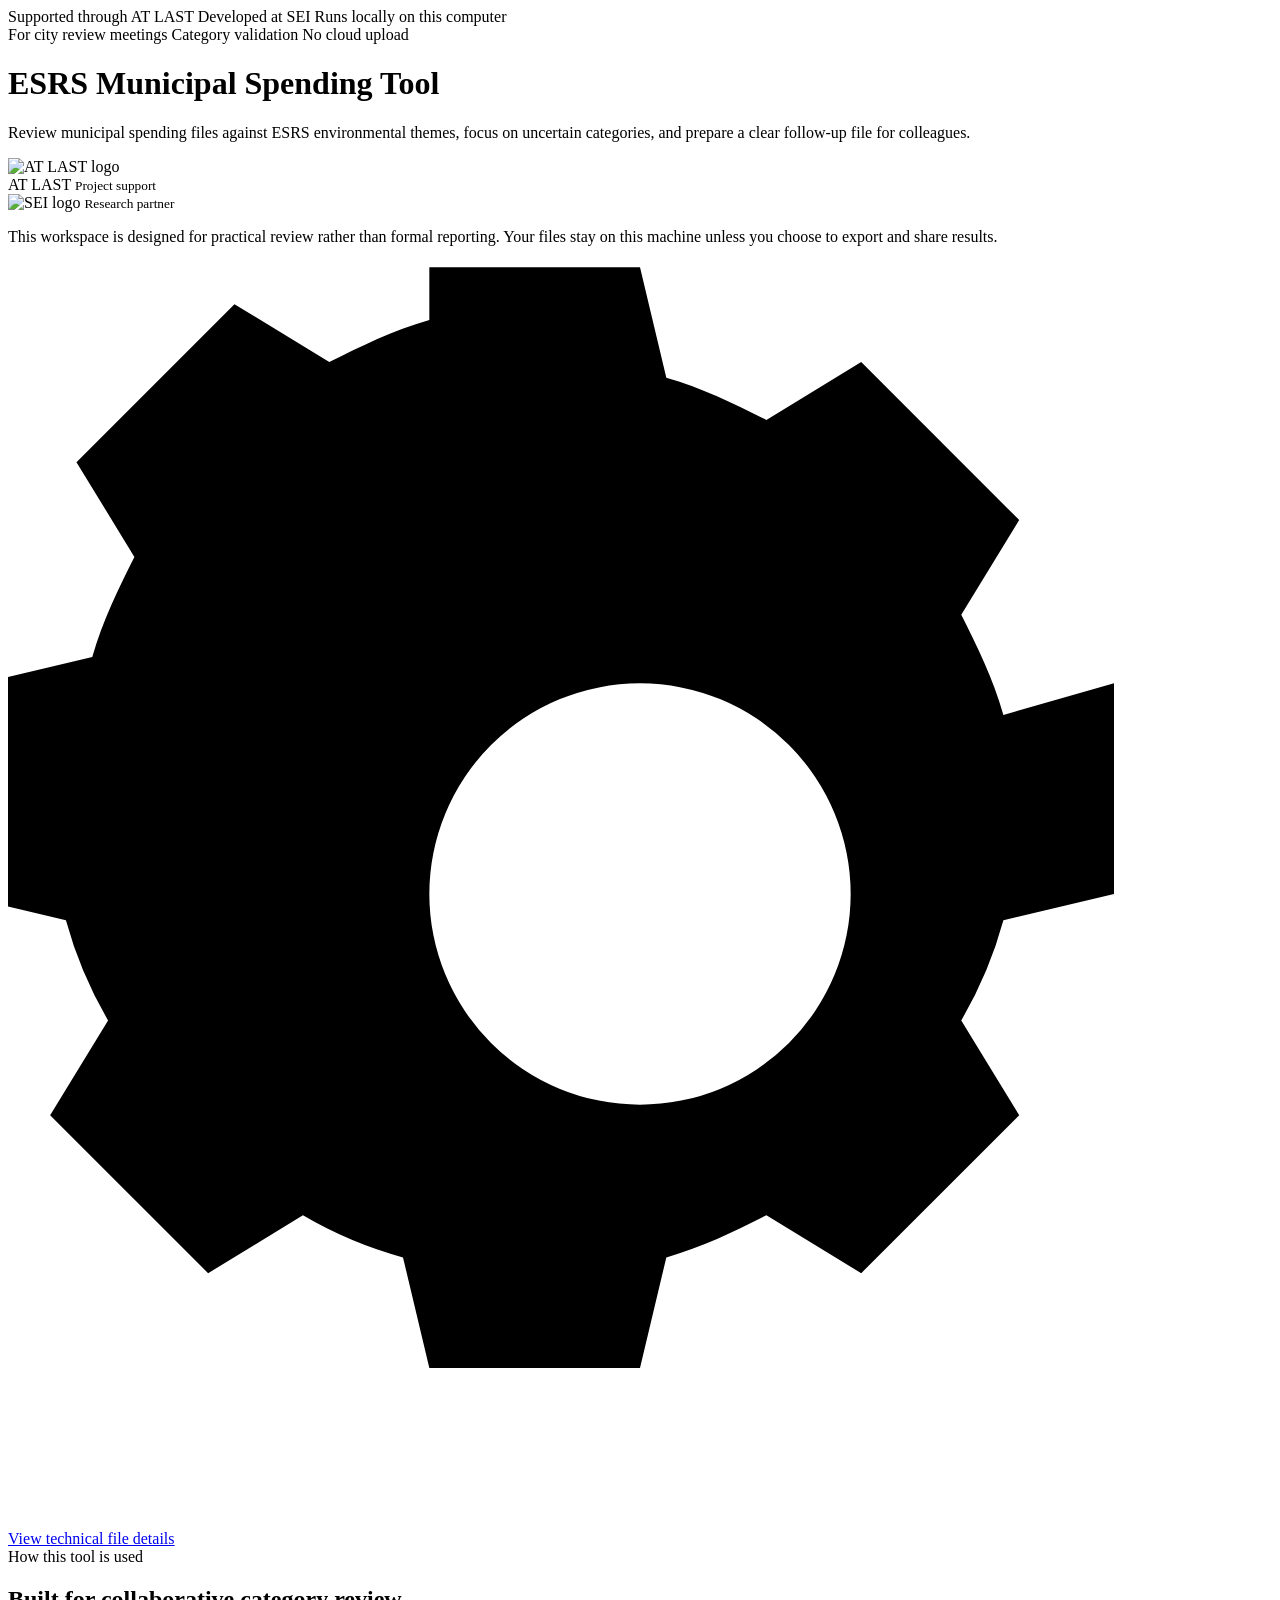
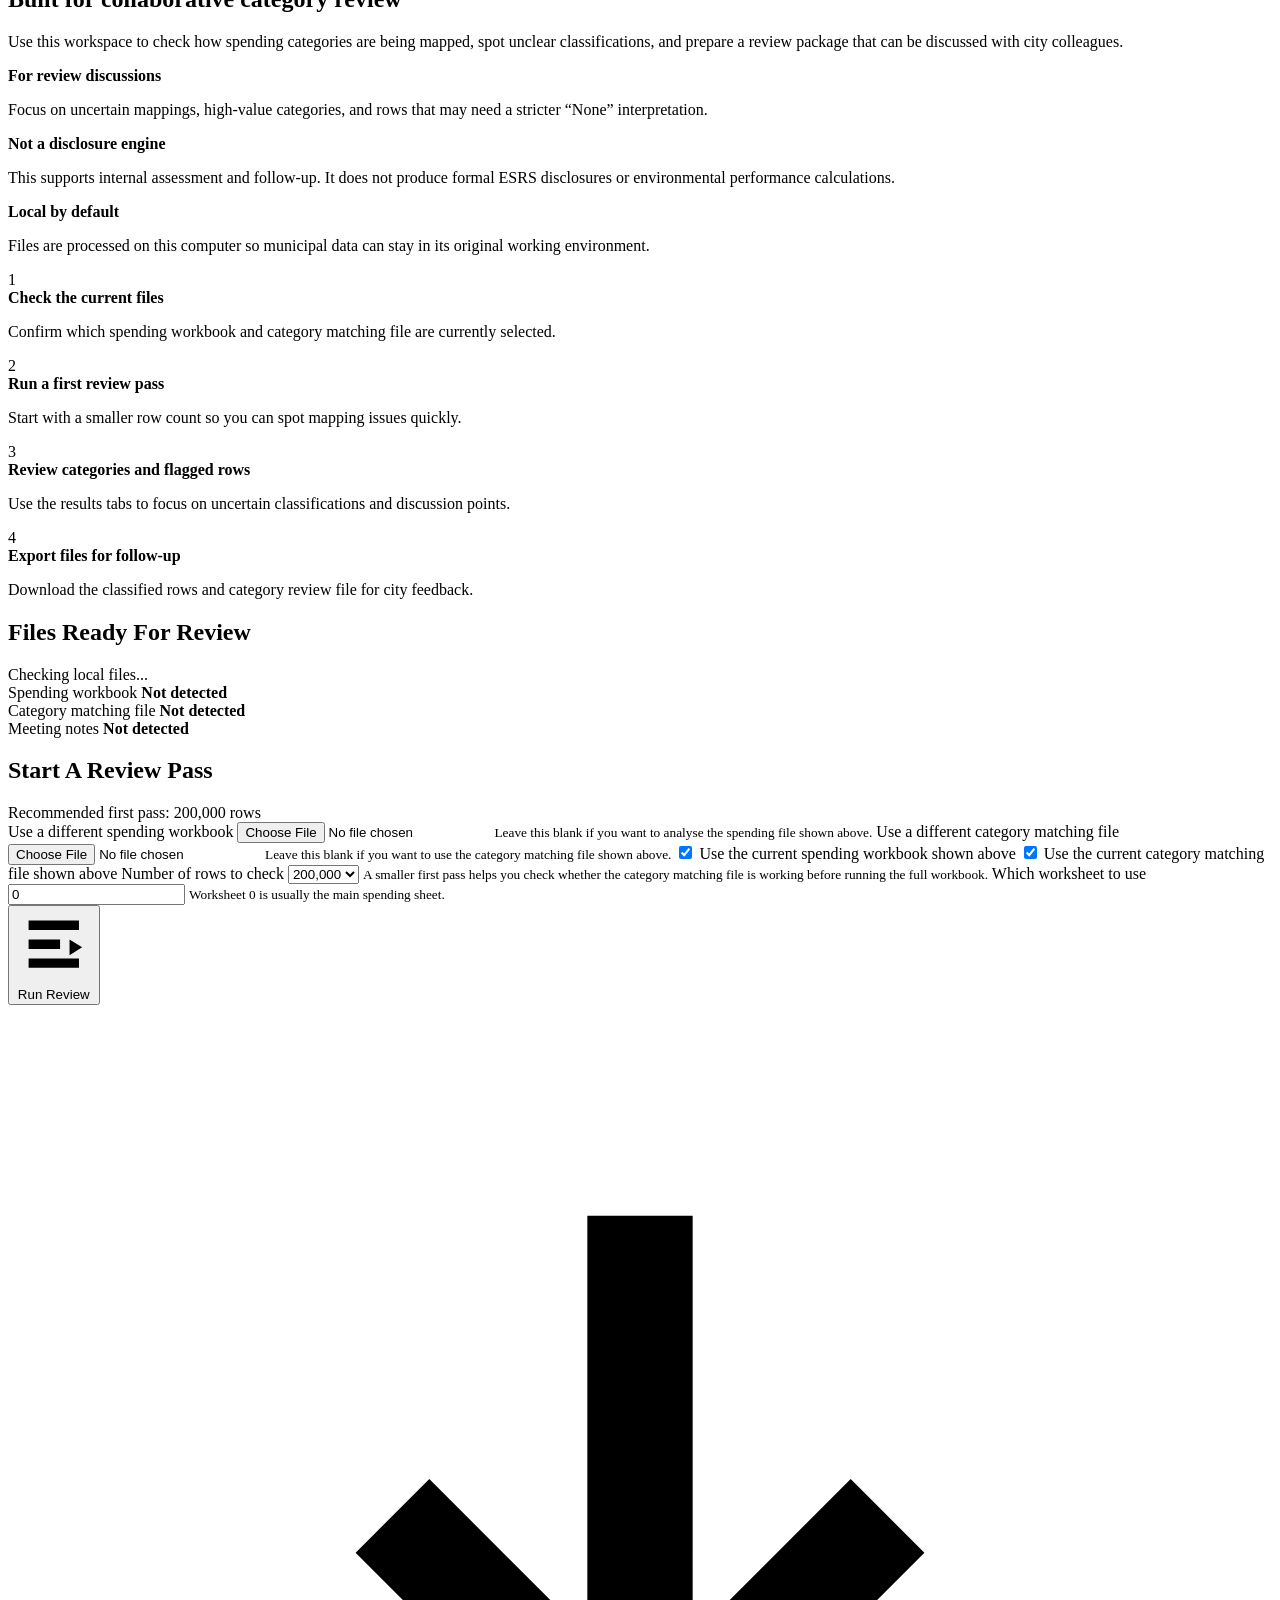
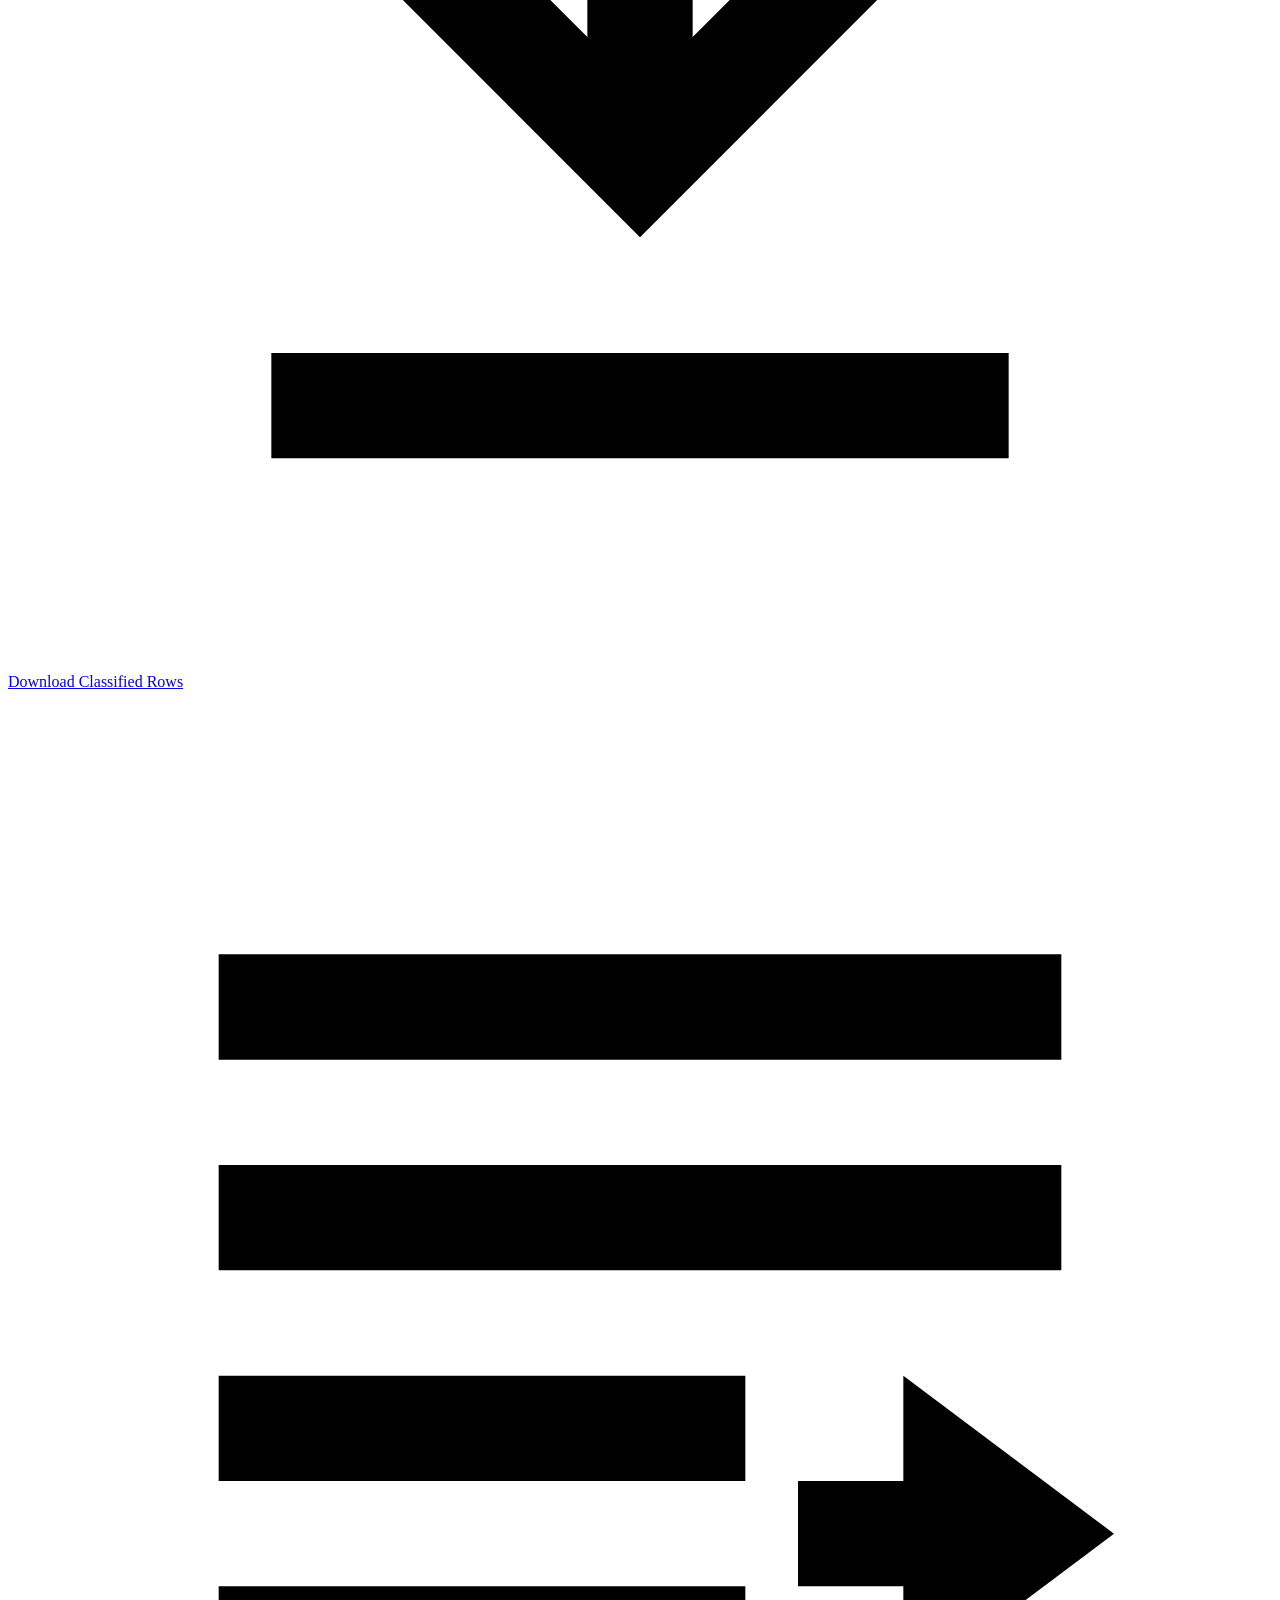
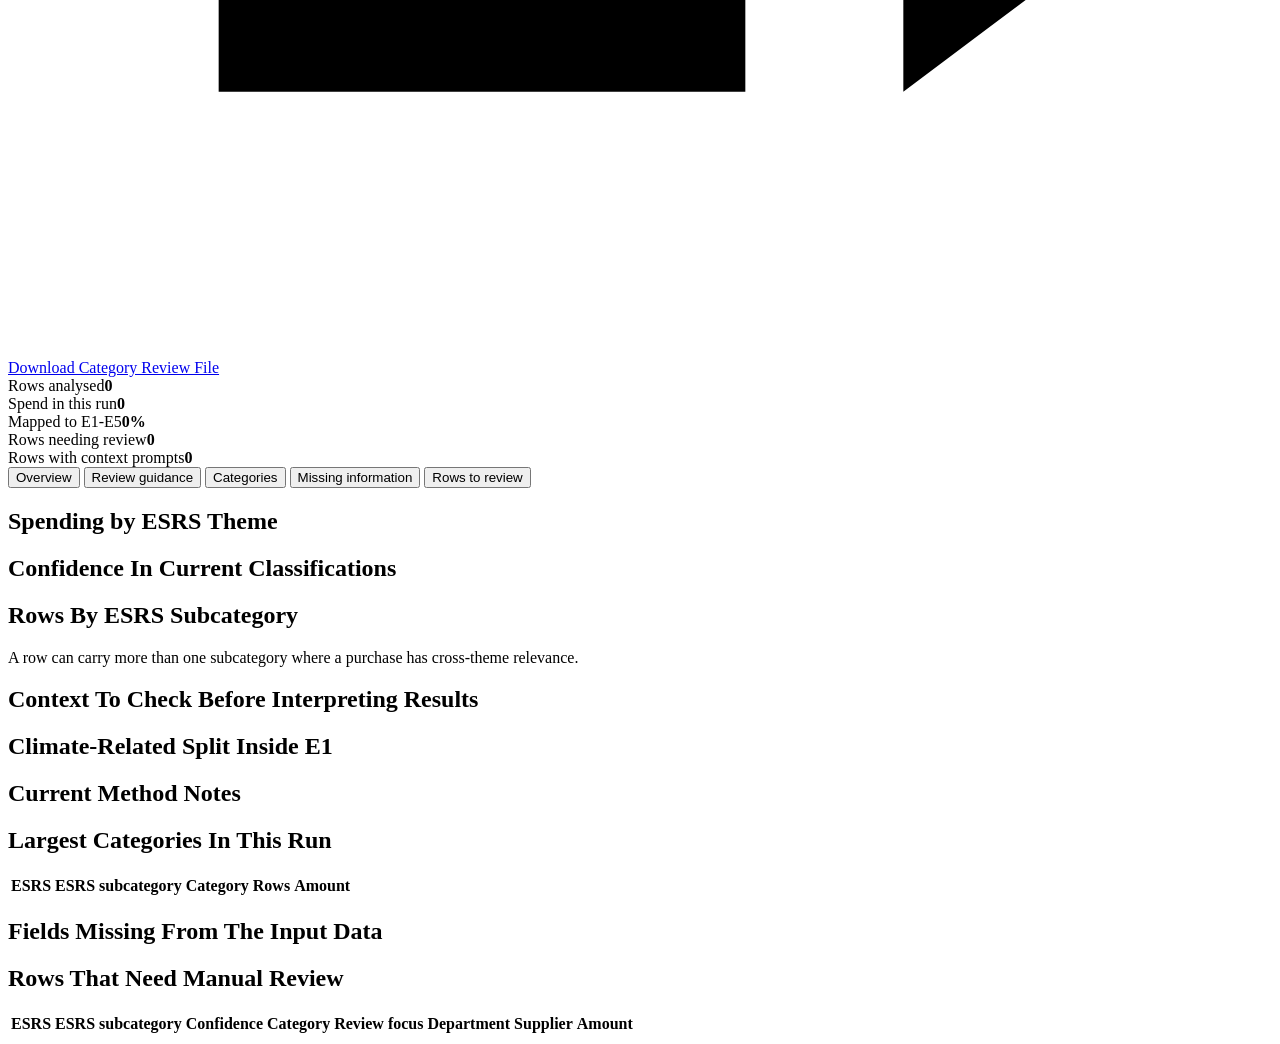
==== static/index.html @ b3e6fa2a "Show ESRS subcategories in results" ====
<!doctype html>
<html lang="en">
  <head>
    <meta charset="utf-8" />
    <meta name="viewport" content="width=device-width, initial-scale=1" />
    <title>ESRS Municipal Spending Tool</title>
    <link rel="stylesheet" href="/styles.css" />
  </head>
  <body>
    <header class="app-header">
      <div class="hero-topline">
        <span>Supported through AT LAST</span>
        <span>Developed at SEI</span>
        <span>Runs locally on this computer</span>
      </div>
      <div class="hero-grid">
        <div class="title-block">
          <div class="header-pill-row">
            <span class="header-pill">For city review meetings</span>
            <span class="header-pill">Category validation</span>
            <span class="header-pill">No cloud upload</span>
          </div>
          <h1>ESRS Municipal Spending Tool</h1>
          <p>Review municipal spending files against ESRS environmental themes, focus on uncertain categories, and prepare a clear follow-up file for colleagues.</p>
        </div>
        <div class="hero-side">
          <div class="hero-brand-row" aria-label="Project partners">
            <div class="hero-brand hero-brand-atlast">
              <img src="/assets/at-last-logo-icon.png" alt="AT LAST logo" class="brand-icon" />
              <div>
                <span>AT LAST</span>
                <small>Project support</small>
              </div>
            </div>
            <div class="hero-brand hero-brand-sei">
              <img src="/assets/sei-logo.png" alt="SEI logo" class="sei-logo" />
              <small>Research partner</small>
            </div>
          </div>
          <p class="hero-note">This workspace is designed for practical review rather than formal reporting. Your files stay on this machine unless you choose to export and share results.</p>
          <a class="ghost-button" href="/api/config" target="_blank" rel="noreferrer">
            <svg viewBox="0 0 24 24" aria-hidden="true"><path d="M12 8a4 4 0 1 0 0 8 4 4 0 0 0 0-8Zm9 4-2.1.5a7.8 7.8 0 0 1-.8 1.9l1.1 1.8-3 3-1.8-1.1c-.6.3-1.2.6-1.9.8L12 21H8l-.5-2.1a7.8 7.8 0 0 1-1.9-.8l-1.8 1.1-3-3 1.1-1.8a7.8 7.8 0 0 1-.8-1.9L-1 12l.5-4 2.1-.5c.2-.7.5-1.3.8-1.9L1.3 3.8l3-3 1.8 1.1c.6-.3 1.2-.6 1.9-.8L8 .1h4l.5 2.1c.7.2 1.3.5 1.9.8l1.8-1.1 3 3-1.1 1.8c.3.6.6 1.2.8 1.9L21 8v4Z"/></svg>
            View technical file details
          </a>
        </div>
      </div>
    </header>

    <main class="shell">
      <section class="context-band">
        <div class="context-intro">
          <span class="panel-kicker">How this tool is used</span>
          <h2>Built for collaborative category review</h2>
          <p>
            Use this workspace to check how spending categories are being mapped,
            spot unclear classifications, and prepare a review package that can
            be discussed with city colleagues.
          </p>
        </div>
        <div class="context-points">
          <div class="context-point">
            <strong>For review discussions</strong>
            <p>Focus on uncertain mappings, high-value categories, and rows that may need a stricter “None” interpretation.</p>
          </div>
          <div class="context-point">
            <strong>Not a disclosure engine</strong>
            <p>This supports internal assessment and follow-up. It does not produce formal ESRS disclosures or environmental performance calculations.</p>
          </div>
          <div class="context-point">
            <strong>Local by default</strong>
            <p>Files are processed on this computer so municipal data can stay in its original working environment.</p>
          </div>
        </div>
      </section>

      <section class="workflow-panel">
        <div class="workflow-step">
          <span class="workflow-number">1</span>
          <div>
            <strong>Check the current files</strong>
            <p>Confirm which spending workbook and category matching file are currently selected.</p>
          </div>
        </div>
        <div class="workflow-step">
          <span class="workflow-number">2</span>
          <div>
            <strong>Run a first review pass</strong>
            <p>Start with a smaller row count so you can spot mapping issues quickly.</p>
          </div>
        </div>
        <div class="workflow-step">
          <span class="workflow-number">3</span>
          <div>
            <strong>Review categories and flagged rows</strong>
            <p>Use the results tabs to focus on uncertain classifications and discussion points.</p>
          </div>
        </div>
        <div class="workflow-step">
          <span class="workflow-number">4</span>
          <div>
            <strong>Export files for follow-up</strong>
            <p>Download the classified rows and category review file for city feedback.</p>
          </div>
        </div>
      </section>

      <section class="panel source-panel">
        <div class="section-head">
          <h2>Files Ready For Review</h2>
          <span id="sourceSummary" class="section-meta">Checking local files...</span>
        </div>
        <div class="source-grid">
          <div class="source-item">
            <span class="source-label">Spending workbook</span>
            <strong id="invoiceSourceName">Not detected</strong>
            <span id="invoiceSourceMeta" class="source-meta-line"></span>
          </div>
          <div class="source-item">
            <span class="source-label">Category matching file</span>
            <strong id="mappingSourceName">Not detected</strong>
            <span id="mappingSourceMeta" class="source-meta-line"></span>
          </div>
          <div class="source-item">
            <span class="source-label">Meeting notes</span>
            <strong id="notesSourceName">Not detected</strong>
            <span id="notesSourceMeta" class="source-meta-line"></span>
          </div>
        </div>
      </section>

      <section class="panel controls-panel">
        <form id="analyzeForm">
          <div class="section-head">
            <h2>Start A Review Pass</h2>
            <span class="section-meta">Recommended first pass: 200,000 rows</span>
          </div>
          <div class="control-grid">
            <label class="file-control">
              <span>Use a different spending workbook</span>
              <input type="file" id="invoiceFile" name="invoice_file" accept=".csv,.xlsx" />
              <small class="helper">Leave this blank if you want to analyse the spending file shown above.</small>
            </label>
            <label class="file-control">
              <span>Use a different category matching file</span>
              <input type="file" id="mappingFile" name="mapping_file" accept=".csv,.xlsx" />
              <small class="helper">Leave this blank if you want to use the category matching file shown above.</small>
            </label>
            <label class="check-control">
              <input type="checkbox" id="useDefaultInvoice" name="use_default_invoice" checked />
              <span>Use the current spending workbook shown above</span>
            </label>
            <label class="check-control">
              <input type="checkbox" id="useDefaultMapping" name="use_default_mapping" checked />
              <span>Use the current category matching file shown above</span>
            </label>
            <label>
              <span>Number of rows to check</span>
              <select id="maxRows" name="max_rows">
                <option value="1000">1,000</option>
                <option value="10000">10,000</option>
                <option value="50000">50,000</option>
                <option value="200000" selected>200,000</option>
                <option value="1048565">All rows</option>
              </select>
              <small class="helper">A smaller first pass helps you check whether the category matching file is working before running the full workbook.</small>
            </label>
            <label>
              <span>Which worksheet to use</span>
              <input id="sheetIndex" name="sheet_index" type="number" min="0" value="0" />
              <small id="sheetHint" class="helper">Worksheet 0 is usually the main spending sheet.</small>
            </label>
          </div>
          <div class="actions">
            <button class="primary-button" type="submit">
              <svg viewBox="0 0 24 24" aria-hidden="true"><path d="M4 4h16v3H4V4Zm0 6h10v3H4v-3Zm0 6h16v3H4v-3Zm13-6 4 2.5-4 2.5v-5Z"/></svg>
              Run Review
            </button>
            <a id="downloadLink" class="secondary-button disabled" href="#">
              <svg viewBox="0 0 24 24" aria-hidden="true"><path d="M11 4h2v8l3-3 1.4 1.4L12 15.8l-5.4-5.4L8 9l3 3V4ZM5 18h14v2H5v-2Z"/></svg>
              Download Classified Rows
            </a>
            <a id="categoryDownloadLink" class="secondary-button disabled" href="#">
              <svg viewBox="0 0 24 24" aria-hidden="true"><path d="M4 5h16v2H4V5Zm0 4h16v2H4V9Zm0 4h10v2H4v-2Zm0 4h10v2H4v-2Zm13-4 4 3-4 3v-2h-2v-2h2v-2Z"/></svg>
              Download Category Review File
            </a>
          </div>
        </form>
      </section>

      <section id="statusPanel" class="status-panel hidden"></section>

      <section id="results" class="hidden">
        <div class="metric-grid">
          <div class="metric"><span>Rows analysed</span><strong id="rowsMetric">0</strong></div>
          <div class="metric"><span>Spend in this run</span><strong id="amountMetric">0</strong></div>
          <div class="metric"><span>Mapped to E1-E5</span><strong id="classifiedMetric">0%</strong></div>
          <div class="metric"><span>Rows needing review</span><strong id="reviewMetric">0</strong></div>
          <div class="metric"><span>Rows with context prompts</span><strong id="contextMetric">0</strong></div>
        </div>

        <nav class="tabs" aria-label="Results tabs">
          <button class="tab active" data-tab="overview">Overview</button>
          <button class="tab" data-tab="city">Review guidance</button>
          <button class="tab" data-tab="categories">Categories</button>
          <button class="tab" data-tab="gaps">Missing information</button>
          <button class="tab" data-tab="review">Rows to review</button>
        </nav>

        <section class="tab-panel active" id="overview">
          <div class="two-column">
            <div class="panel">
              <h2>Spending by ESRS Theme</h2>
              <div id="amountBars" class="bars"></div>
            </div>
            <div class="panel">
              <h2>Confidence In Current Classifications</h2>
              <div id="confidenceBars" class="bars"></div>
            </div>
          </div>
          <div class="panel subcategory-panel">
            <h2>Rows By ESRS Subcategory</h2>
            <p class="helper">A row can carry more than one subcategory where a purchase has cross-theme relevance.</p>
            <div id="subcategoryBars" class="bars"></div>
          </div>
        </section>

        <section class="tab-panel" id="city">
          <div class="two-column">
            <div class="panel">
              <h2>Context To Check Before Interpreting Results</h2>
              <div id="cautionBars" class="bars"></div>
            </div>
            <div class="panel">
              <h2>Climate-Related Split Inside E1</h2>
              <div id="climateBars" class="bars"></div>
            </div>
          </div>
          <div class="panel notes-panel">
            <h2>Current Method Notes</h2>
            <ul id="methodologyNotes"></ul>
          </div>
        </section>

        <section class="tab-panel" id="categories">
          <div class="panel">
            <h2>Largest Categories In This Run</h2>
            <div class="table-wrap">
              <table>
                <thead>
                  <tr><th>ESRS</th><th>ESRS subcategory</th><th>Category</th><th>Rows</th><th>Amount</th></tr>
                </thead>
                <tbody id="categoryRows"></tbody>
              </table>
            </div>
          </div>
        </section>

        <section class="tab-panel" id="gaps">
          <div class="panel">
            <h2>Fields Missing From The Input Data</h2>
            <div id="gapBars" class="bars"></div>
          </div>
        </section>

        <section class="tab-panel" id="review">
          <div class="panel">
            <h2>Rows That Need Manual Review</h2>
            <div class="table-wrap">
              <table>
                <thead>
                  <tr><th>ESRS</th><th>ESRS subcategory</th><th>Confidence</th><th>Category</th><th>Review focus</th><th>Department</th><th>Supplier</th><th>Amount</th></tr>
                </thead>
                <tbody id="reviewRows"></tbody>
              </table>
            </div>
          </div>
        </section>
      </section>
    </main>
    <script src="/app.js"></script>
  </body>
</html>
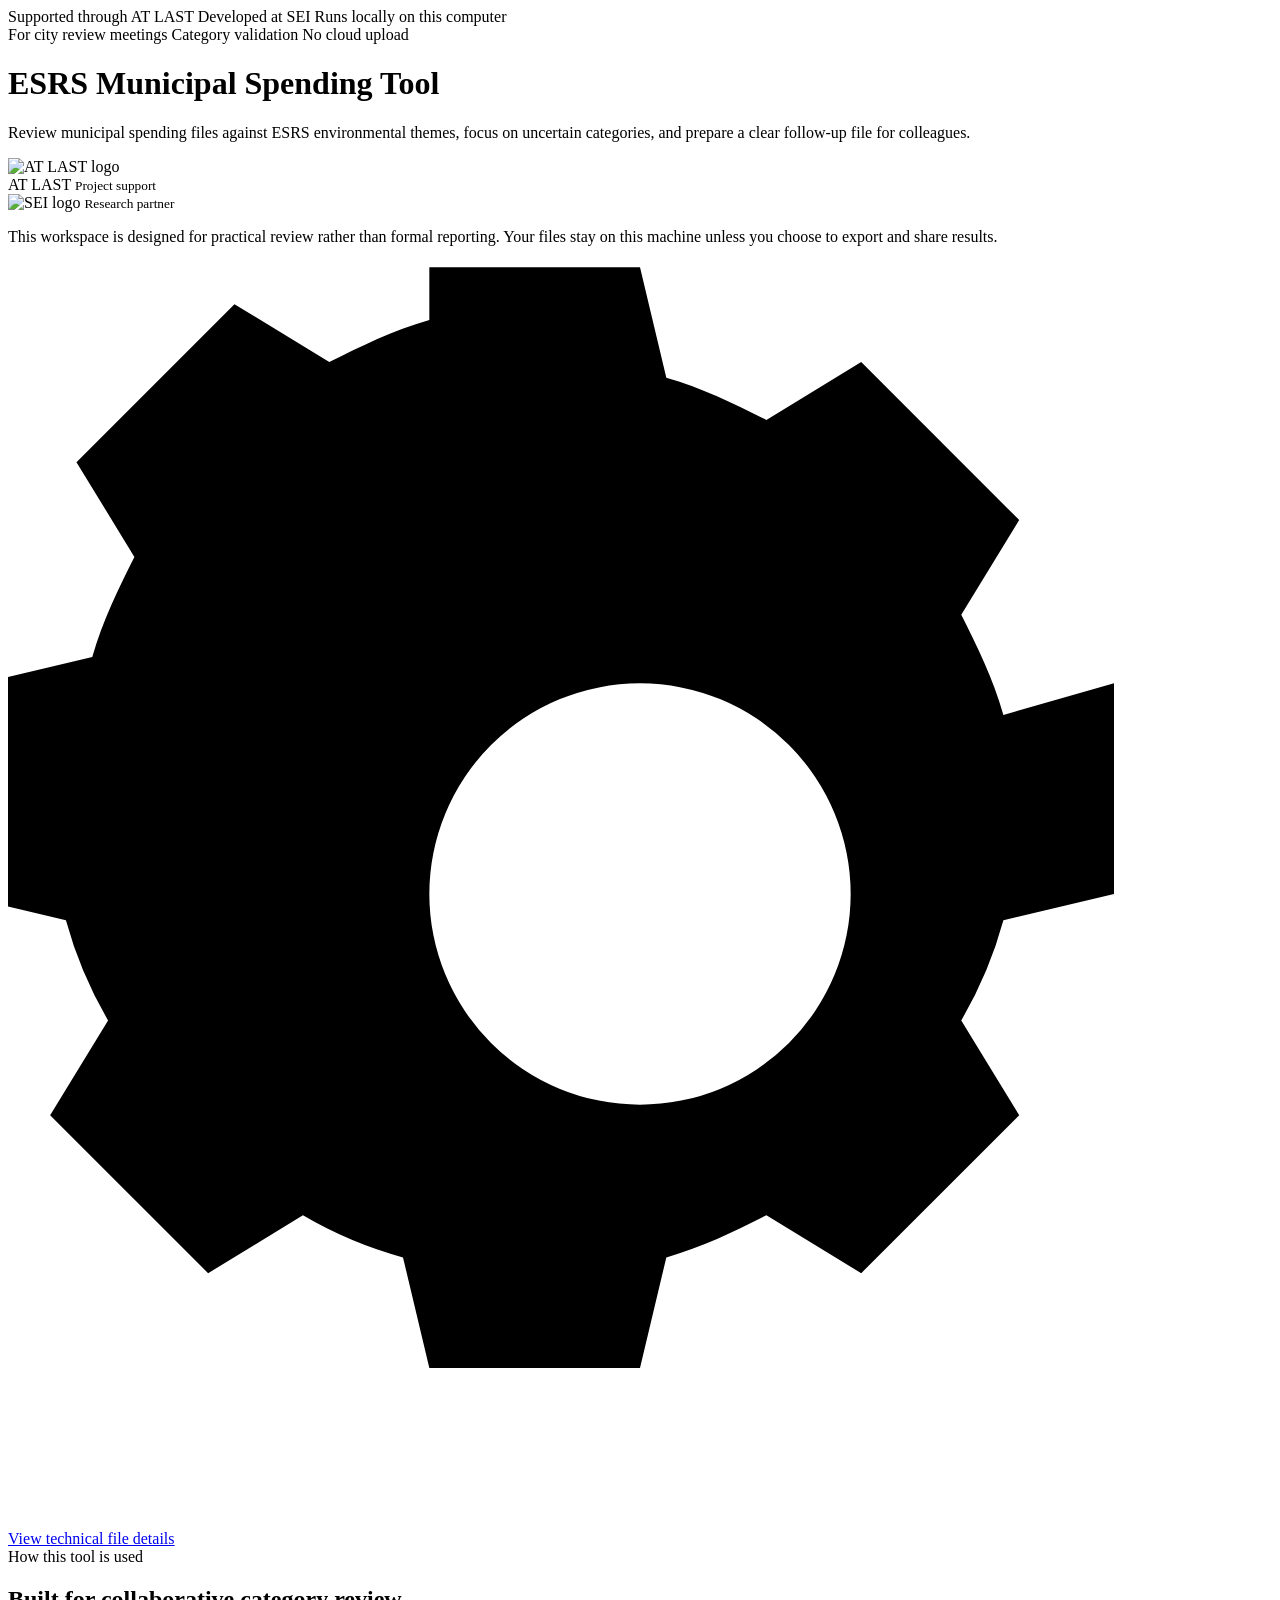
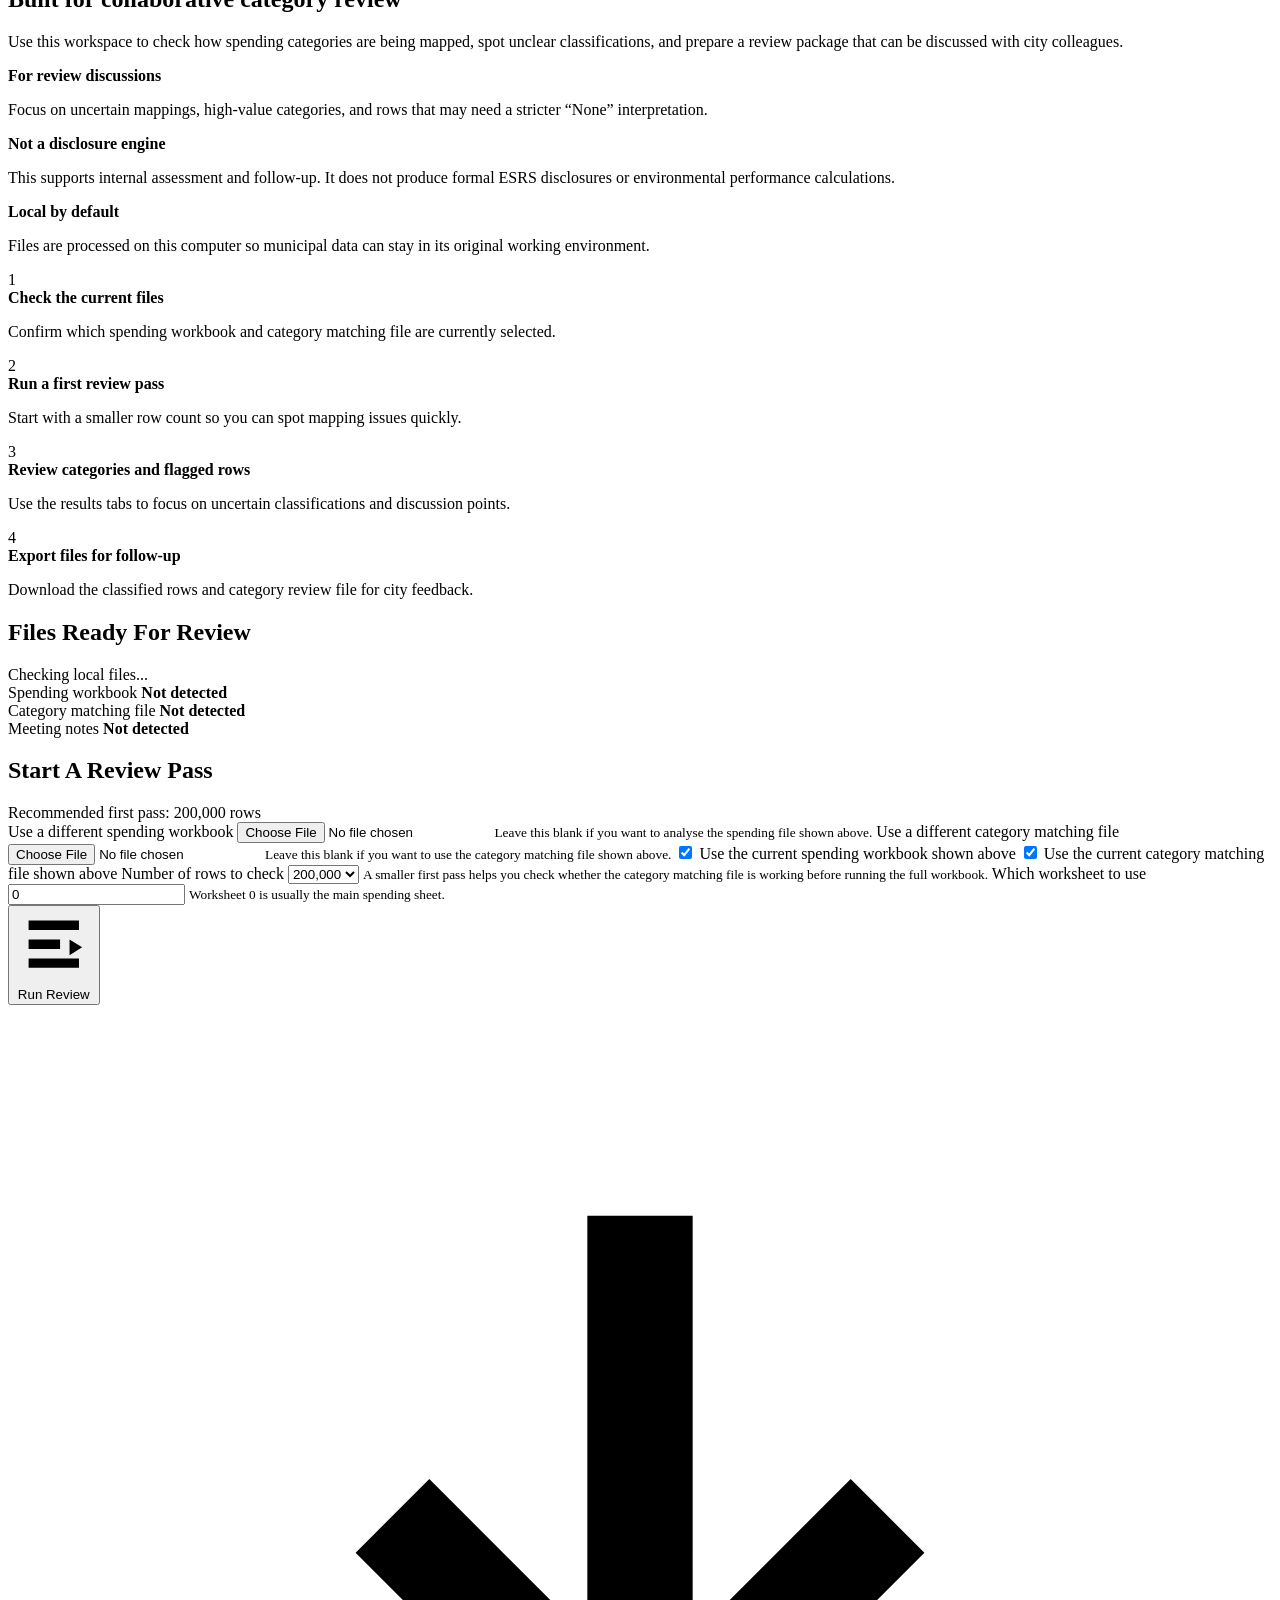
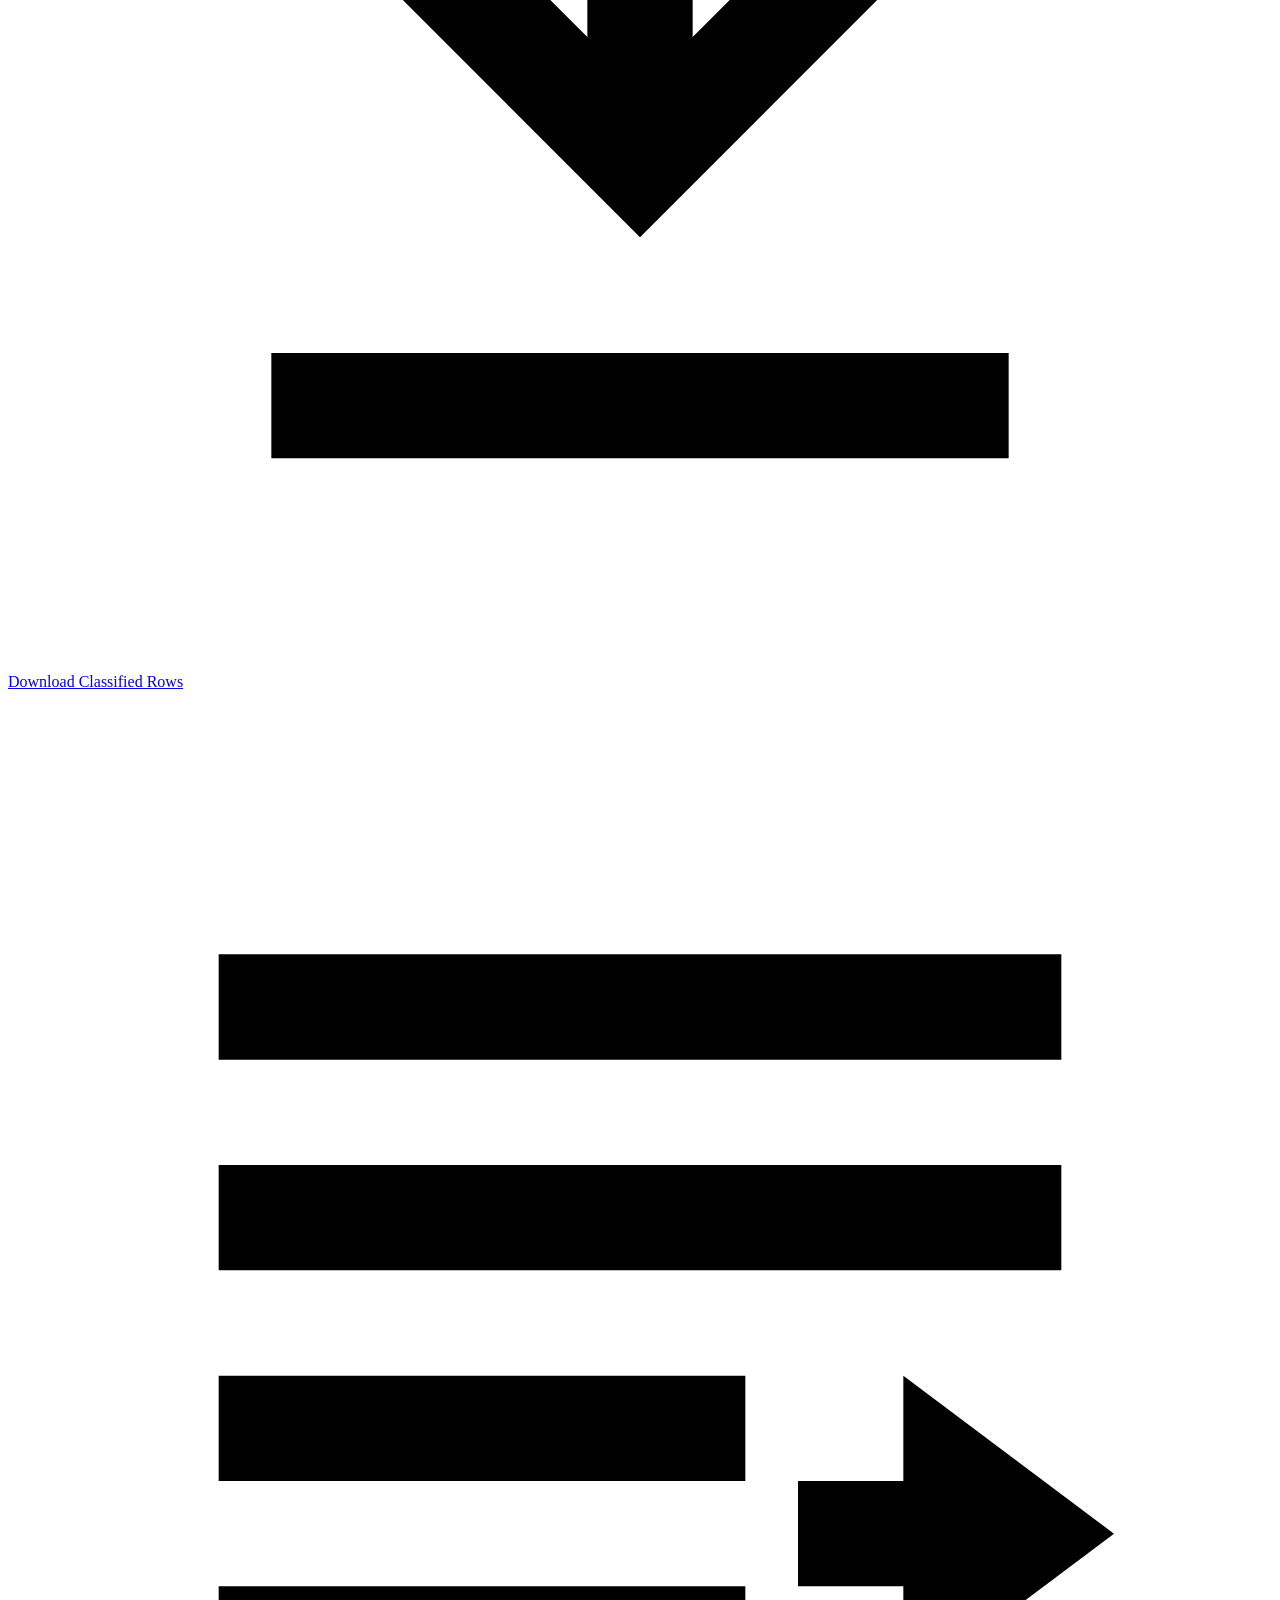
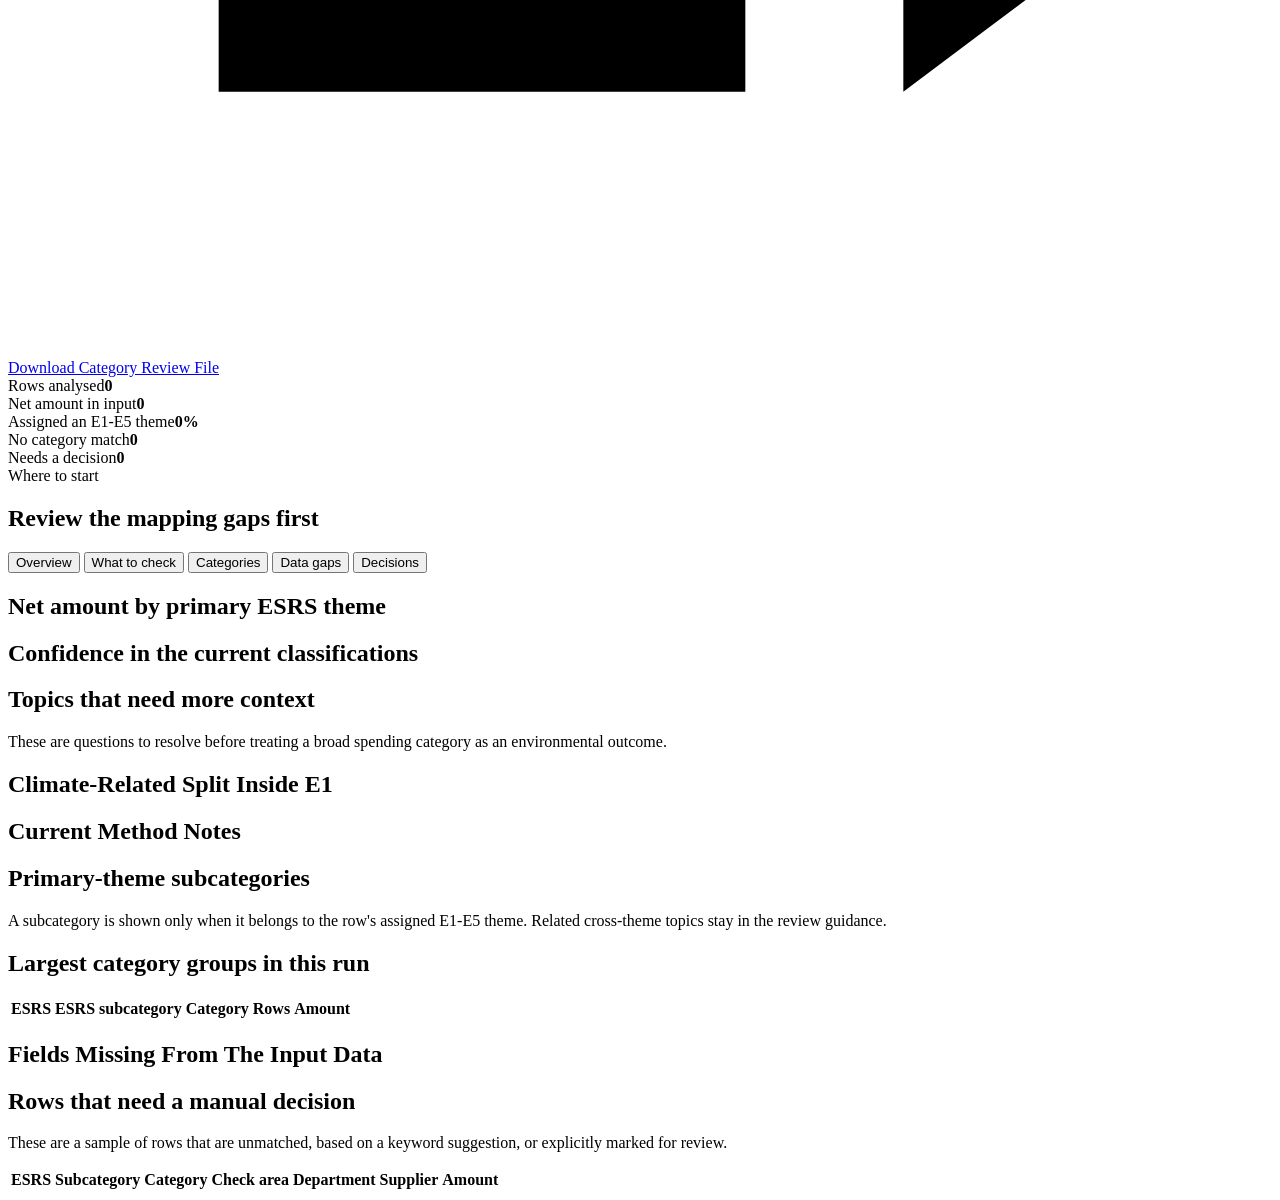
==== commit 81d57031: "Simplify ESRS dashboard decisions" ====
--- a/static/index.html
+++ b/static/index.html
@@ -192,42 +192,44 @@
       <section id="results" class="hidden">
         <div class="metric-grid">
           <div class="metric"><span>Rows analysed</span><strong id="rowsMetric">0</strong></div>
-          <div class="metric"><span>Spend in this run</span><strong id="amountMetric">0</strong></div>
-          <div class="metric"><span>Mapped to E1-E5</span><strong id="classifiedMetric">0%</strong></div>
-          <div class="metric"><span>Rows needing review</span><strong id="reviewMetric">0</strong></div>
-          <div class="metric"><span>Rows with context prompts</span><strong id="contextMetric">0</strong></div>
-        </div>
+          <div class="metric"><span>Net amount in input</span><strong id="amountMetric">0</strong></div>
+          <div class="metric"><span>Assigned an E1-E5 theme</span><strong id="classifiedMetric">0%</strong></div>
+          <div class="metric"><span>No category match</span><strong id="unmatchedMetric">0</strong></div>
+          <div class="metric"><span>Needs a decision</span><strong id="reviewMetric">0</strong></div>
+        </div>
+
+        <section class="priority-panel" aria-labelledby="priorityHeading">
+          <span class="panel-kicker">Where to start</span>
+          <h2 id="priorityHeading">Review the mapping gaps first</h2>
+          <p id="priorityText"></p>
+        </section>
 
         <nav class="tabs" aria-label="Results tabs">
           <button class="tab active" data-tab="overview">Overview</button>
-          <button class="tab" data-tab="city">Review guidance</button>
+          <button class="tab" data-tab="city">What to check</button>
           <button class="tab" data-tab="categories">Categories</button>
-          <button class="tab" data-tab="gaps">Missing information</button>
-          <button class="tab" data-tab="review">Rows to review</button>
+          <button class="tab" data-tab="gaps">Data gaps</button>
+          <button class="tab" data-tab="review">Decisions</button>
         </nav>
 
         <section class="tab-panel active" id="overview">
           <div class="two-column">
             <div class="panel">
-              <h2>Spending by ESRS Theme</h2>
+              <h2>Net amount by primary ESRS theme</h2>
               <div id="amountBars" class="bars"></div>
             </div>
             <div class="panel">
-              <h2>Confidence In Current Classifications</h2>
+              <h2>Confidence in the current classifications</h2>
               <div id="confidenceBars" class="bars"></div>
             </div>
-          </div>
-          <div class="panel subcategory-panel">
-            <h2>Rows By ESRS Subcategory</h2>
-            <p class="helper">A row can carry more than one subcategory where a purchase has cross-theme relevance.</p>
-            <div id="subcategoryBars" class="bars"></div>
           </div>
         </section>
 
         <section class="tab-panel" id="city">
           <div class="two-column">
             <div class="panel">
-              <h2>Context To Check Before Interpreting Results</h2>
+              <h2>Topics that need more context</h2>
+              <p class="helper">These are questions to resolve before treating a broad spending category as an environmental outcome.</p>
               <div id="cautionBars" class="bars"></div>
             </div>
             <div class="panel">
@@ -242,8 +244,13 @@
         </section>
 
         <section class="tab-panel" id="categories">
+          <div class="panel subcategory-panel">
+            <h2>Primary-theme subcategories</h2>
+            <p class="helper">A subcategory is shown only when it belongs to the row's assigned E1-E5 theme. Related cross-theme topics stay in the review guidance.</p>
+            <div id="subcategoryBars" class="bars"></div>
+          </div>
           <div class="panel">
-            <h2>Largest Categories In This Run</h2>
+            <h2>Largest category groups in this run</h2>
             <div class="table-wrap">
               <table>
                 <thead>
@@ -264,11 +271,12 @@
 
         <section class="tab-panel" id="review">
           <div class="panel">
-            <h2>Rows That Need Manual Review</h2>
+            <h2>Rows that need a manual decision</h2>
+            <p class="helper">These are a sample of rows that are unmatched, based on a keyword suggestion, or explicitly marked for review.</p>
             <div class="table-wrap">
               <table>
                 <thead>
-                  <tr><th>ESRS</th><th>ESRS subcategory</th><th>Confidence</th><th>Category</th><th>Review focus</th><th>Department</th><th>Supplier</th><th>Amount</th></tr>
+                  <tr><th>ESRS</th><th>Subcategory</th><th>Category</th><th>Check area</th><th>Department</th><th>Supplier</th><th>Amount</th></tr>
                 </thead>
                 <tbody id="reviewRows"></tbody>
               </table>
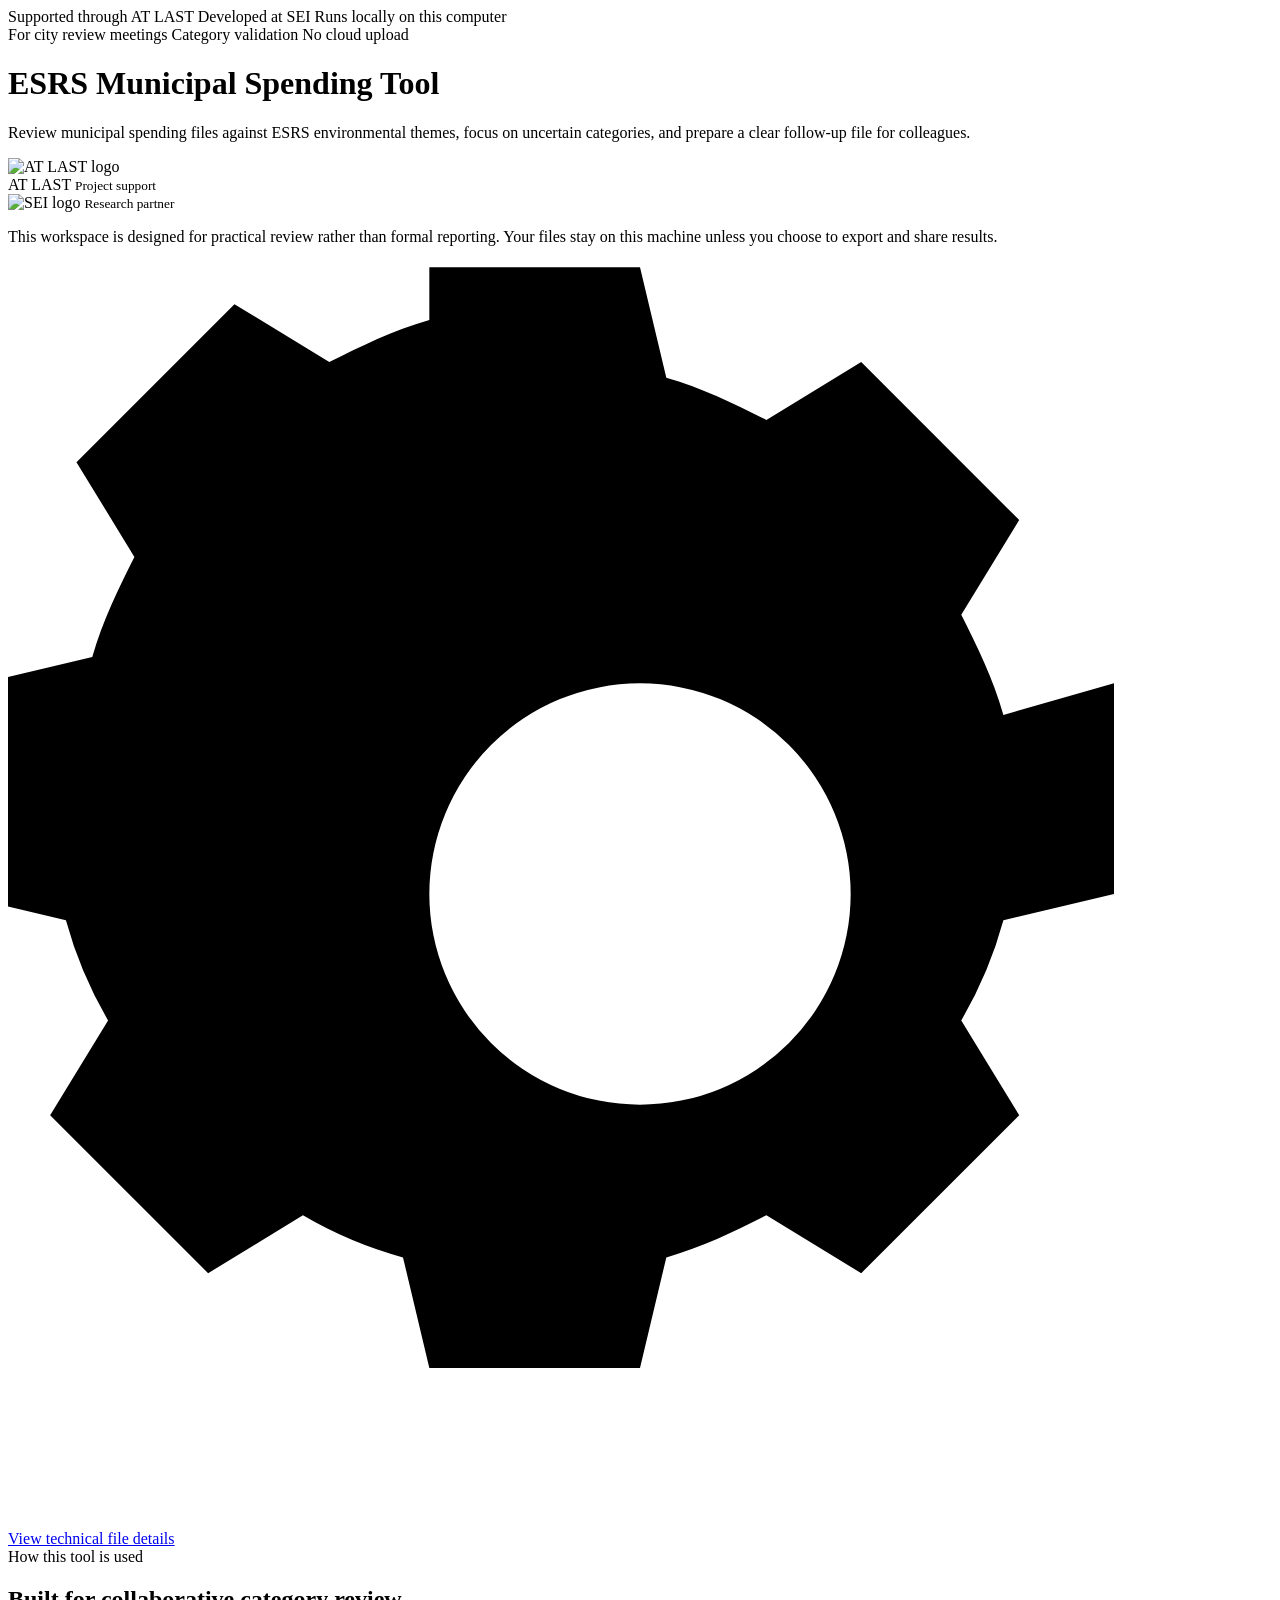
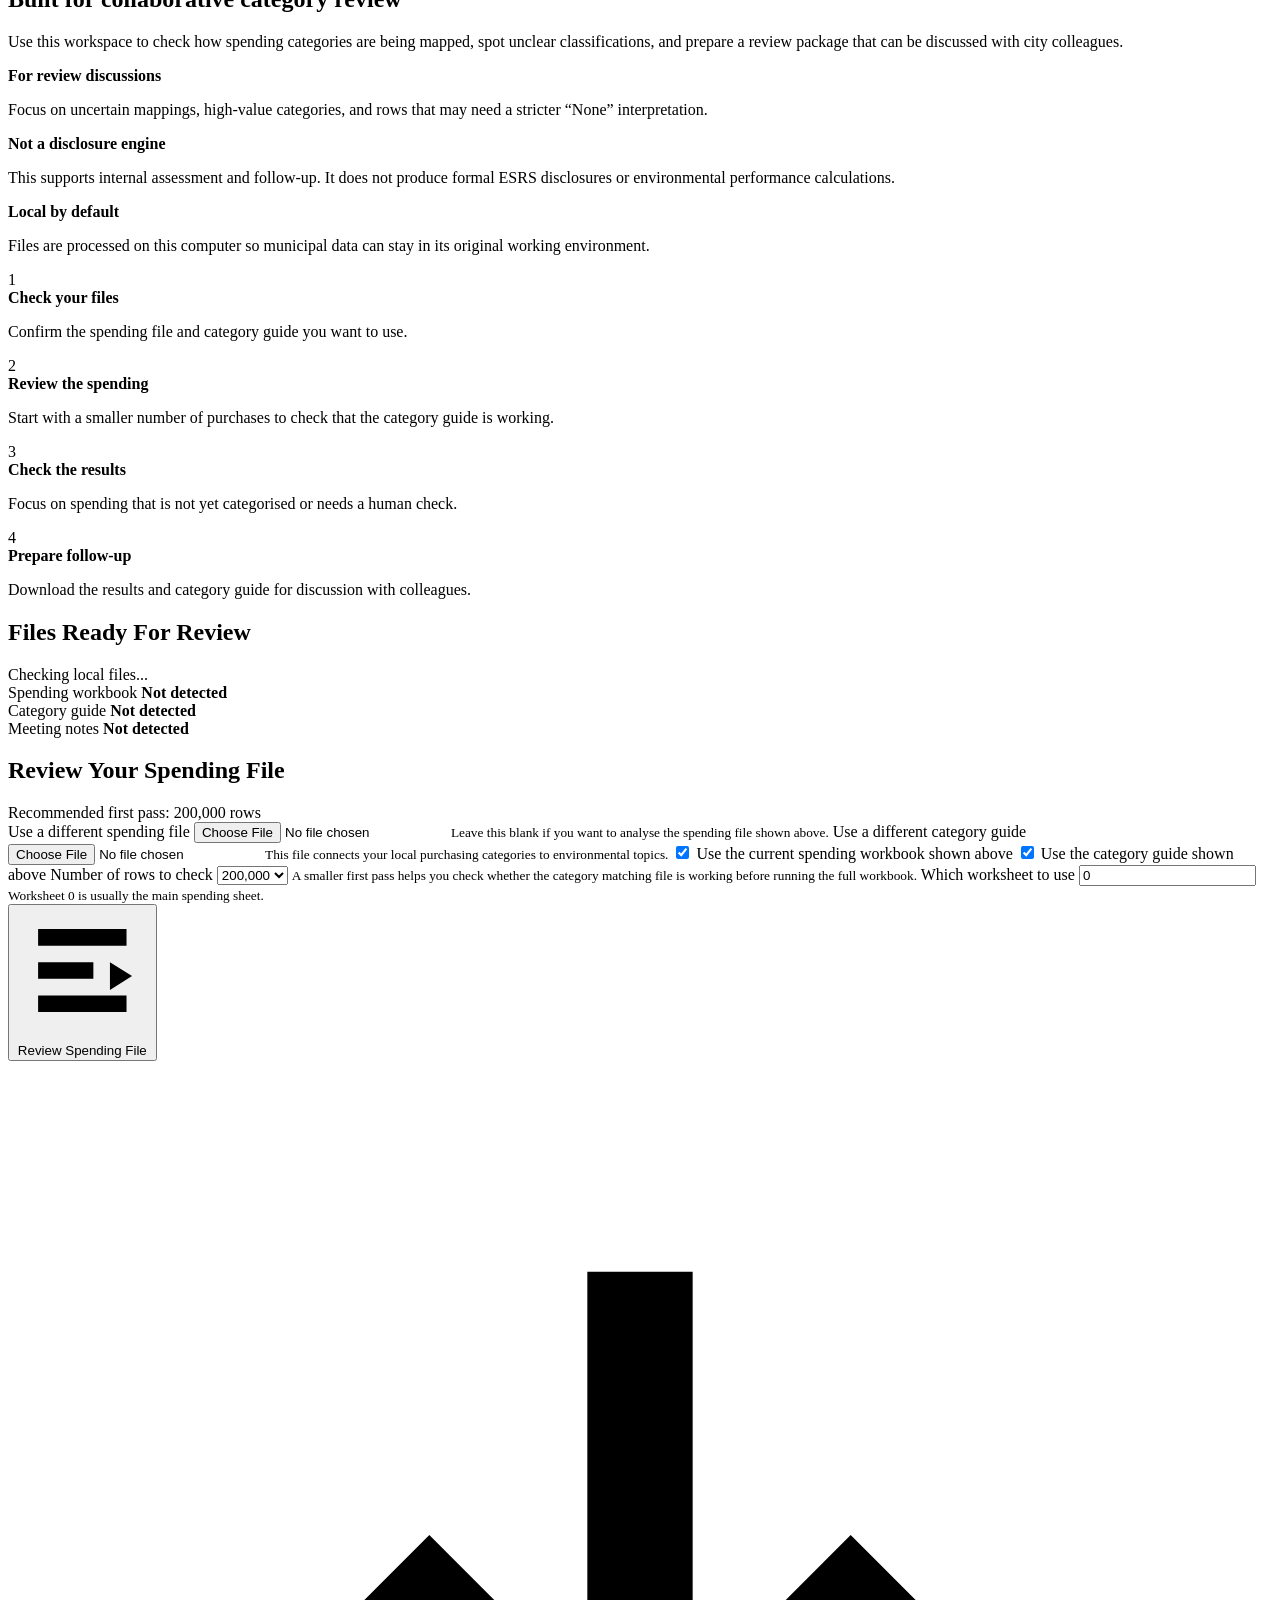
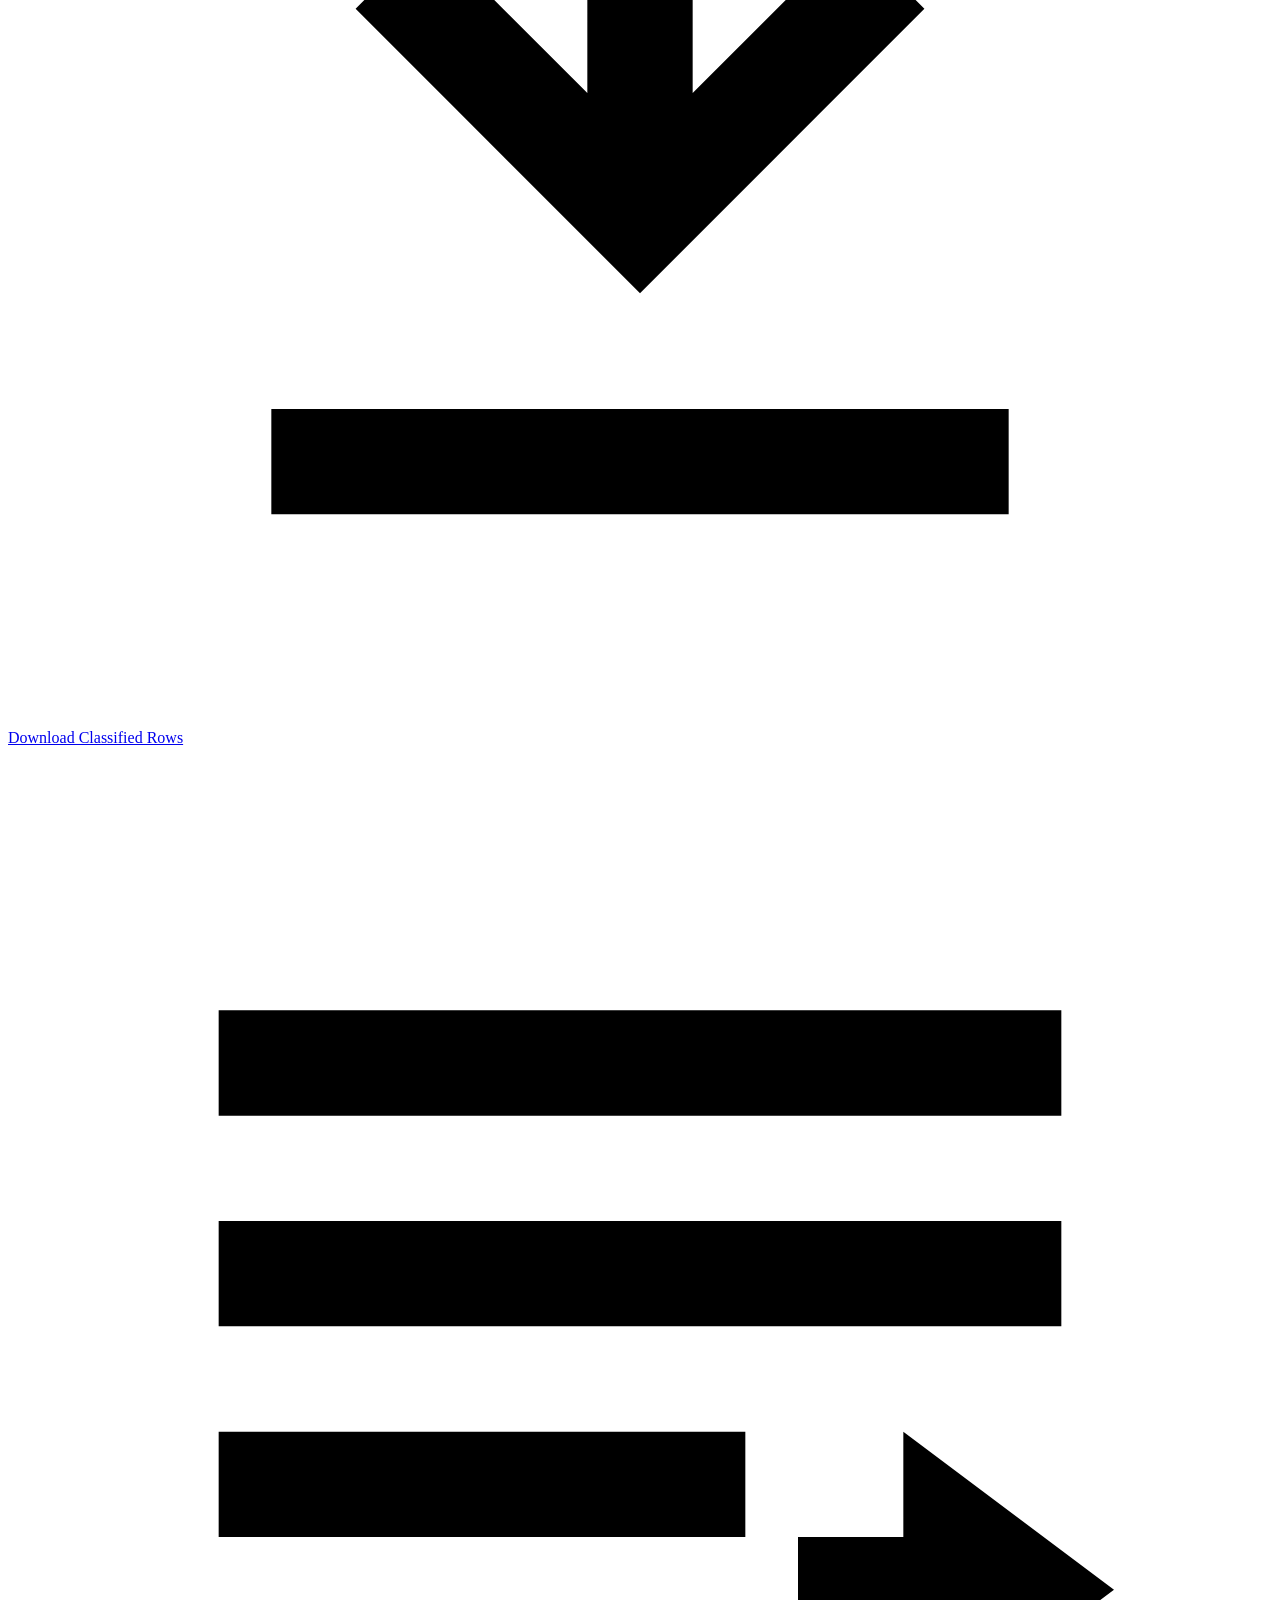
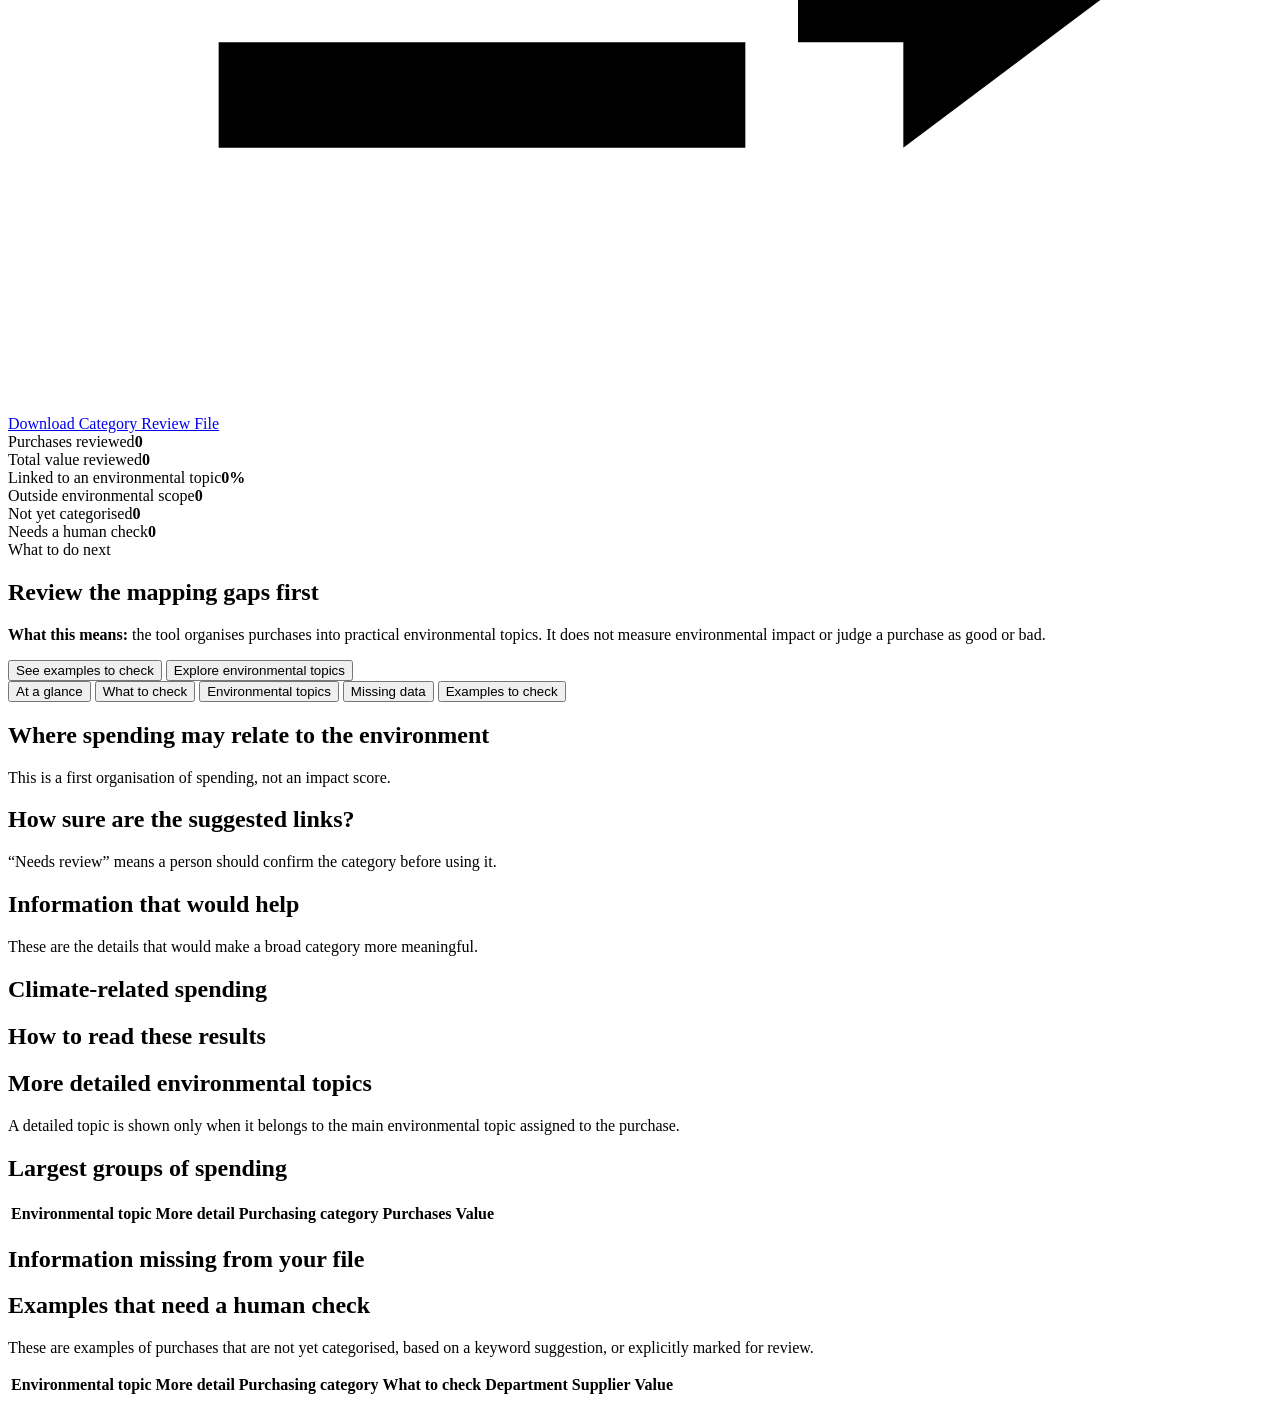
==== commit 9a9c719a: "Use plain language throughout review dashboard" ====
--- a/static/index.html
+++ b/static/index.html
@@ -77,29 +77,29 @@
         <div class="workflow-step">
           <span class="workflow-number">1</span>
           <div>
-            <strong>Check the current files</strong>
-            <p>Confirm which spending workbook and category matching file are currently selected.</p>
+              <strong>Check your files</strong>
+              <p>Confirm the spending file and category guide you want to use.</p>
           </div>
         </div>
         <div class="workflow-step">
           <span class="workflow-number">2</span>
           <div>
-            <strong>Run a first review pass</strong>
-            <p>Start with a smaller row count so you can spot mapping issues quickly.</p>
+              <strong>Review the spending</strong>
+              <p>Start with a smaller number of purchases to check that the category guide is working.</p>
           </div>
         </div>
         <div class="workflow-step">
           <span class="workflow-number">3</span>
           <div>
-            <strong>Review categories and flagged rows</strong>
-            <p>Use the results tabs to focus on uncertain classifications and discussion points.</p>
+              <strong>Check the results</strong>
+              <p>Focus on spending that is not yet categorised or needs a human check.</p>
           </div>
         </div>
         <div class="workflow-step">
           <span class="workflow-number">4</span>
           <div>
-            <strong>Export files for follow-up</strong>
-            <p>Download the classified rows and category review file for city feedback.</p>
+              <strong>Prepare follow-up</strong>
+              <p>Download the results and category guide for discussion with colleagues.</p>
           </div>
         </div>
       </section>
@@ -116,7 +116,7 @@
             <span id="invoiceSourceMeta" class="source-meta-line"></span>
           </div>
           <div class="source-item">
-            <span class="source-label">Category matching file</span>
+            <span class="source-label">Category guide</span>
             <strong id="mappingSourceName">Not detected</strong>
             <span id="mappingSourceMeta" class="source-meta-line"></span>
           </div>
@@ -131,19 +131,19 @@
       <section class="panel controls-panel">
         <form id="analyzeForm">
           <div class="section-head">
-            <h2>Start A Review Pass</h2>
+            <h2>Review Your Spending File</h2>
             <span class="section-meta">Recommended first pass: 200,000 rows</span>
           </div>
           <div class="control-grid">
             <label class="file-control">
-              <span>Use a different spending workbook</span>
+              <span>Use a different spending file</span>
               <input type="file" id="invoiceFile" name="invoice_file" accept=".csv,.xlsx" />
               <small class="helper">Leave this blank if you want to analyse the spending file shown above.</small>
             </label>
             <label class="file-control">
-              <span>Use a different category matching file</span>
+              <span>Use a different category guide</span>
               <input type="file" id="mappingFile" name="mapping_file" accept=".csv,.xlsx" />
-              <small class="helper">Leave this blank if you want to use the category matching file shown above.</small>
+              <small class="helper">This file connects your local purchasing categories to environmental topics.</small>
             </label>
             <label class="check-control">
               <input type="checkbox" id="useDefaultInvoice" name="use_default_invoice" checked />
@@ -151,7 +151,7 @@
             </label>
             <label class="check-control">
               <input type="checkbox" id="useDefaultMapping" name="use_default_mapping" checked />
-              <span>Use the current category matching file shown above</span>
+              <span>Use the category guide shown above</span>
             </label>
             <label>
               <span>Number of rows to check</span>
@@ -173,7 +173,7 @@
           <div class="actions">
             <button class="primary-button" type="submit">
               <svg viewBox="0 0 24 24" aria-hidden="true"><path d="M4 4h16v3H4V4Zm0 6h10v3H4v-3Zm0 6h16v3H4v-3Zm13-6 4 2.5-4 2.5v-5Z"/></svg>
-              Run Review
+              Review Spending File
             </button>
             <a id="downloadLink" class="secondary-button disabled" href="#">
               <svg viewBox="0 0 24 24" aria-hidden="true"><path d="M11 4h2v8l3-3 1.4 1.4L12 15.8l-5.4-5.4L8 9l3 3V4ZM5 18h14v2H5v-2Z"/></svg>
@@ -191,35 +191,43 @@
 
       <section id="results" class="hidden">
         <div class="metric-grid">
-          <div class="metric"><span>Rows analysed</span><strong id="rowsMetric">0</strong></div>
-          <div class="metric"><span>Net amount in input</span><strong id="amountMetric">0</strong></div>
-          <div class="metric"><span>Assigned an E1-E5 theme</span><strong id="classifiedMetric">0%</strong></div>
-          <div class="metric"><span>No category match</span><strong id="unmatchedMetric">0</strong></div>
-          <div class="metric"><span>Needs a decision</span><strong id="reviewMetric">0</strong></div>
+          <div class="metric"><span>Purchases reviewed</span><strong id="rowsMetric">0</strong></div>
+          <div class="metric"><span>Total value reviewed</span><strong id="amountMetric">0</strong></div>
+          <div class="metric"><span>Linked to an environmental topic</span><strong id="classifiedMetric">0%</strong></div>
+          <div class="metric"><span>Outside environmental scope</span><strong id="noneMetric">0</strong></div>
+          <div class="metric"><span>Not yet categorised</span><strong id="unmatchedMetric">0</strong></div>
+          <div class="metric"><span>Needs a human check</span><strong id="reviewMetric">0</strong></div>
         </div>
 
         <section class="priority-panel" aria-labelledby="priorityHeading">
-          <span class="panel-kicker">Where to start</span>
+          <span class="panel-kicker">What to do next</span>
           <h2 id="priorityHeading">Review the mapping gaps first</h2>
           <p id="priorityText"></p>
+          <p class="priority-note"><strong>What this means:</strong> the tool organises purchases into practical environmental topics. It does not measure environmental impact or judge a purchase as good or bad.</p>
+          <div class="priority-actions">
+            <button type="button" class="priority-action" data-tab-target="review">See examples to check</button>
+            <button type="button" class="priority-action" data-tab-target="categories">Explore environmental topics</button>
+          </div>
         </section>
 
         <nav class="tabs" aria-label="Results tabs">
-          <button class="tab active" data-tab="overview">Overview</button>
+          <button class="tab active" data-tab="overview">At a glance</button>
           <button class="tab" data-tab="city">What to check</button>
-          <button class="tab" data-tab="categories">Categories</button>
-          <button class="tab" data-tab="gaps">Data gaps</button>
-          <button class="tab" data-tab="review">Decisions</button>
+          <button class="tab" data-tab="categories">Environmental topics</button>
+          <button class="tab" data-tab="gaps">Missing data</button>
+          <button class="tab" data-tab="review">Examples to check</button>
         </nav>
 
         <section class="tab-panel active" id="overview">
           <div class="two-column">
             <div class="panel">
-              <h2>Net amount by primary ESRS theme</h2>
+              <h2>Where spending may relate to the environment</h2>
+              <p class="helper">This is a first organisation of spending, not an impact score.</p>
               <div id="amountBars" class="bars"></div>
             </div>
             <div class="panel">
-              <h2>Confidence in the current classifications</h2>
+              <h2>How sure are the suggested links?</h2>
+              <p class="helper">“Needs review” means a person should confirm the category before using it.</p>
               <div id="confidenceBars" class="bars"></div>
             </div>
           </div>
@@ -228,33 +236,33 @@
         <section class="tab-panel" id="city">
           <div class="two-column">
             <div class="panel">
-              <h2>Topics that need more context</h2>
-              <p class="helper">These are questions to resolve before treating a broad spending category as an environmental outcome.</p>
+              <h2>Information that would help</h2>
+              <p class="helper">These are the details that would make a broad category more meaningful.</p>
               <div id="cautionBars" class="bars"></div>
             </div>
             <div class="panel">
-              <h2>Climate-Related Split Inside E1</h2>
+              <h2>Climate-related spending</h2>
               <div id="climateBars" class="bars"></div>
             </div>
           </div>
           <div class="panel notes-panel">
-            <h2>Current Method Notes</h2>
+            <h2>How to read these results</h2>
             <ul id="methodologyNotes"></ul>
           </div>
         </section>
 
         <section class="tab-panel" id="categories">
           <div class="panel subcategory-panel">
-            <h2>Primary-theme subcategories</h2>
-            <p class="helper">A subcategory is shown only when it belongs to the row's assigned E1-E5 theme. Related cross-theme topics stay in the review guidance.</p>
+            <h2>More detailed environmental topics</h2>
+            <p class="helper">A detailed topic is shown only when it belongs to the main environmental topic assigned to the purchase.</p>
             <div id="subcategoryBars" class="bars"></div>
           </div>
           <div class="panel">
-            <h2>Largest category groups in this run</h2>
+            <h2>Largest groups of spending</h2>
             <div class="table-wrap">
               <table>
                 <thead>
-                  <tr><th>ESRS</th><th>ESRS subcategory</th><th>Category</th><th>Rows</th><th>Amount</th></tr>
+                  <tr><th>Environmental topic</th><th>More detail</th><th>Purchasing category</th><th>Purchases</th><th>Value</th></tr>
                 </thead>
                 <tbody id="categoryRows"></tbody>
               </table>
@@ -264,19 +272,19 @@
 
         <section class="tab-panel" id="gaps">
           <div class="panel">
-            <h2>Fields Missing From The Input Data</h2>
+            <h2>Information missing from your file</h2>
             <div id="gapBars" class="bars"></div>
           </div>
         </section>
 
         <section class="tab-panel" id="review">
           <div class="panel">
-            <h2>Rows that need a manual decision</h2>
-            <p class="helper">These are a sample of rows that are unmatched, based on a keyword suggestion, or explicitly marked for review.</p>
+            <h2>Examples that need a human check</h2>
+            <p class="helper">These are examples of purchases that are not yet categorised, based on a keyword suggestion, or explicitly marked for review.</p>
             <div class="table-wrap">
               <table>
                 <thead>
-                  <tr><th>ESRS</th><th>Subcategory</th><th>Category</th><th>Check area</th><th>Department</th><th>Supplier</th><th>Amount</th></tr>
+                  <tr><th>Environmental topic</th><th>More detail</th><th>Purchasing category</th><th>What to check</th><th>Department</th><th>Supplier</th><th>Value</th></tr>
                 </thead>
                 <tbody id="reviewRows"></tbody>
               </table>
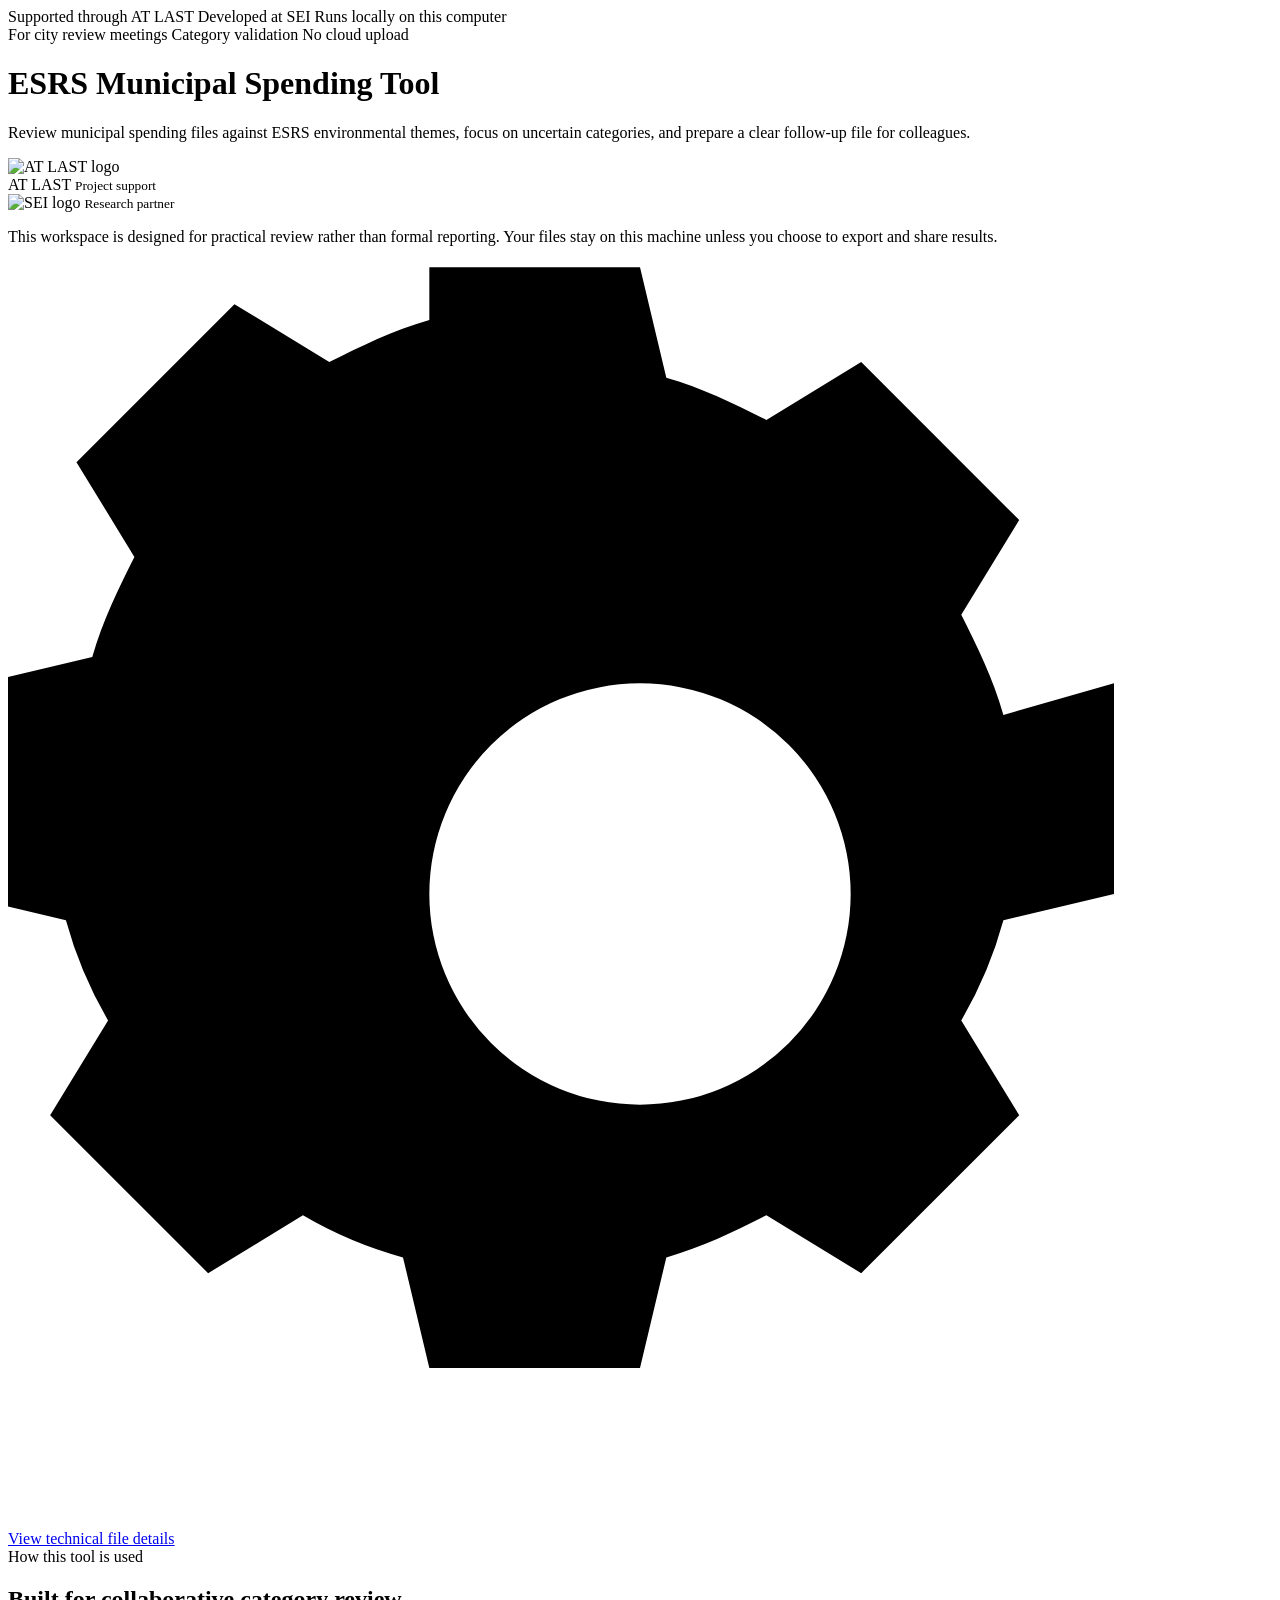
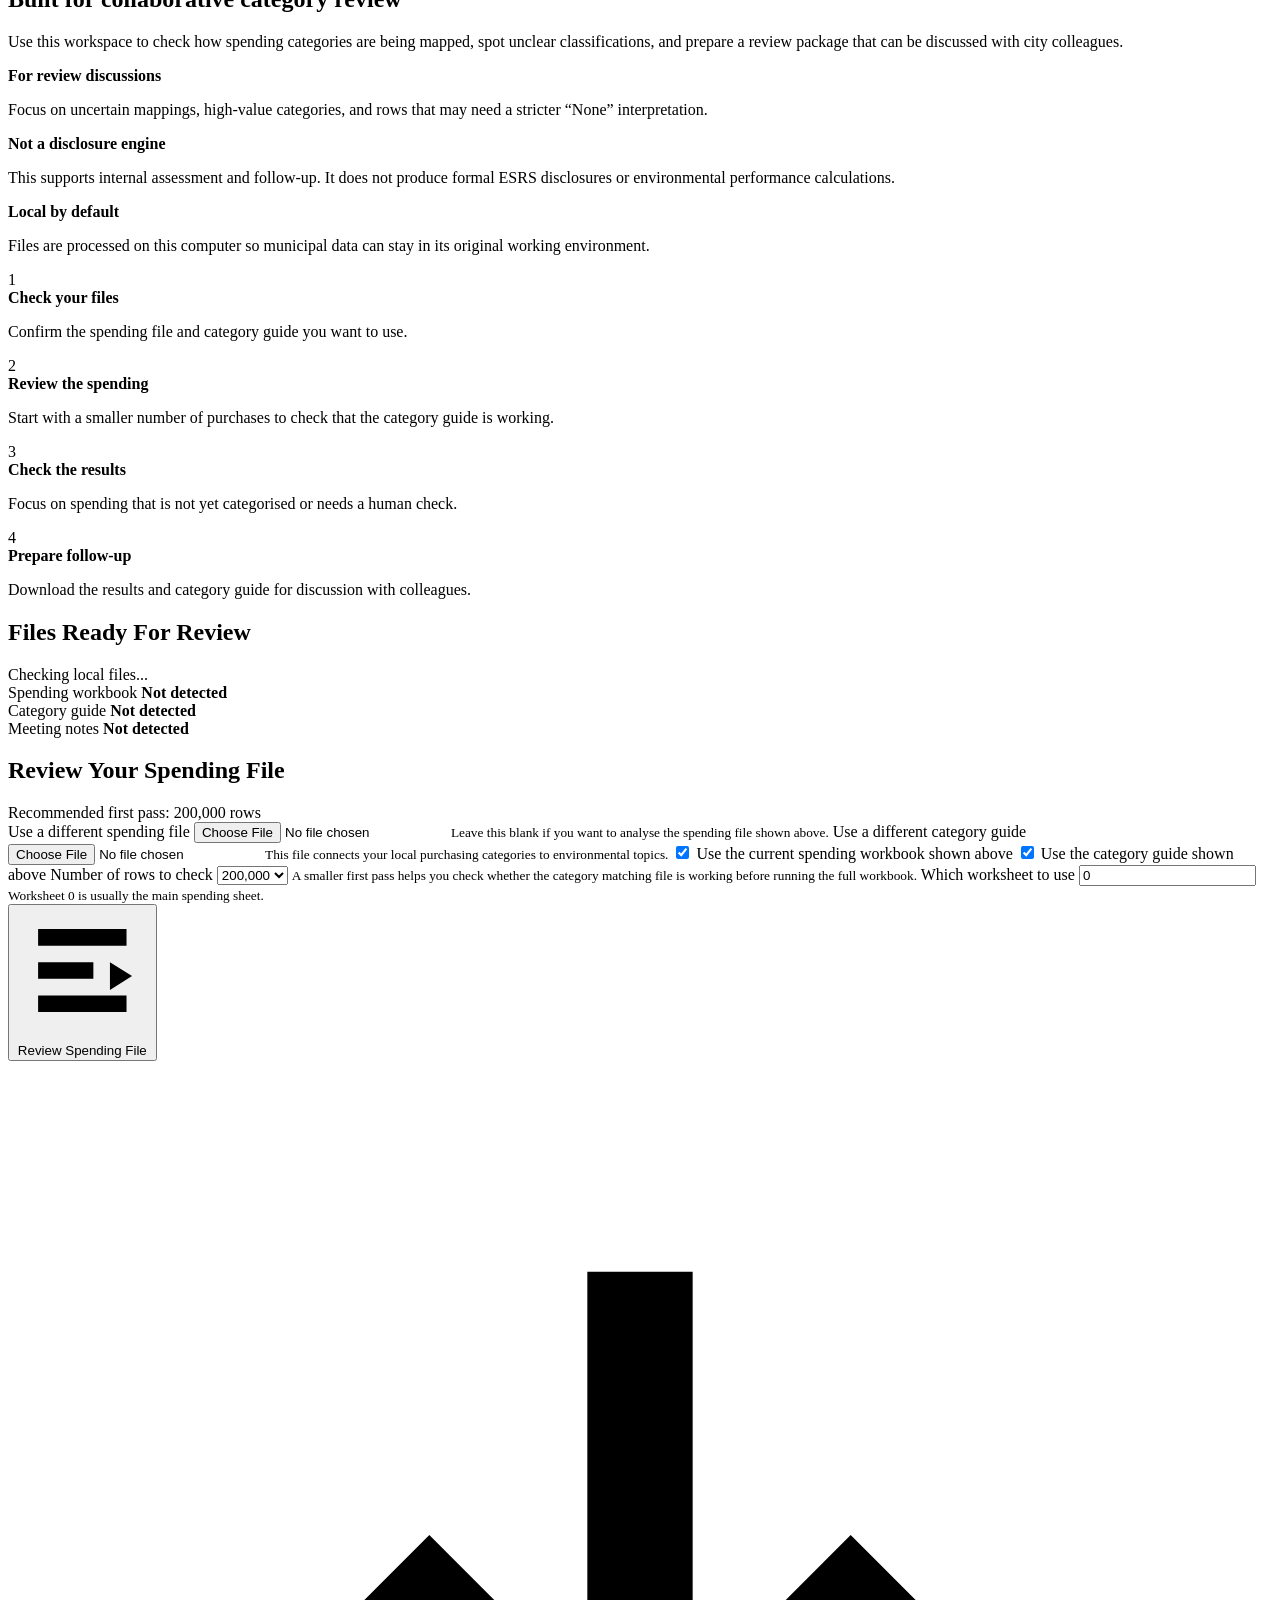
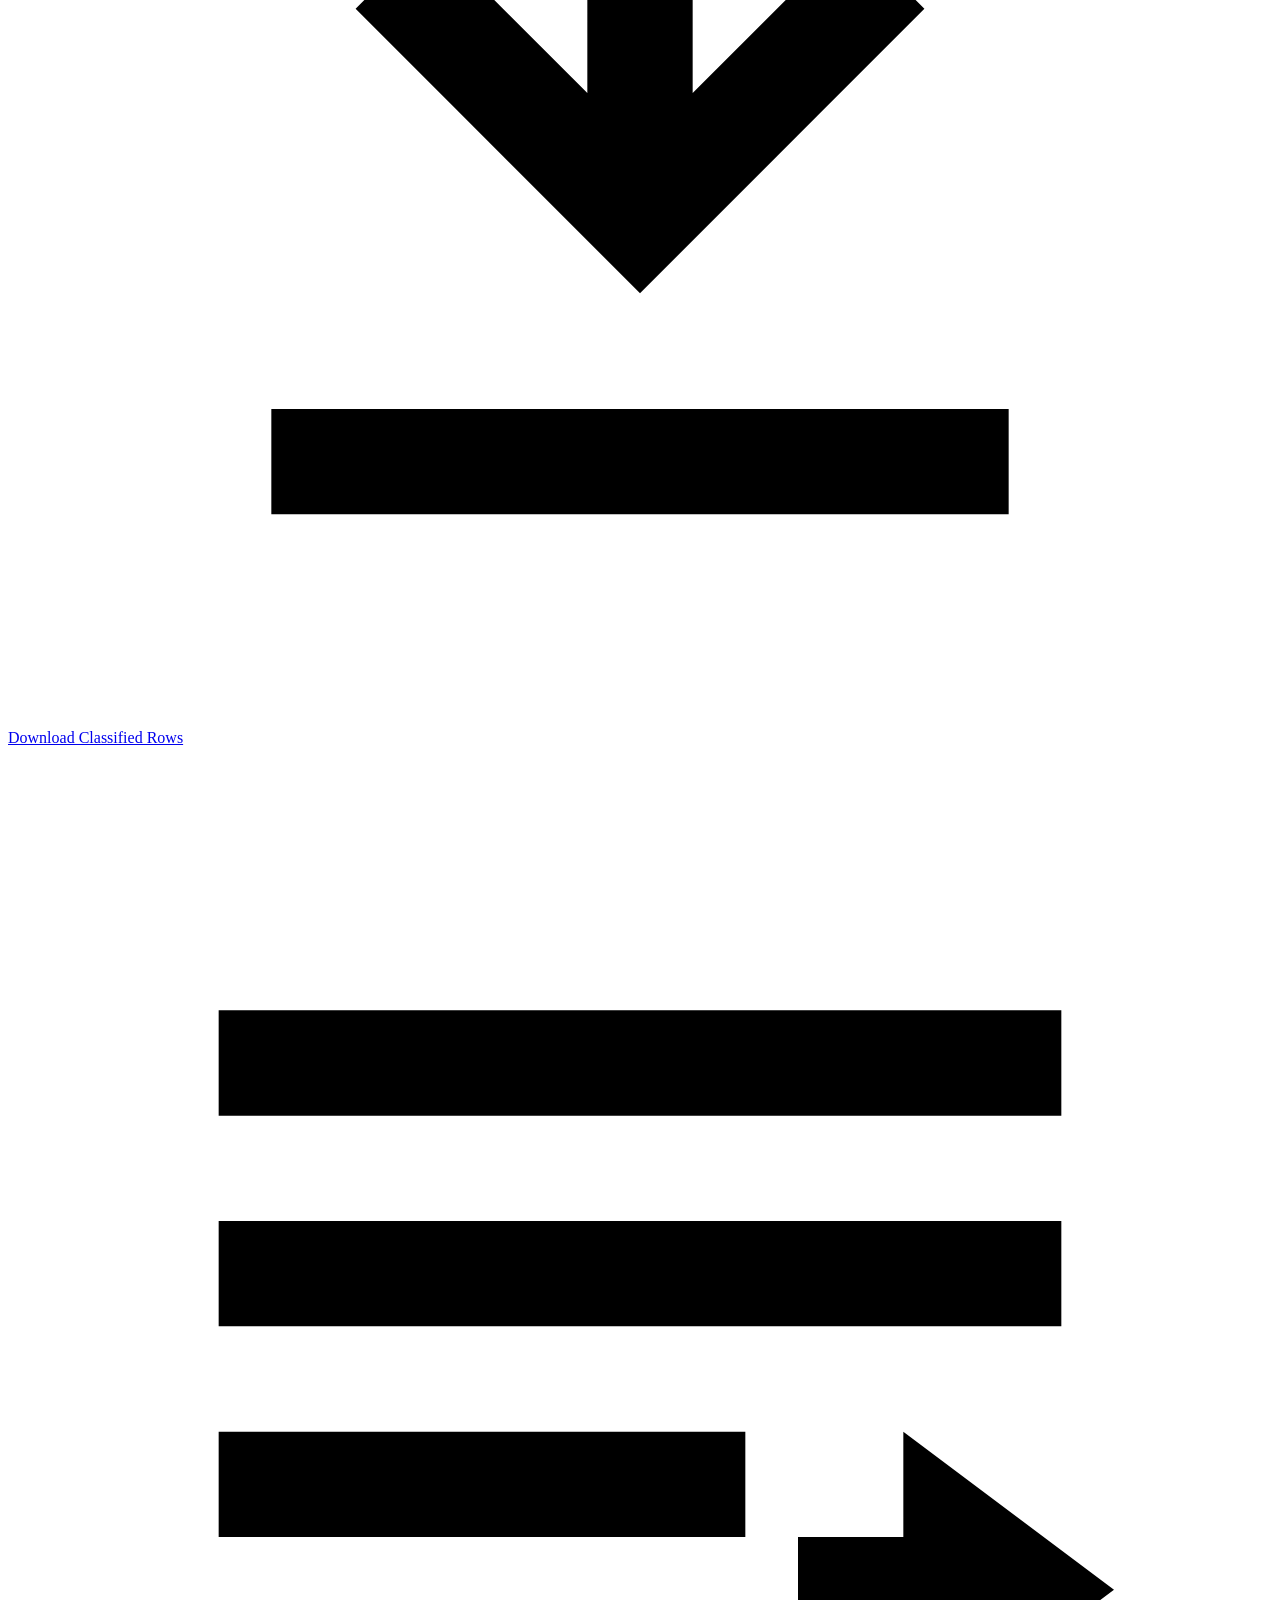
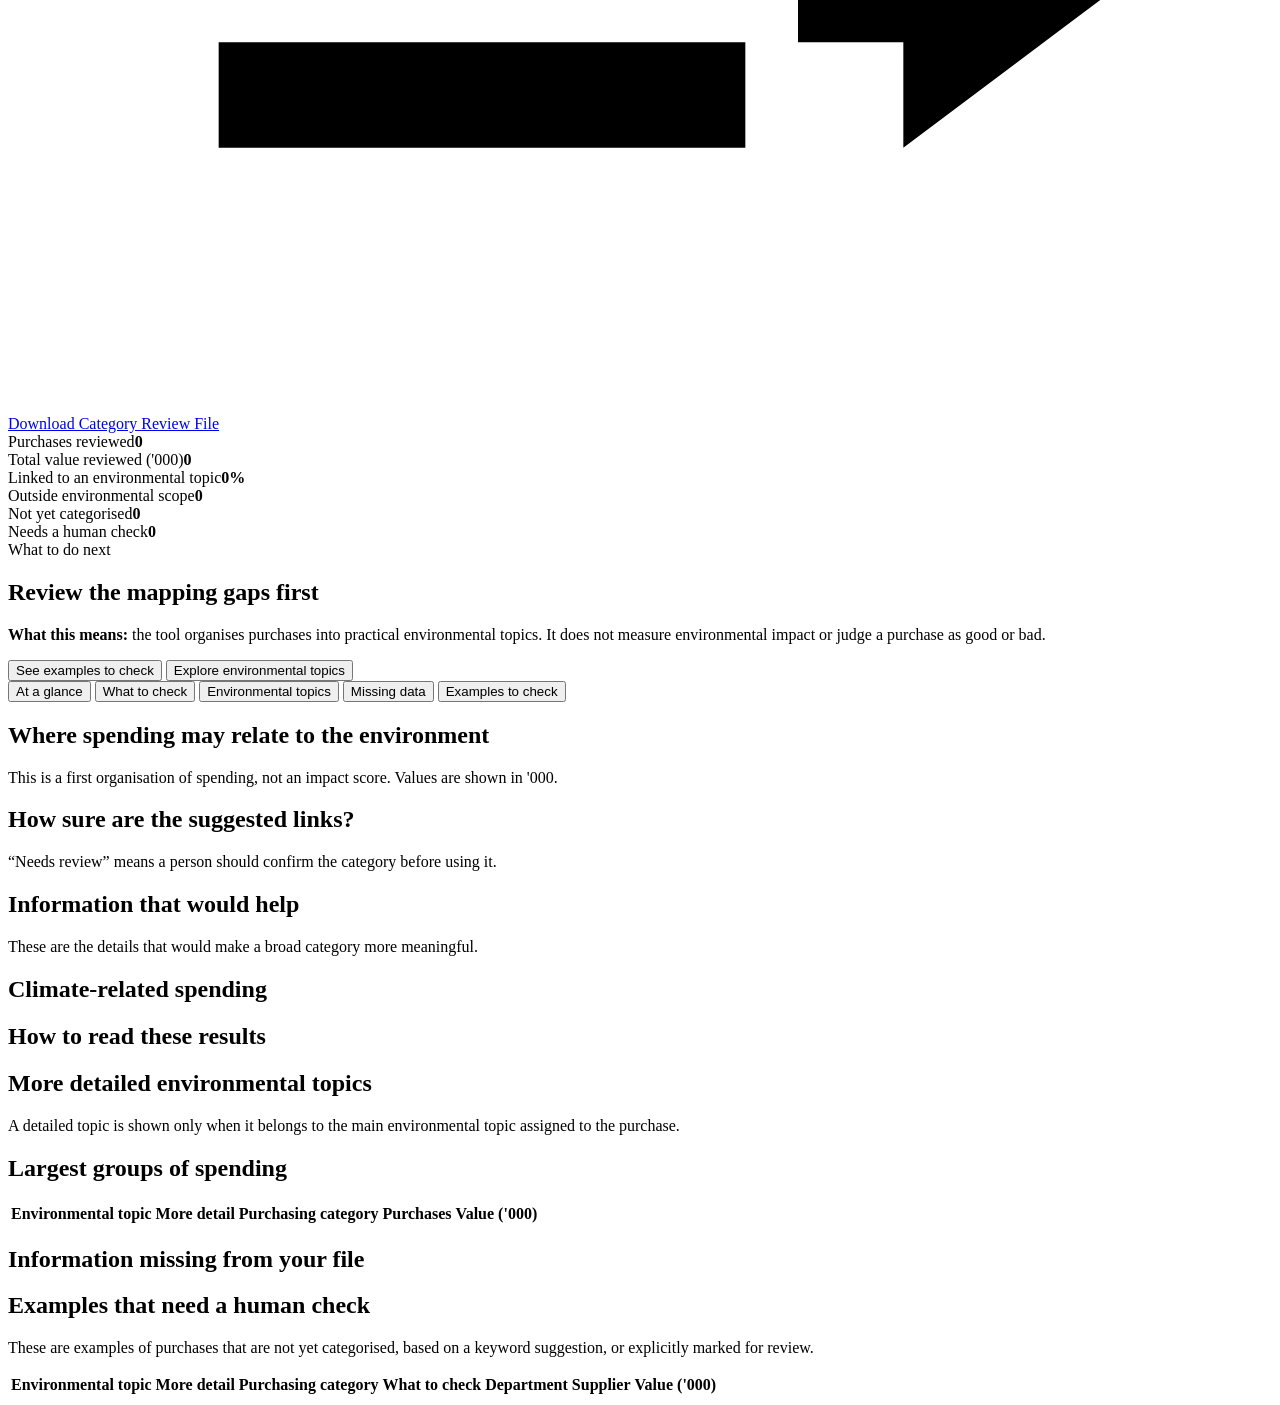
==== commit 4351e1b5: "Display dashboard values in thousands" ====
--- a/static/index.html
+++ b/static/index.html
@@ -192,7 +192,7 @@
       <section id="results" class="hidden">
         <div class="metric-grid">
           <div class="metric"><span>Purchases reviewed</span><strong id="rowsMetric">0</strong></div>
-          <div class="metric"><span>Total value reviewed</span><strong id="amountMetric">0</strong></div>
+          <div class="metric"><span>Total value reviewed ('000)</span><strong id="amountMetric">0</strong></div>
           <div class="metric"><span>Linked to an environmental topic</span><strong id="classifiedMetric">0%</strong></div>
           <div class="metric"><span>Outside environmental scope</span><strong id="noneMetric">0</strong></div>
           <div class="metric"><span>Not yet categorised</span><strong id="unmatchedMetric">0</strong></div>
@@ -222,7 +222,7 @@
           <div class="two-column">
             <div class="panel">
               <h2>Where spending may relate to the environment</h2>
-              <p class="helper">This is a first organisation of spending, not an impact score.</p>
+              <p class="helper">This is a first organisation of spending, not an impact score. Values are shown in '000.</p>
               <div id="amountBars" class="bars"></div>
             </div>
             <div class="panel">
@@ -262,7 +262,7 @@
             <div class="table-wrap">
               <table>
                 <thead>
-                  <tr><th>Environmental topic</th><th>More detail</th><th>Purchasing category</th><th>Purchases</th><th>Value</th></tr>
+                  <tr><th>Environmental topic</th><th>More detail</th><th>Purchasing category</th><th>Purchases</th><th>Value ('000)</th></tr>
                 </thead>
                 <tbody id="categoryRows"></tbody>
               </table>
@@ -284,7 +284,7 @@
             <div class="table-wrap">
               <table>
                 <thead>
-                  <tr><th>Environmental topic</th><th>More detail</th><th>Purchasing category</th><th>What to check</th><th>Department</th><th>Supplier</th><th>Value</th></tr>
+                  <tr><th>Environmental topic</th><th>More detail</th><th>Purchasing category</th><th>What to check</th><th>Department</th><th>Supplier</th><th>Value ('000)</th></tr>
                 </thead>
                 <tbody id="reviewRows"></tbody>
               </table>
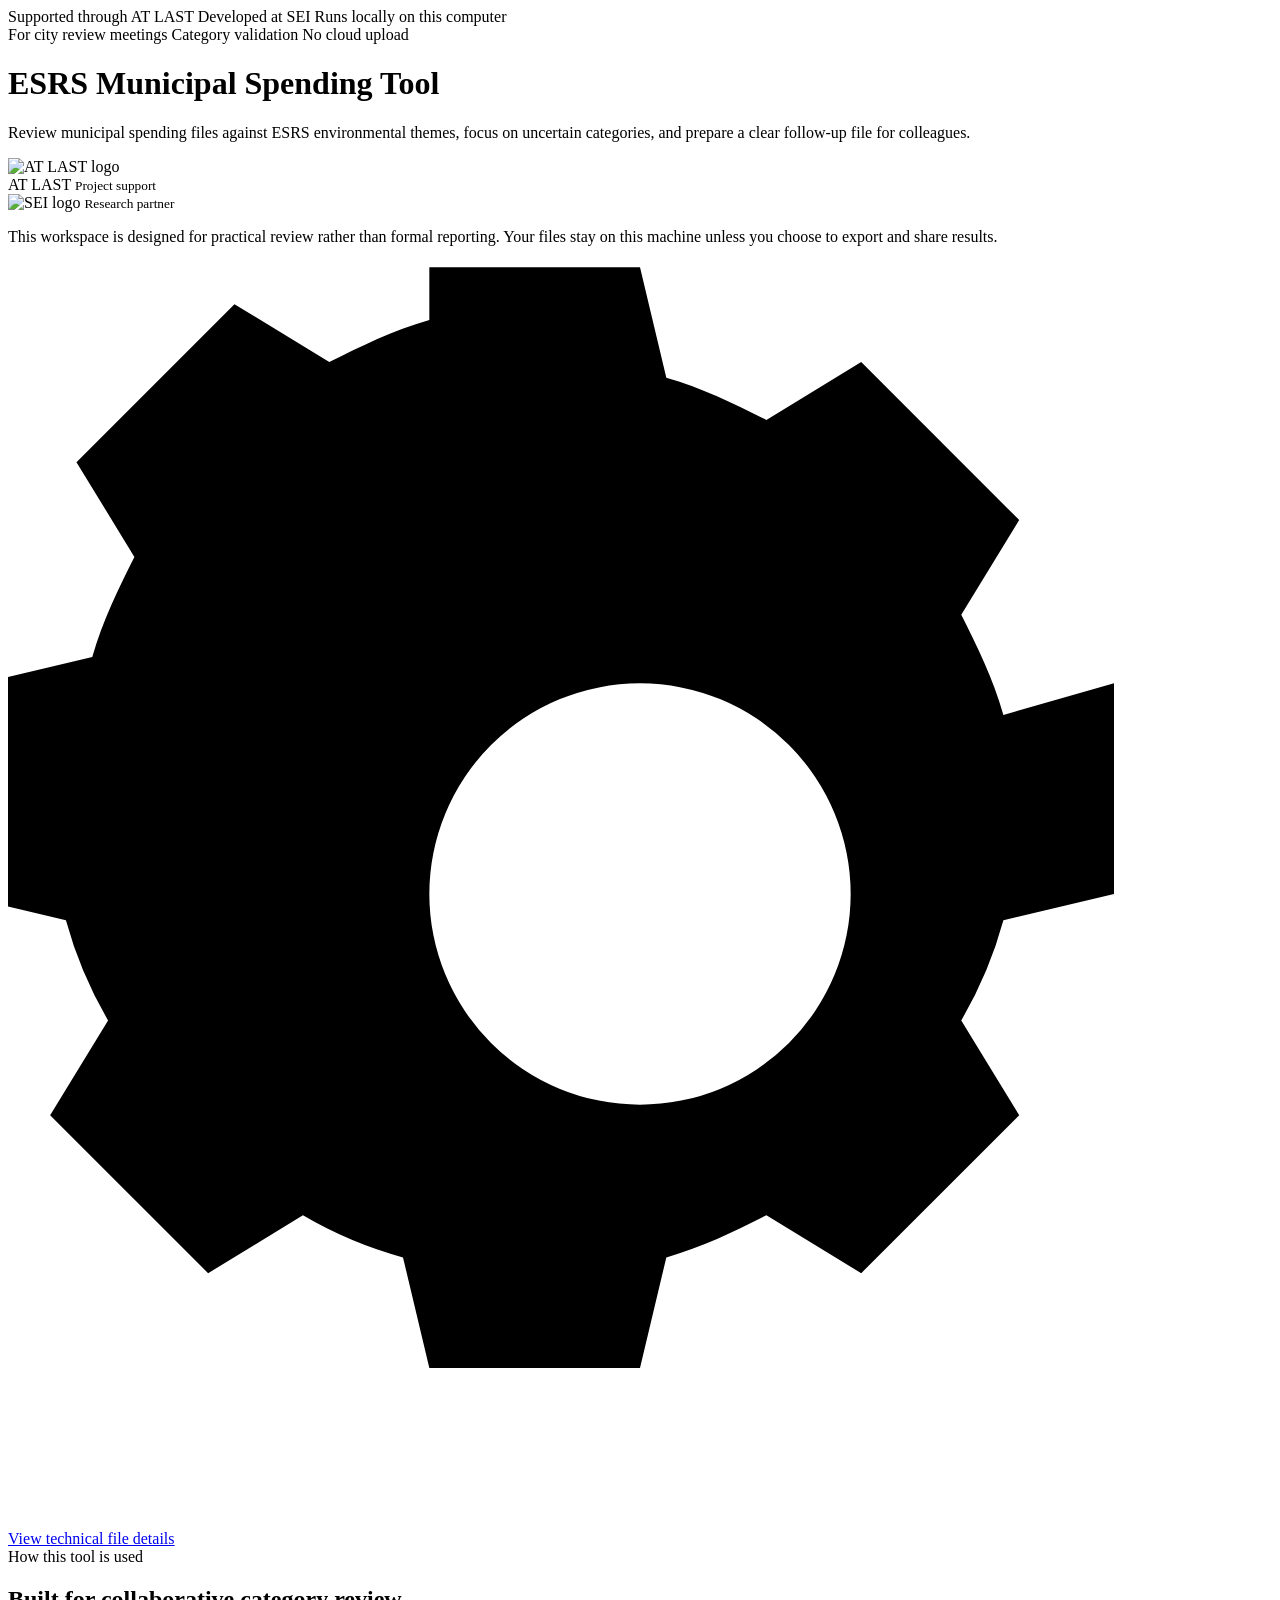
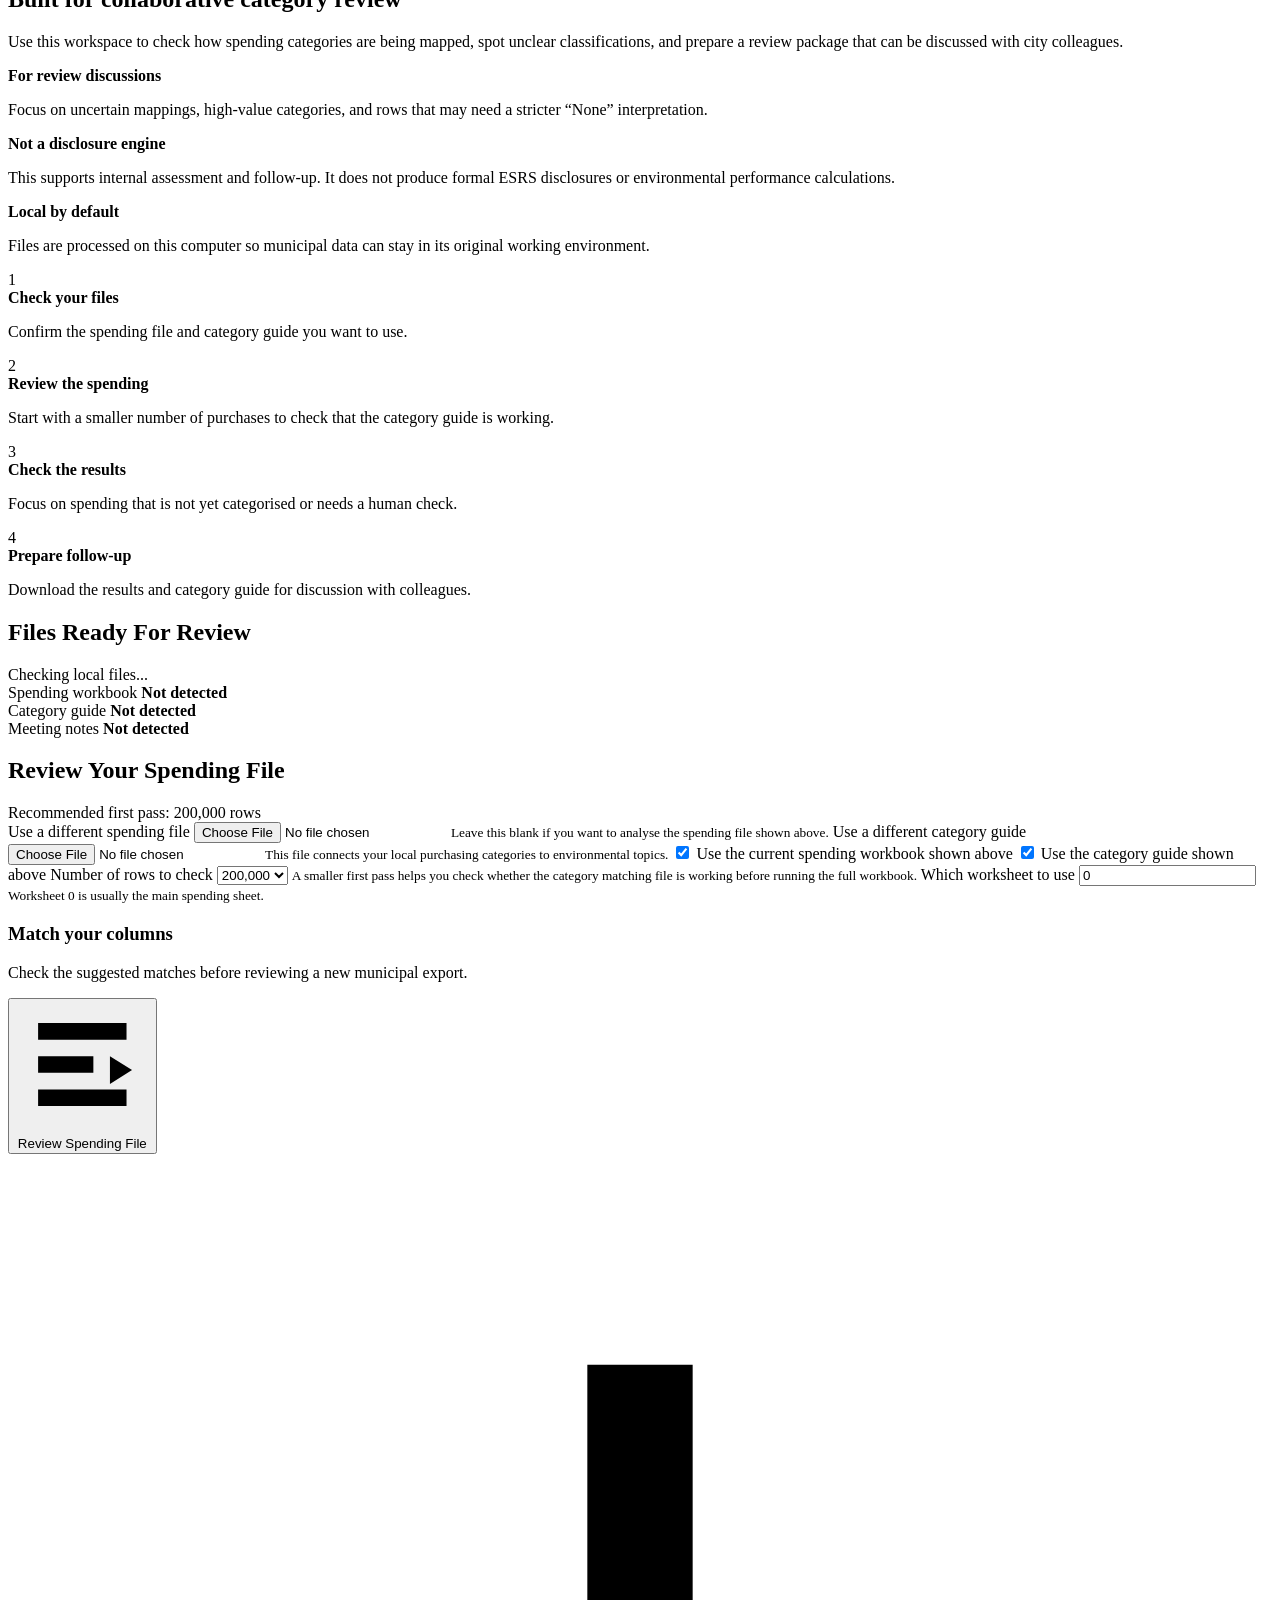
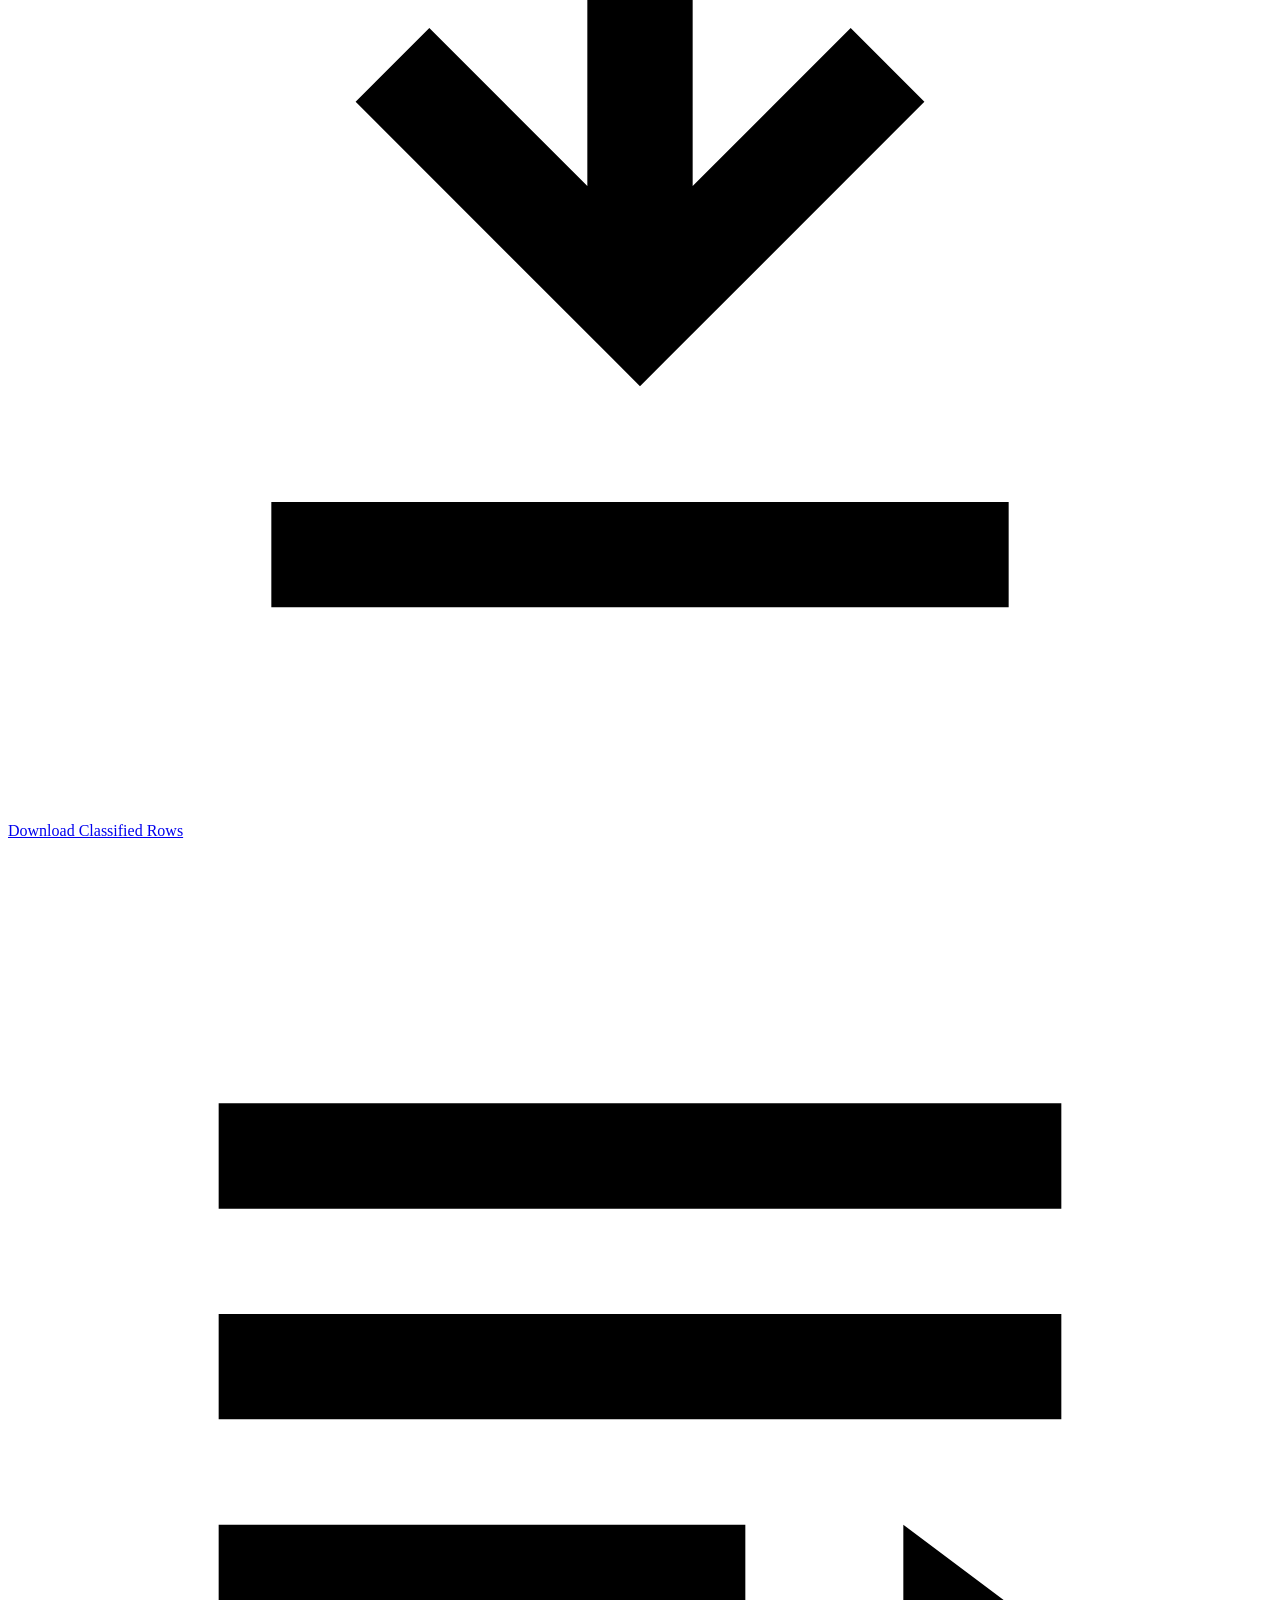
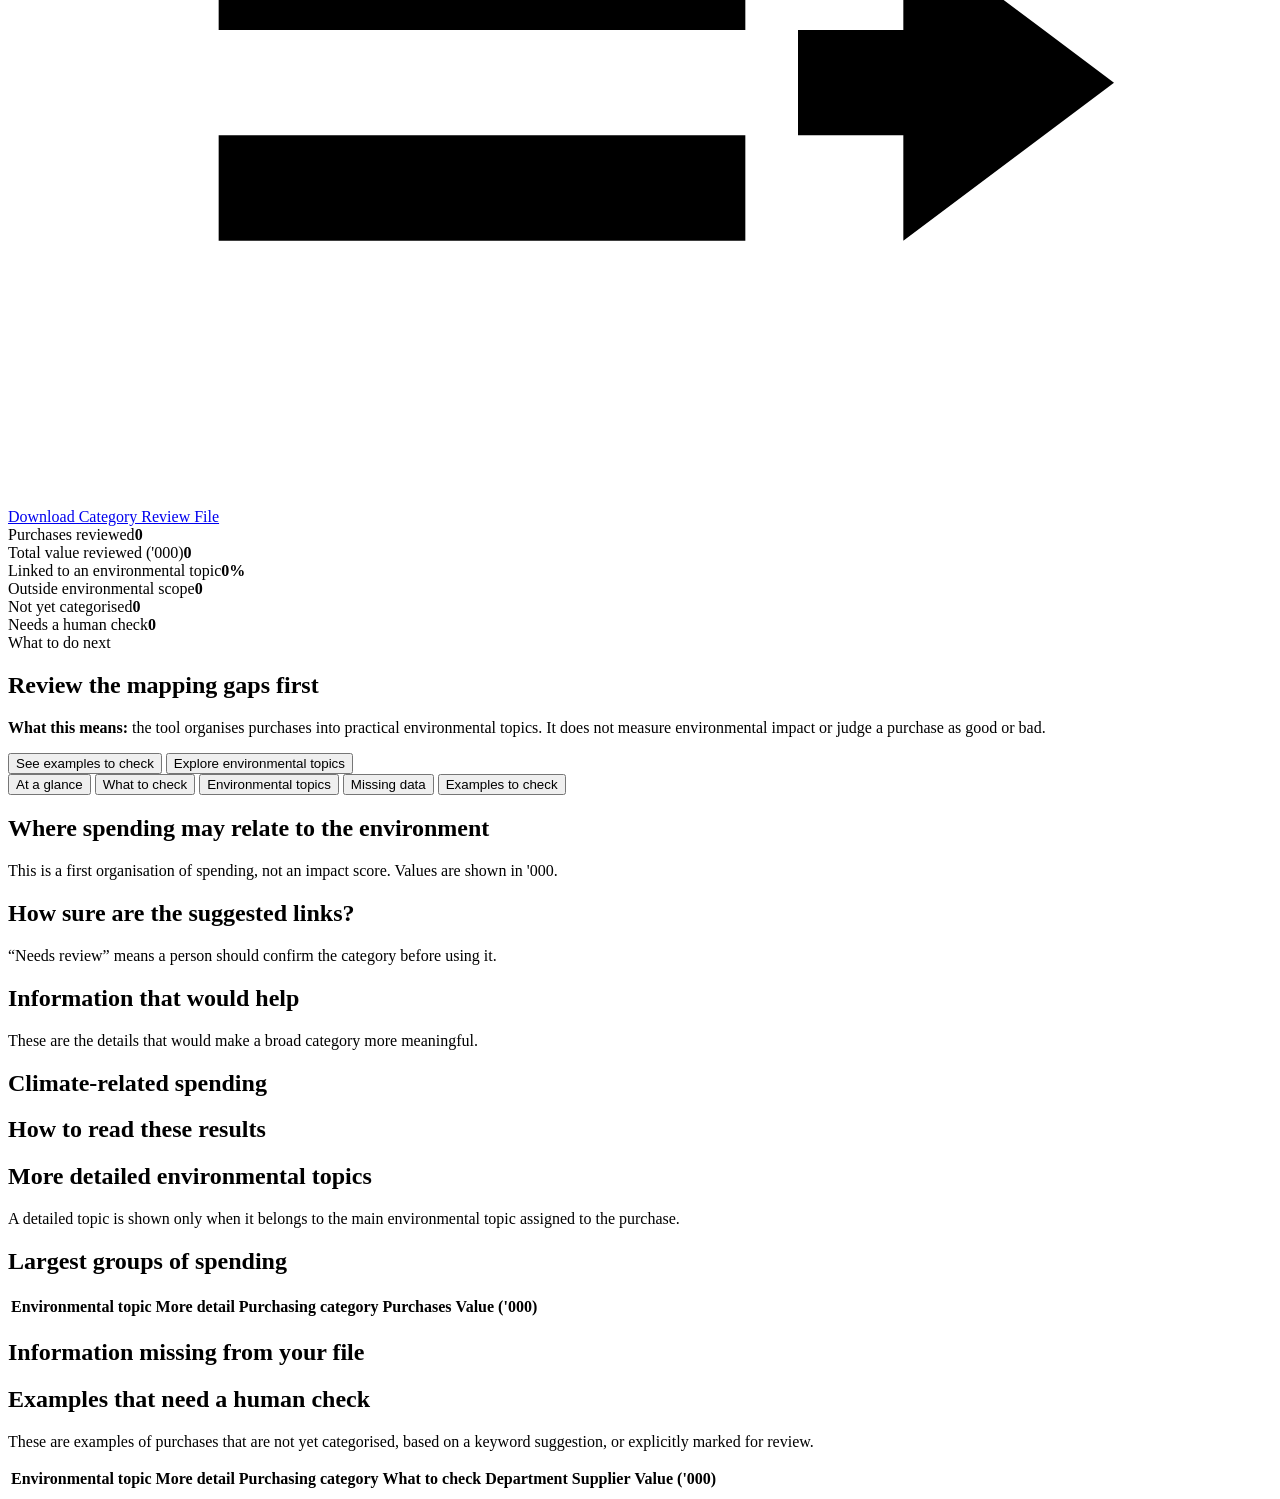
==== commit 7283c16f: "Support municipality-specific spending columns" ====
--- a/static/index.html
+++ b/static/index.html
@@ -170,6 +170,16 @@
               <small id="sheetHint" class="helper">Worksheet 0 is usually the main spending sheet.</small>
             </label>
           </div>
+          <section id="columnSetup" class="column-setup hidden" aria-labelledby="columnSetupHeading">
+            <div class="section-head">
+              <div>
+                <h3 id="columnSetupHeading">Match your columns</h3>
+                <p class="helper">Check the suggested matches before reviewing a new municipal export.</p>
+              </div>
+              <span id="columnSetupStatus" class="section-meta"></span>
+            </div>
+            <div id="columnGrid" class="column-grid"></div>
+          </section>
           <div class="actions">
             <button class="primary-button" type="submit">
               <svg viewBox="0 0 24 24" aria-hidden="true"><path d="M4 4h16v3H4V4Zm0 6h10v3H4v-3Zm0 6h16v3H4v-3Zm13-6 4 2.5-4 2.5v-5Z"/></svg>
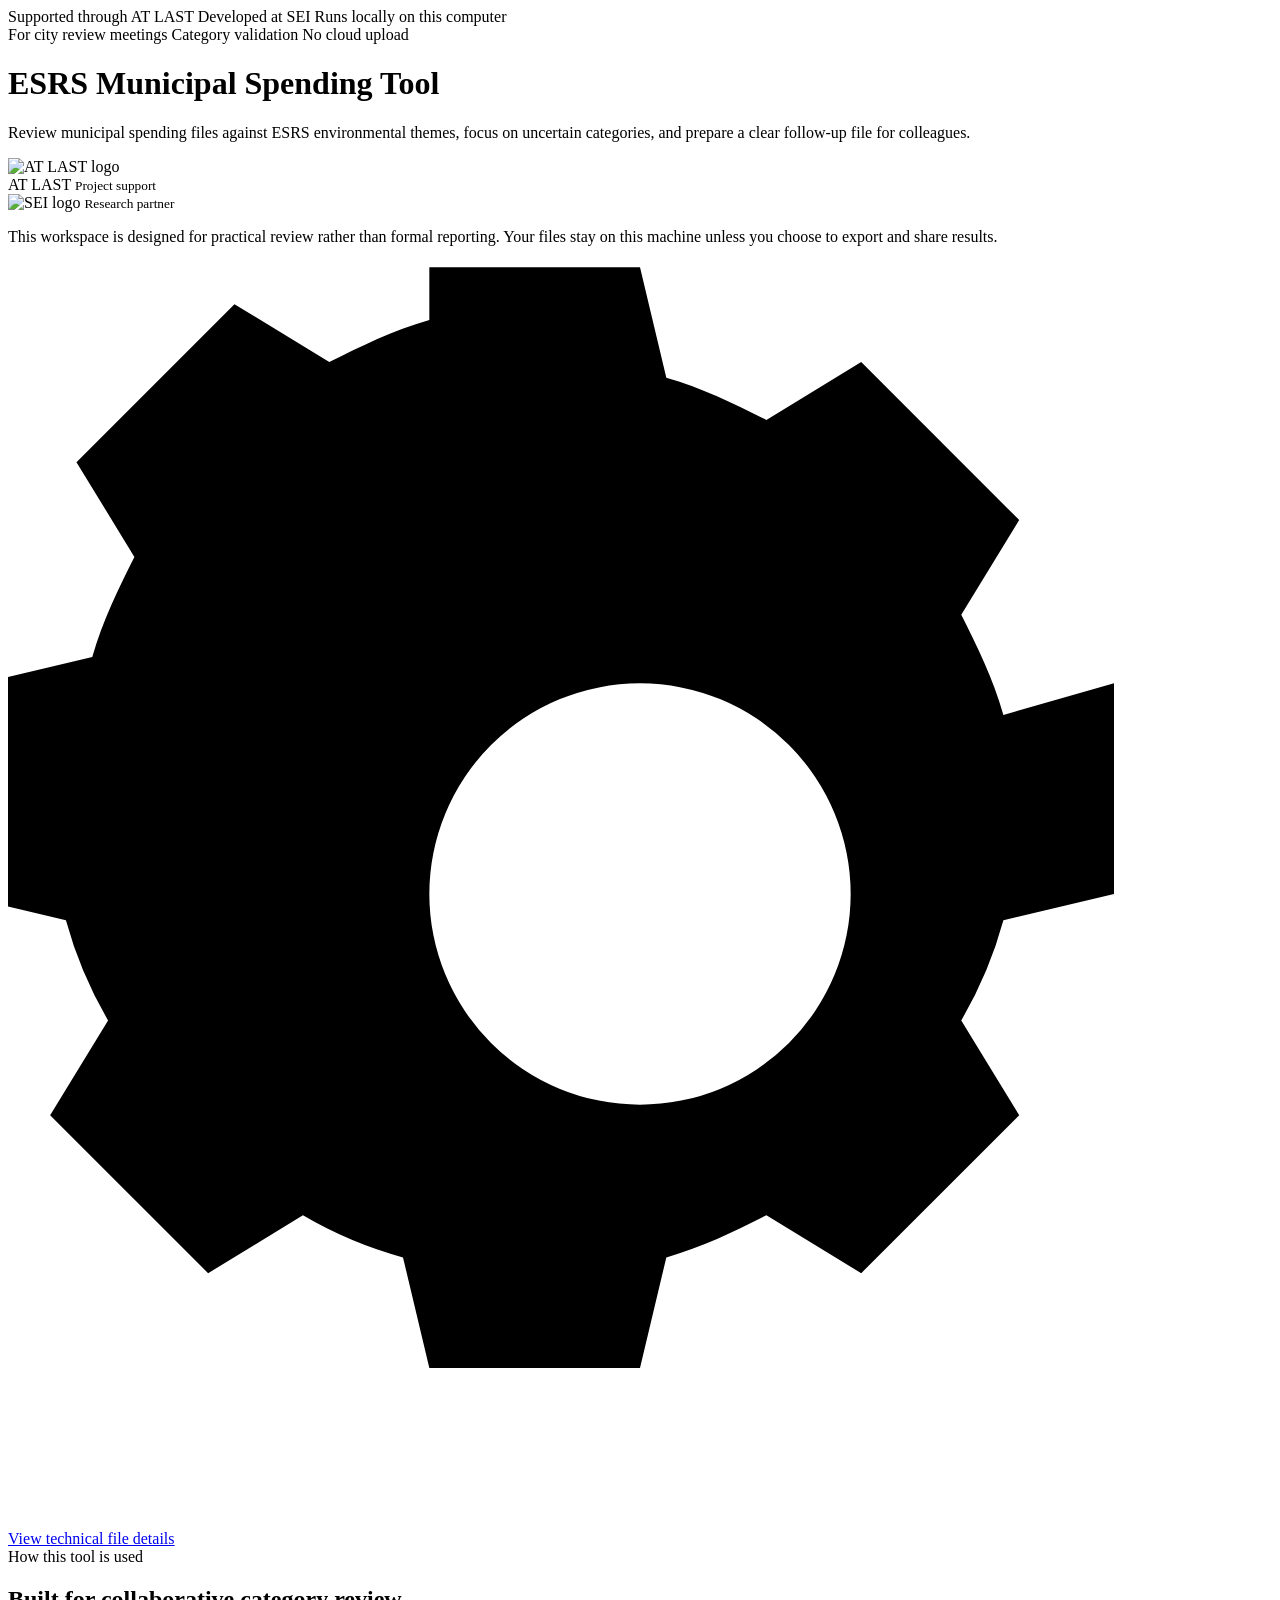
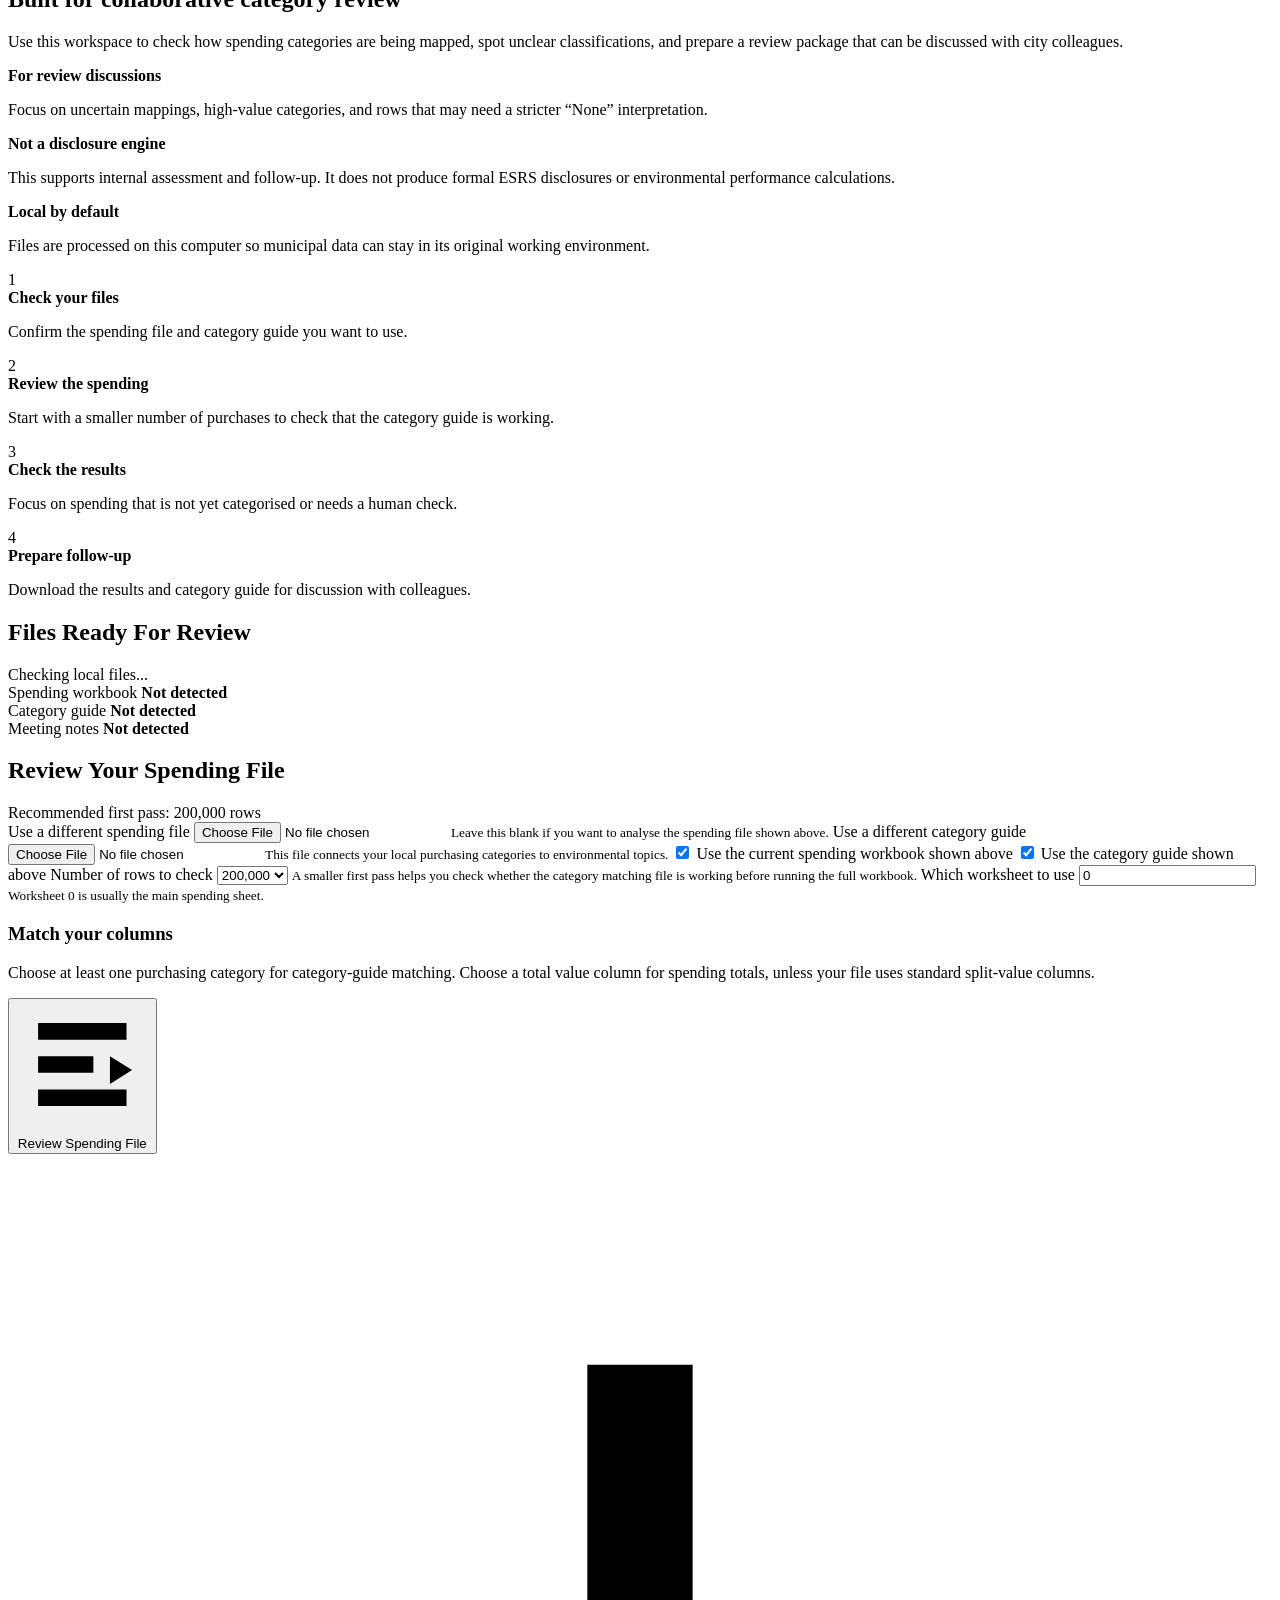
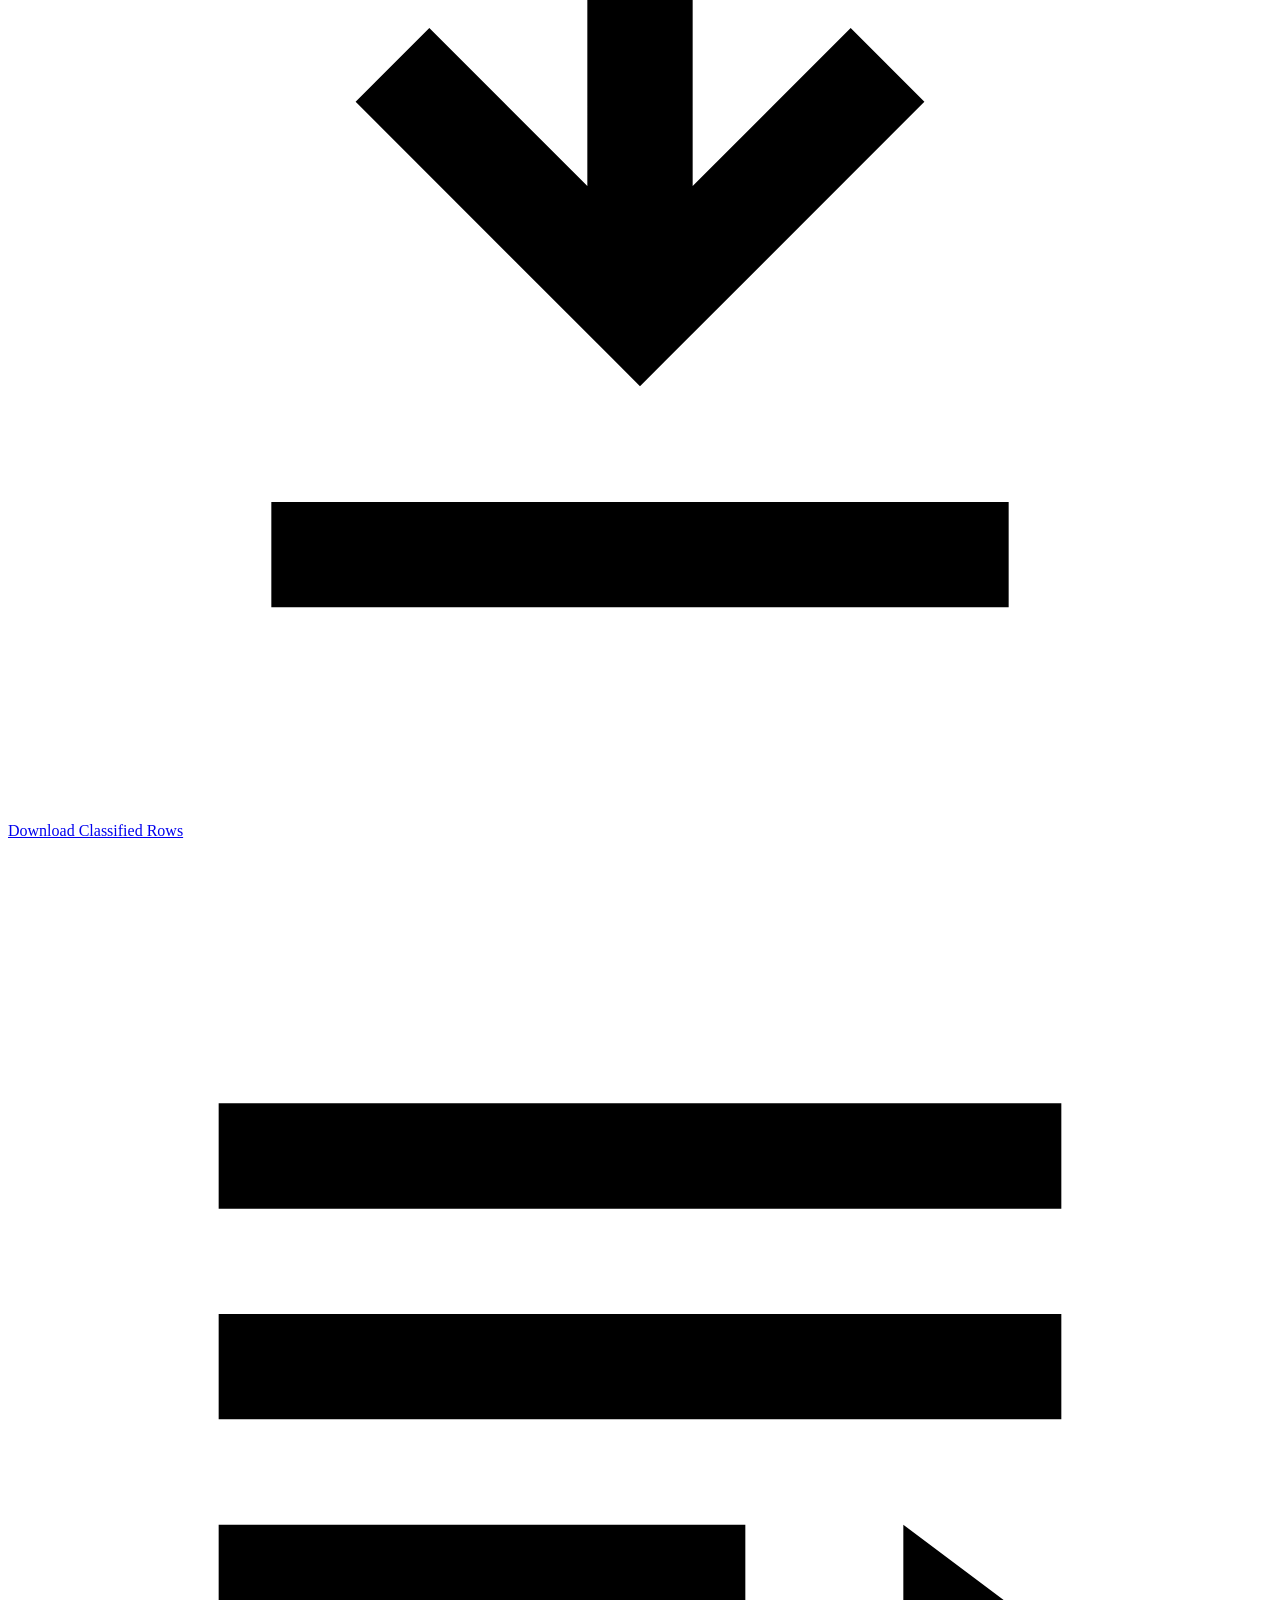
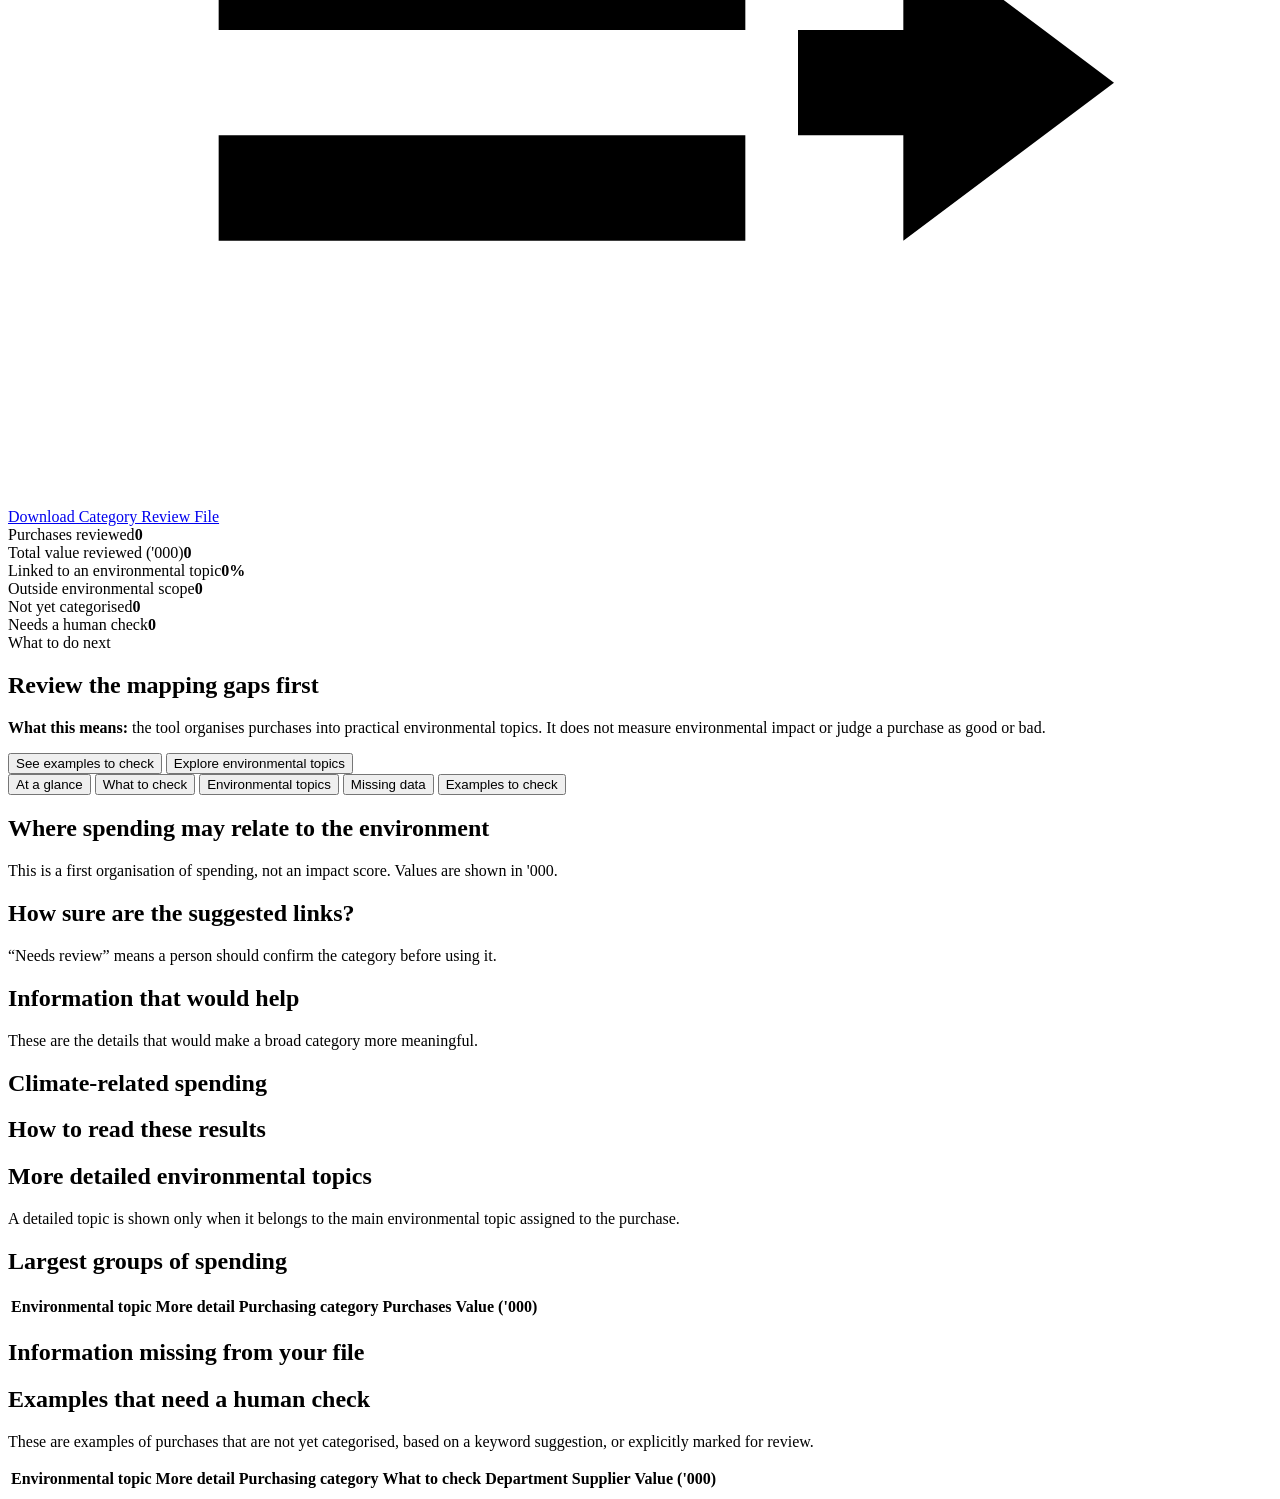
==== commit d3956ce3: "Clarify required column choices" ====
--- a/static/index.html
+++ b/static/index.html
@@ -174,7 +174,7 @@
             <div class="section-head">
               <div>
                 <h3 id="columnSetupHeading">Match your columns</h3>
-                <p class="helper">Check the suggested matches before reviewing a new municipal export.</p>
+                <p class="helper">Choose at least one purchasing category for category-guide matching. Choose a total value column for spending totals, unless your file uses standard split-value columns.</p>
               </div>
               <span id="columnSetupStatus" class="section-meta"></span>
             </div>
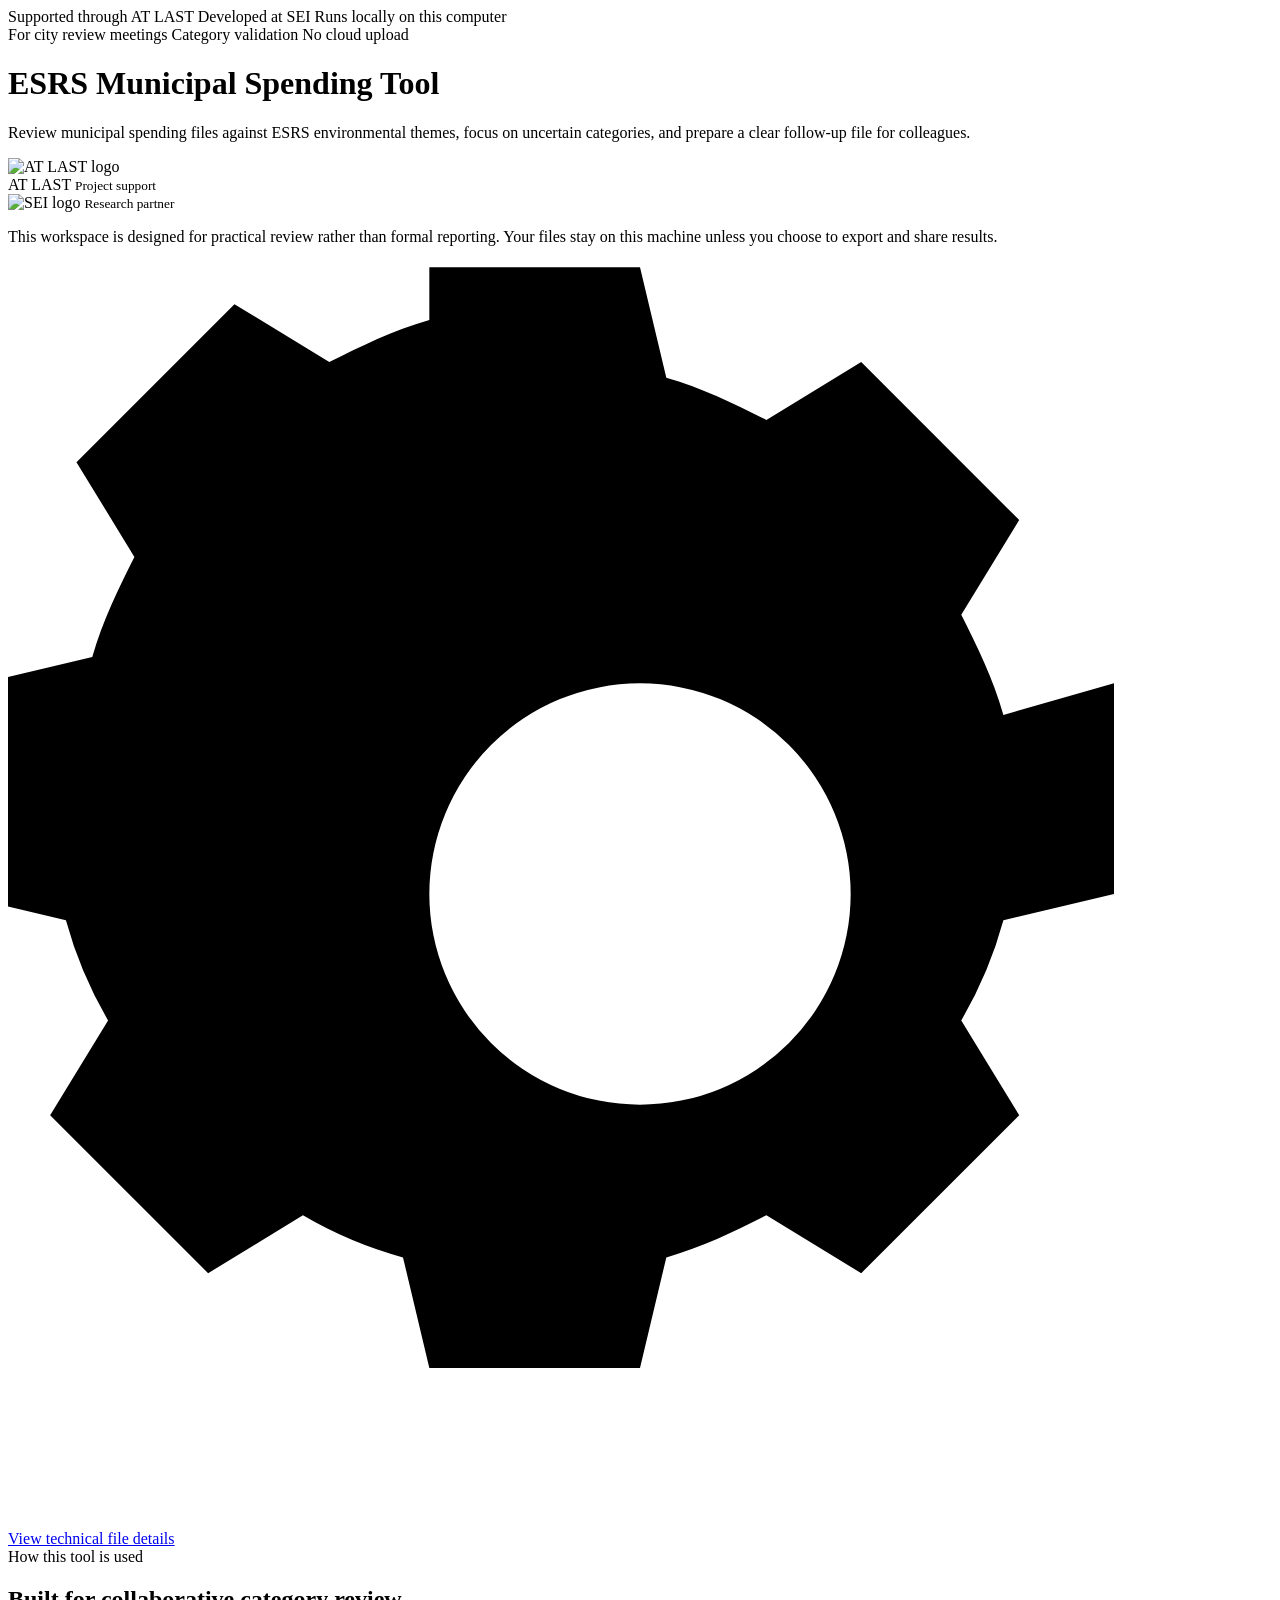
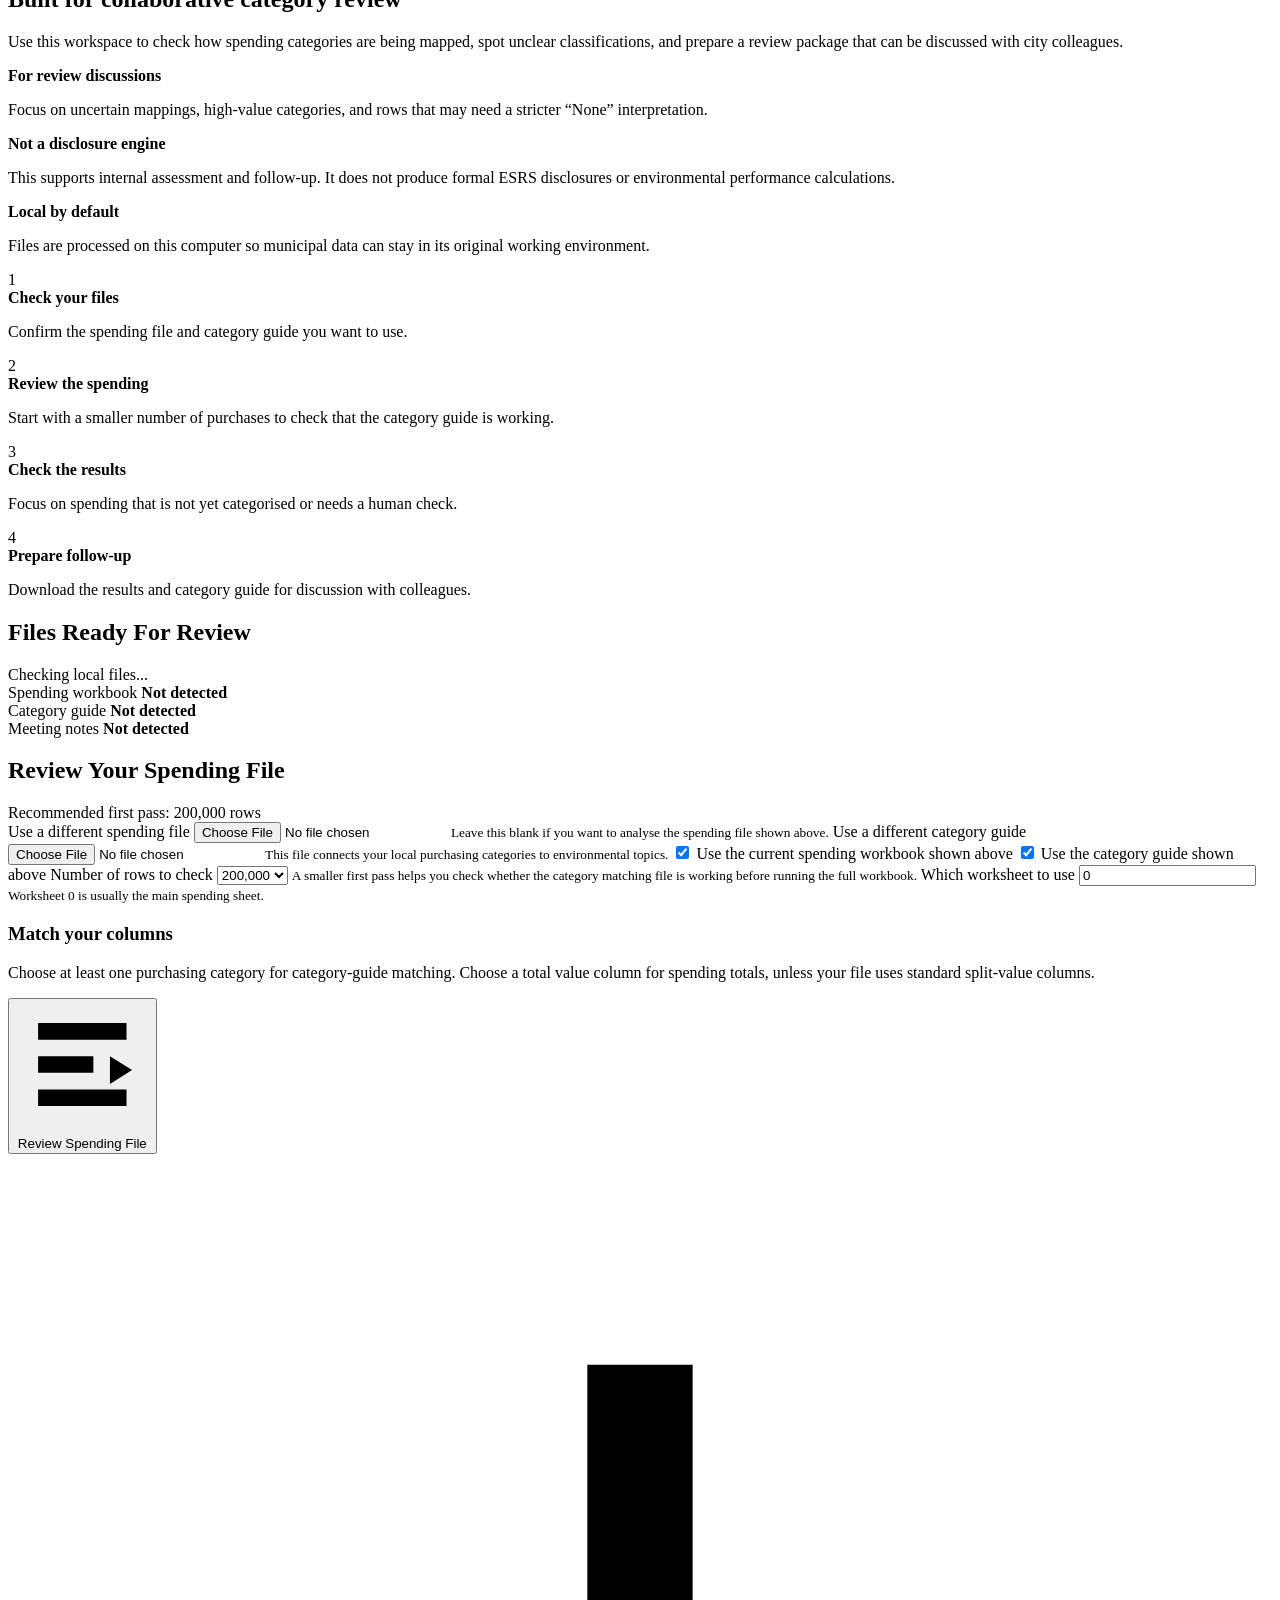
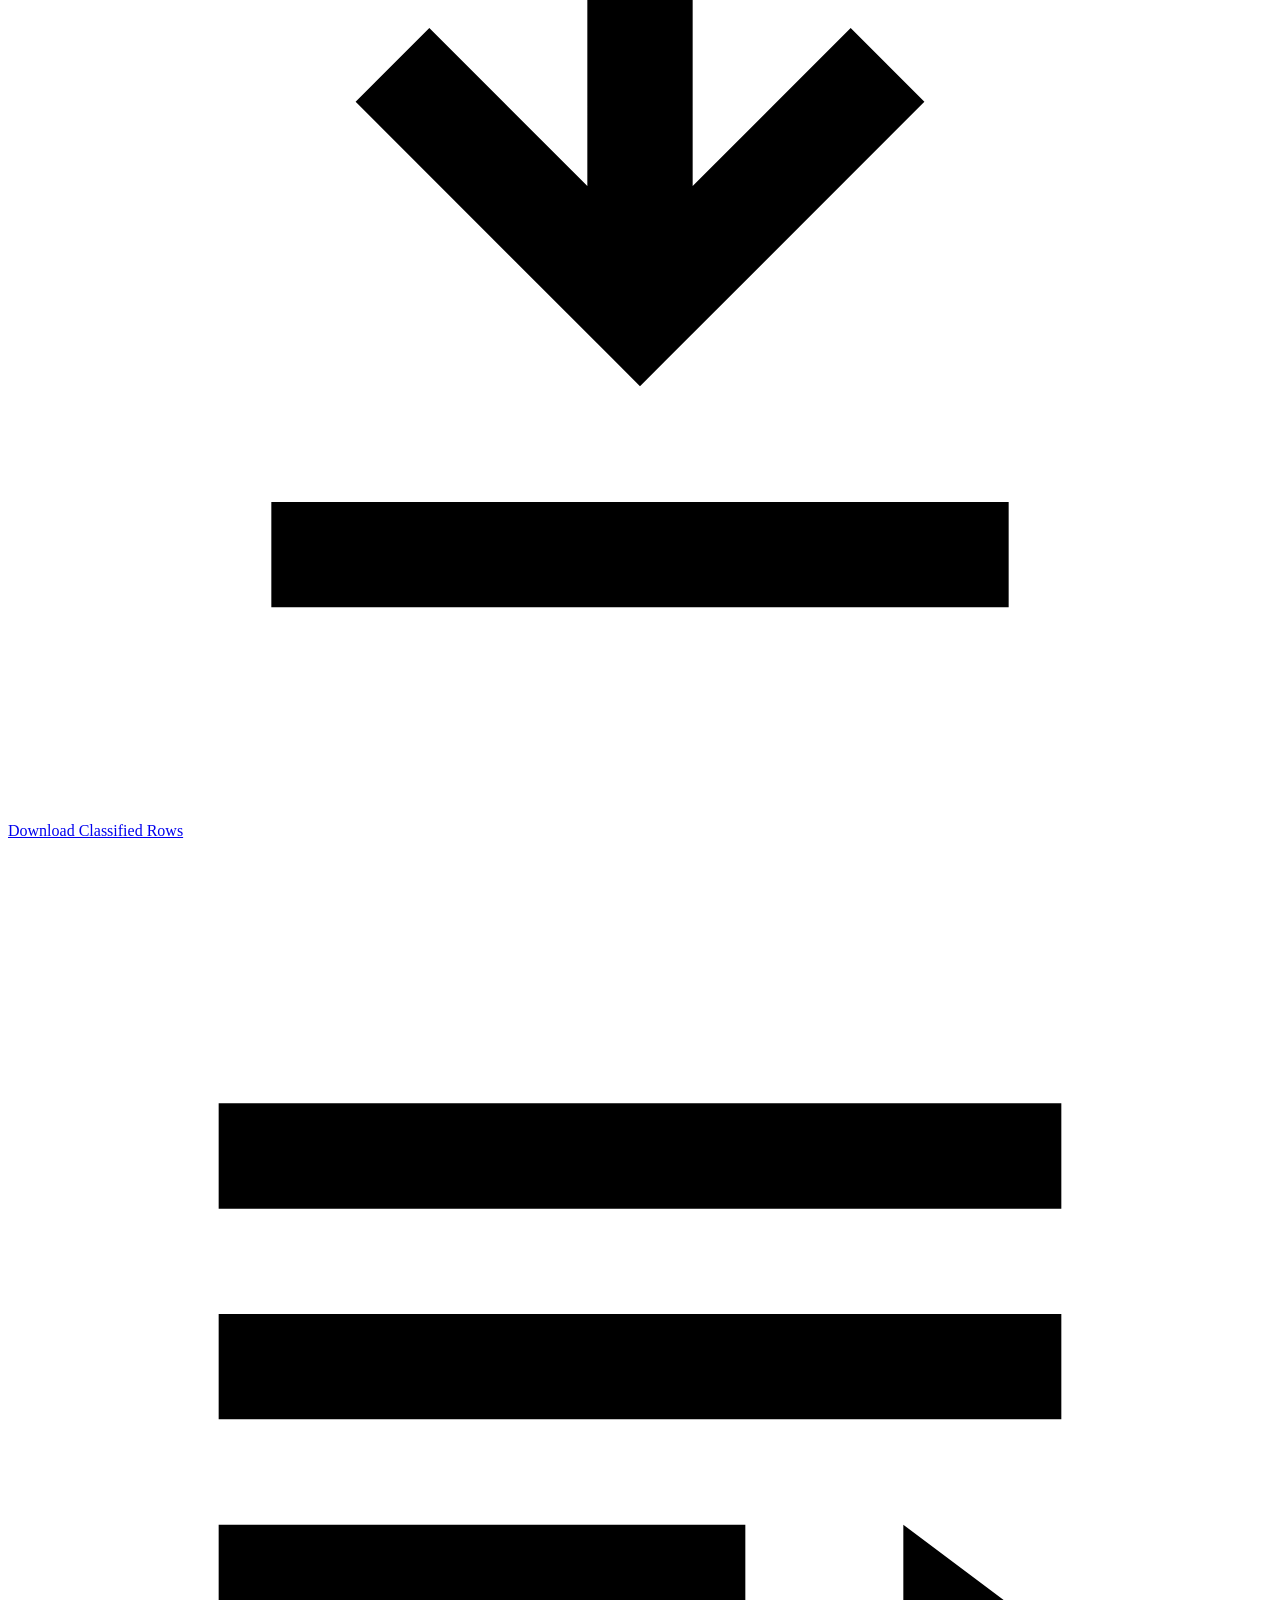
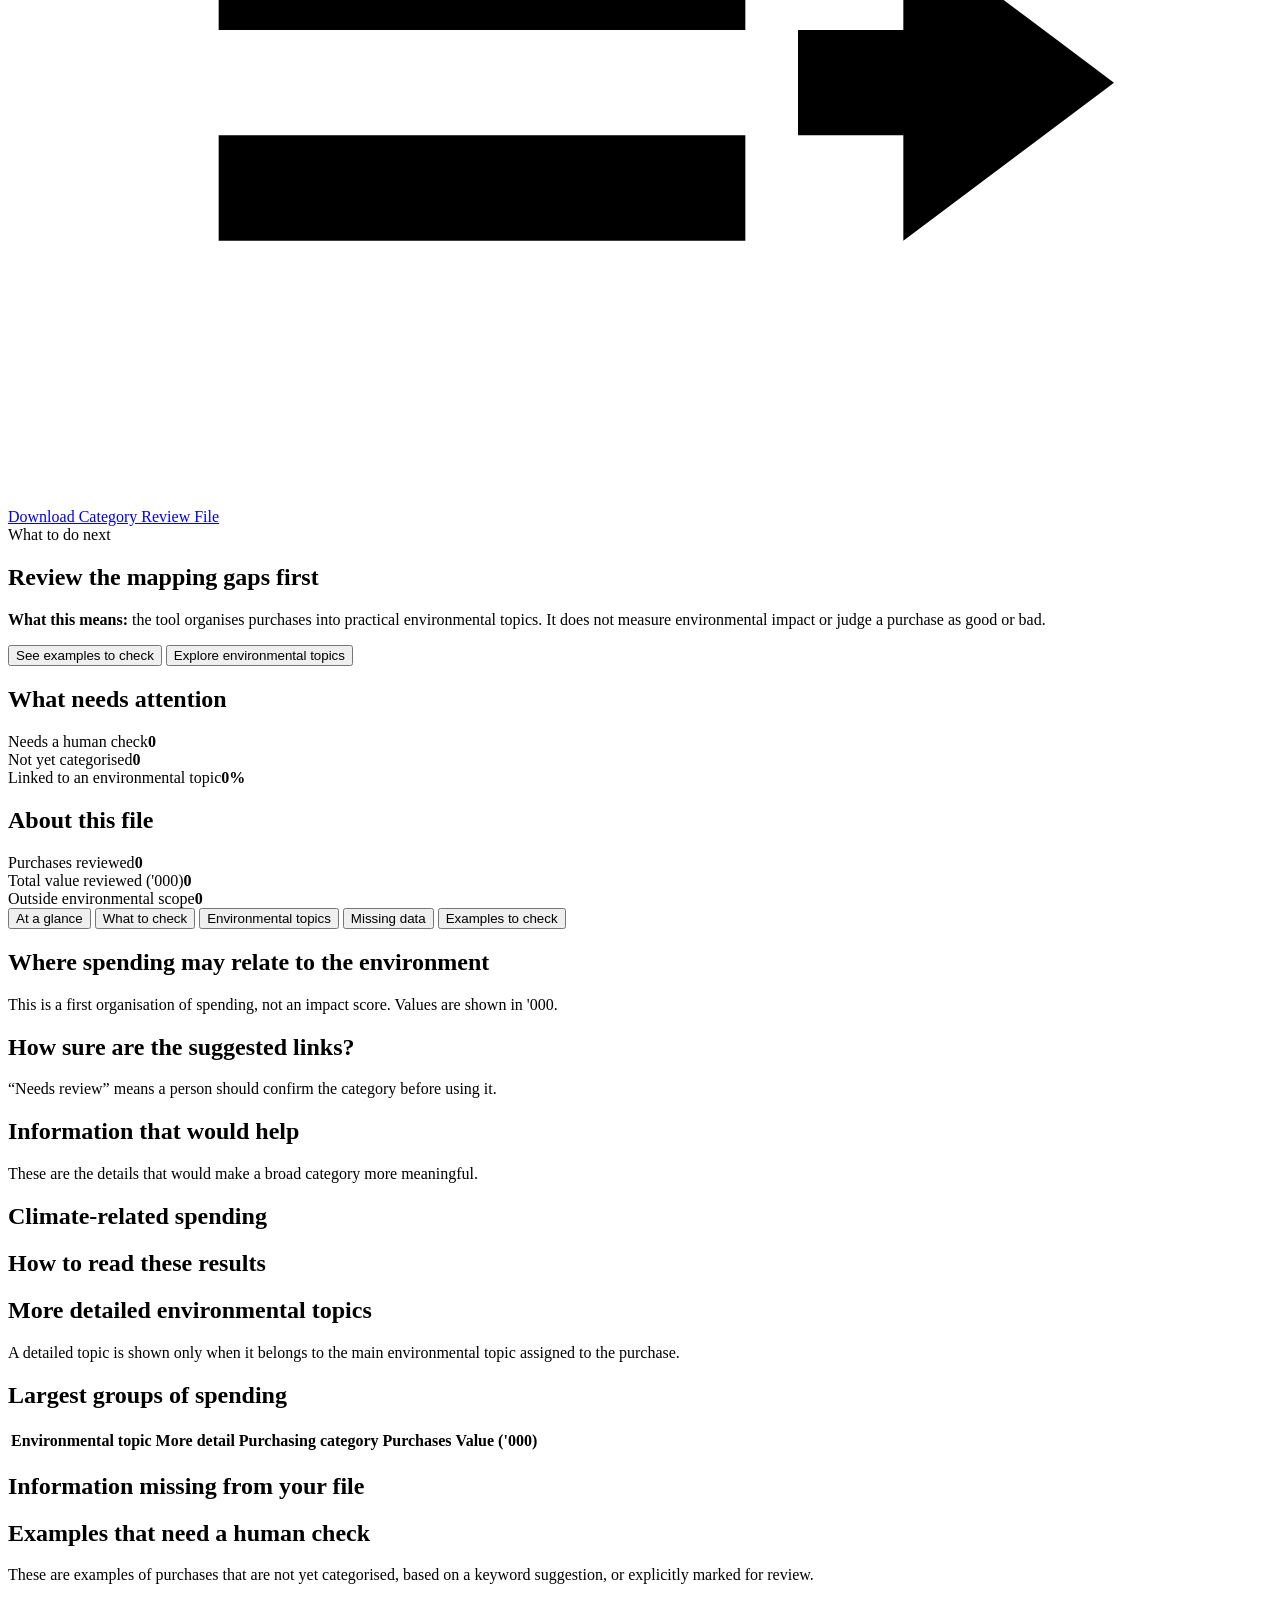
==== commit c98c9936: "Prioritize dashboard follow-up actions" ====
--- a/static/index.html
+++ b/static/index.html
@@ -200,15 +200,6 @@
       <section id="statusPanel" class="status-panel hidden"></section>
 
       <section id="results" class="hidden">
-        <div class="metric-grid">
-          <div class="metric"><span>Purchases reviewed</span><strong id="rowsMetric">0</strong></div>
-          <div class="metric"><span>Total value reviewed ('000)</span><strong id="amountMetric">0</strong></div>
-          <div class="metric"><span>Linked to an environmental topic</span><strong id="classifiedMetric">0%</strong></div>
-          <div class="metric"><span>Outside environmental scope</span><strong id="noneMetric">0</strong></div>
-          <div class="metric"><span>Not yet categorised</span><strong id="unmatchedMetric">0</strong></div>
-          <div class="metric"><span>Needs a human check</span><strong id="reviewMetric">0</strong></div>
-        </div>
-
         <section class="priority-panel" aria-labelledby="priorityHeading">
           <span class="panel-kicker">What to do next</span>
           <h2 id="priorityHeading">Review the mapping gaps first</h2>
@@ -217,6 +208,24 @@
           <div class="priority-actions">
             <button type="button" class="priority-action" data-tab-target="review">See examples to check</button>
             <button type="button" class="priority-action" data-tab-target="categories">Explore environmental topics</button>
+          </div>
+        </section>
+
+        <section class="metric-group" aria-labelledby="attentionHeading">
+          <h2 id="attentionHeading" class="metric-group-label">What needs attention</h2>
+          <div class="metric-grid metric-grid-primary">
+            <div class="metric metric-action"><span>Needs a human check</span><strong id="reviewMetric">0</strong></div>
+            <div class="metric metric-gap"><span>Not yet categorised</span><strong id="unmatchedMetric">0</strong></div>
+            <div class="metric metric-coverage"><span>Linked to an environmental topic</span><strong id="classifiedMetric">0%</strong></div>
+          </div>
+        </section>
+
+        <section class="metric-group" aria-labelledby="fileHeading">
+          <h2 id="fileHeading" class="metric-group-label">About this file</h2>
+          <div class="metric-grid metric-grid-secondary">
+            <div class="metric"><span>Purchases reviewed</span><strong id="rowsMetric">0</strong></div>
+            <div class="metric"><span>Total value reviewed ('000)</span><strong id="amountMetric">0</strong></div>
+            <div class="metric"><span>Outside environmental scope</span><strong id="noneMetric">0</strong></div>
           </div>
         </section>
 
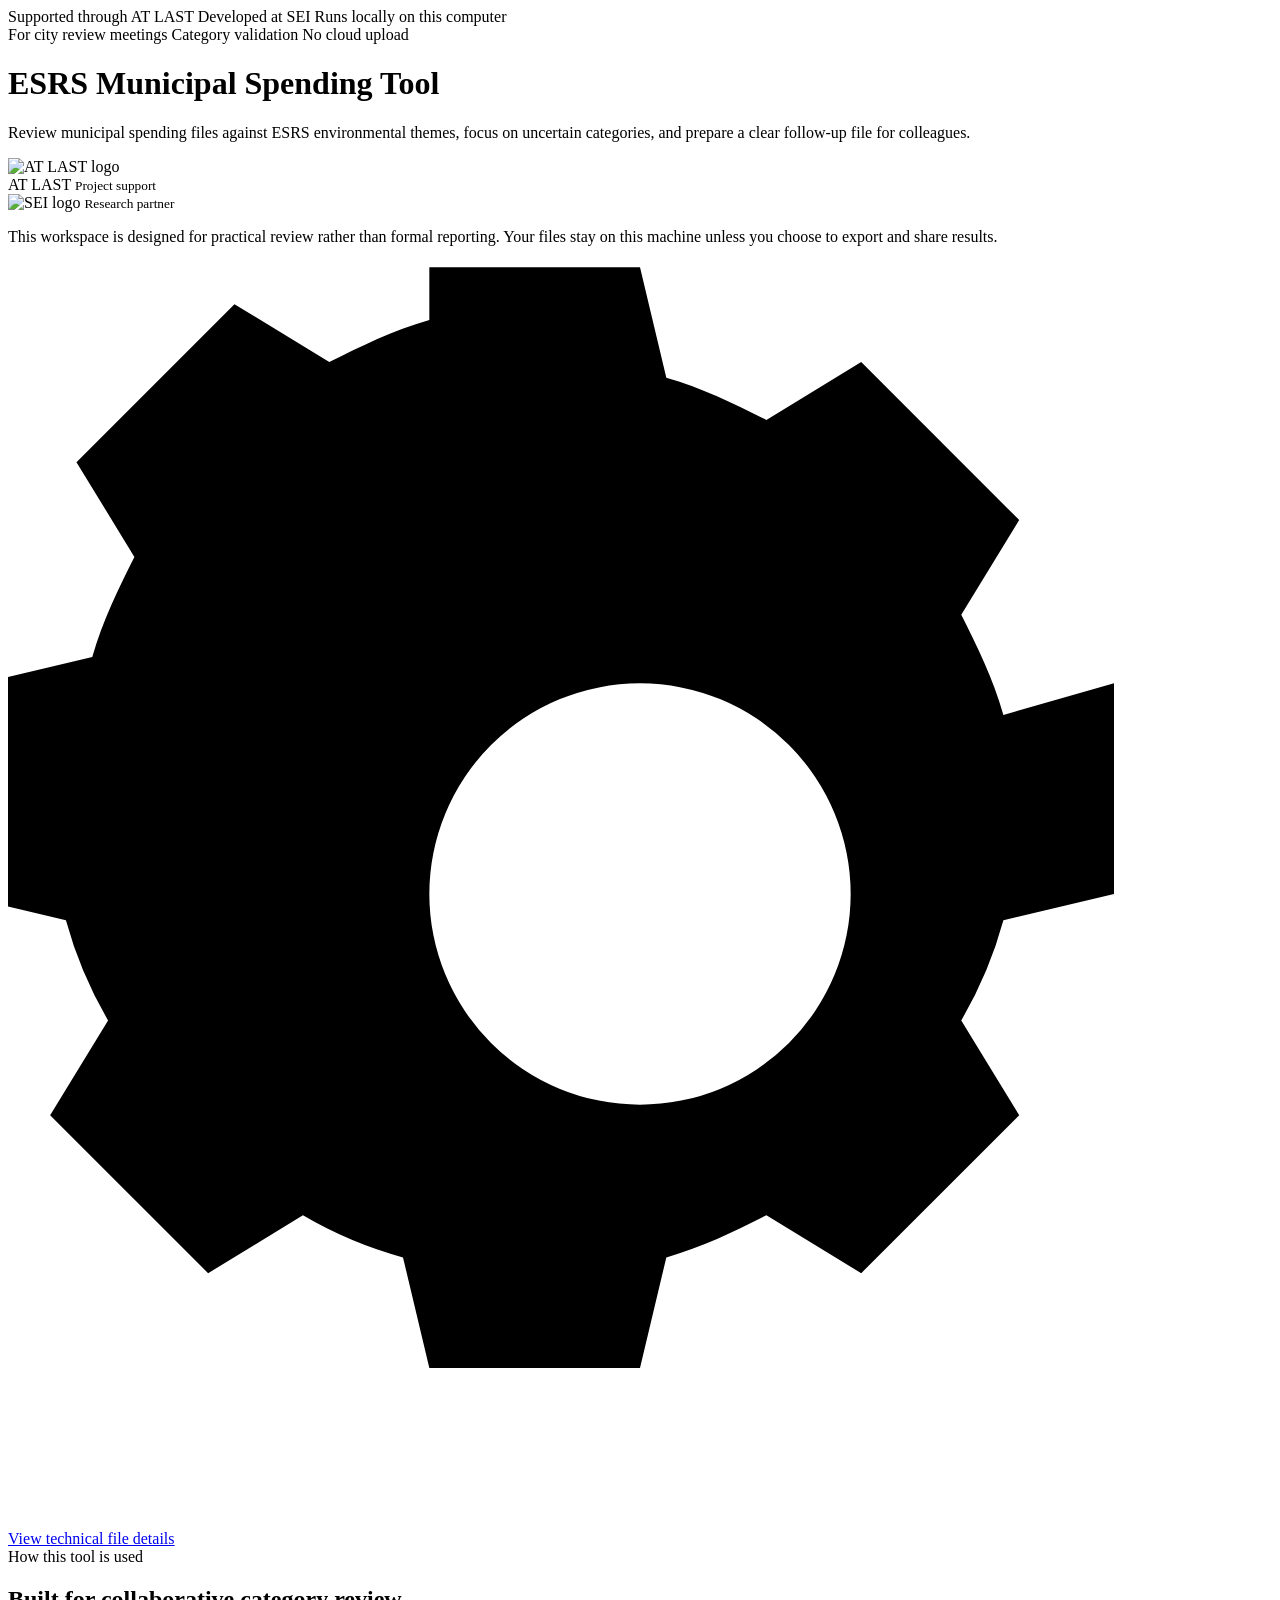
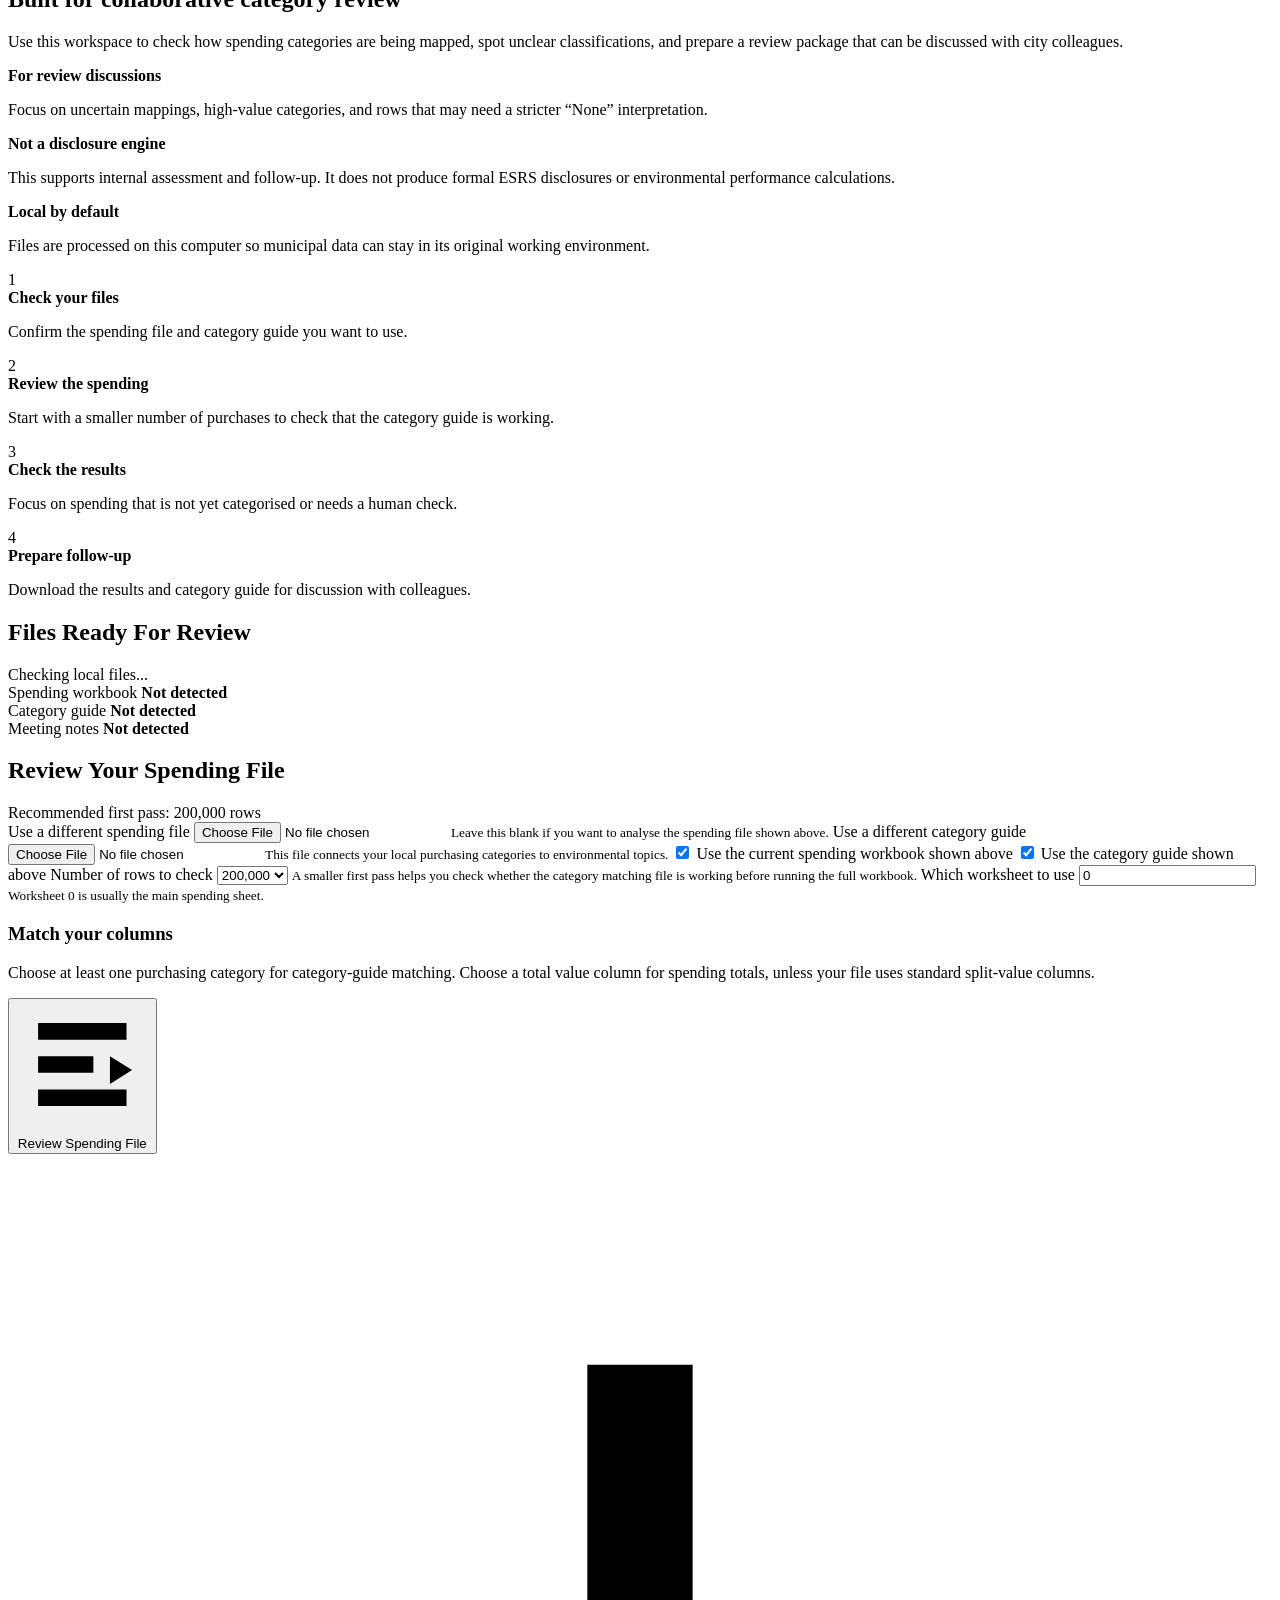
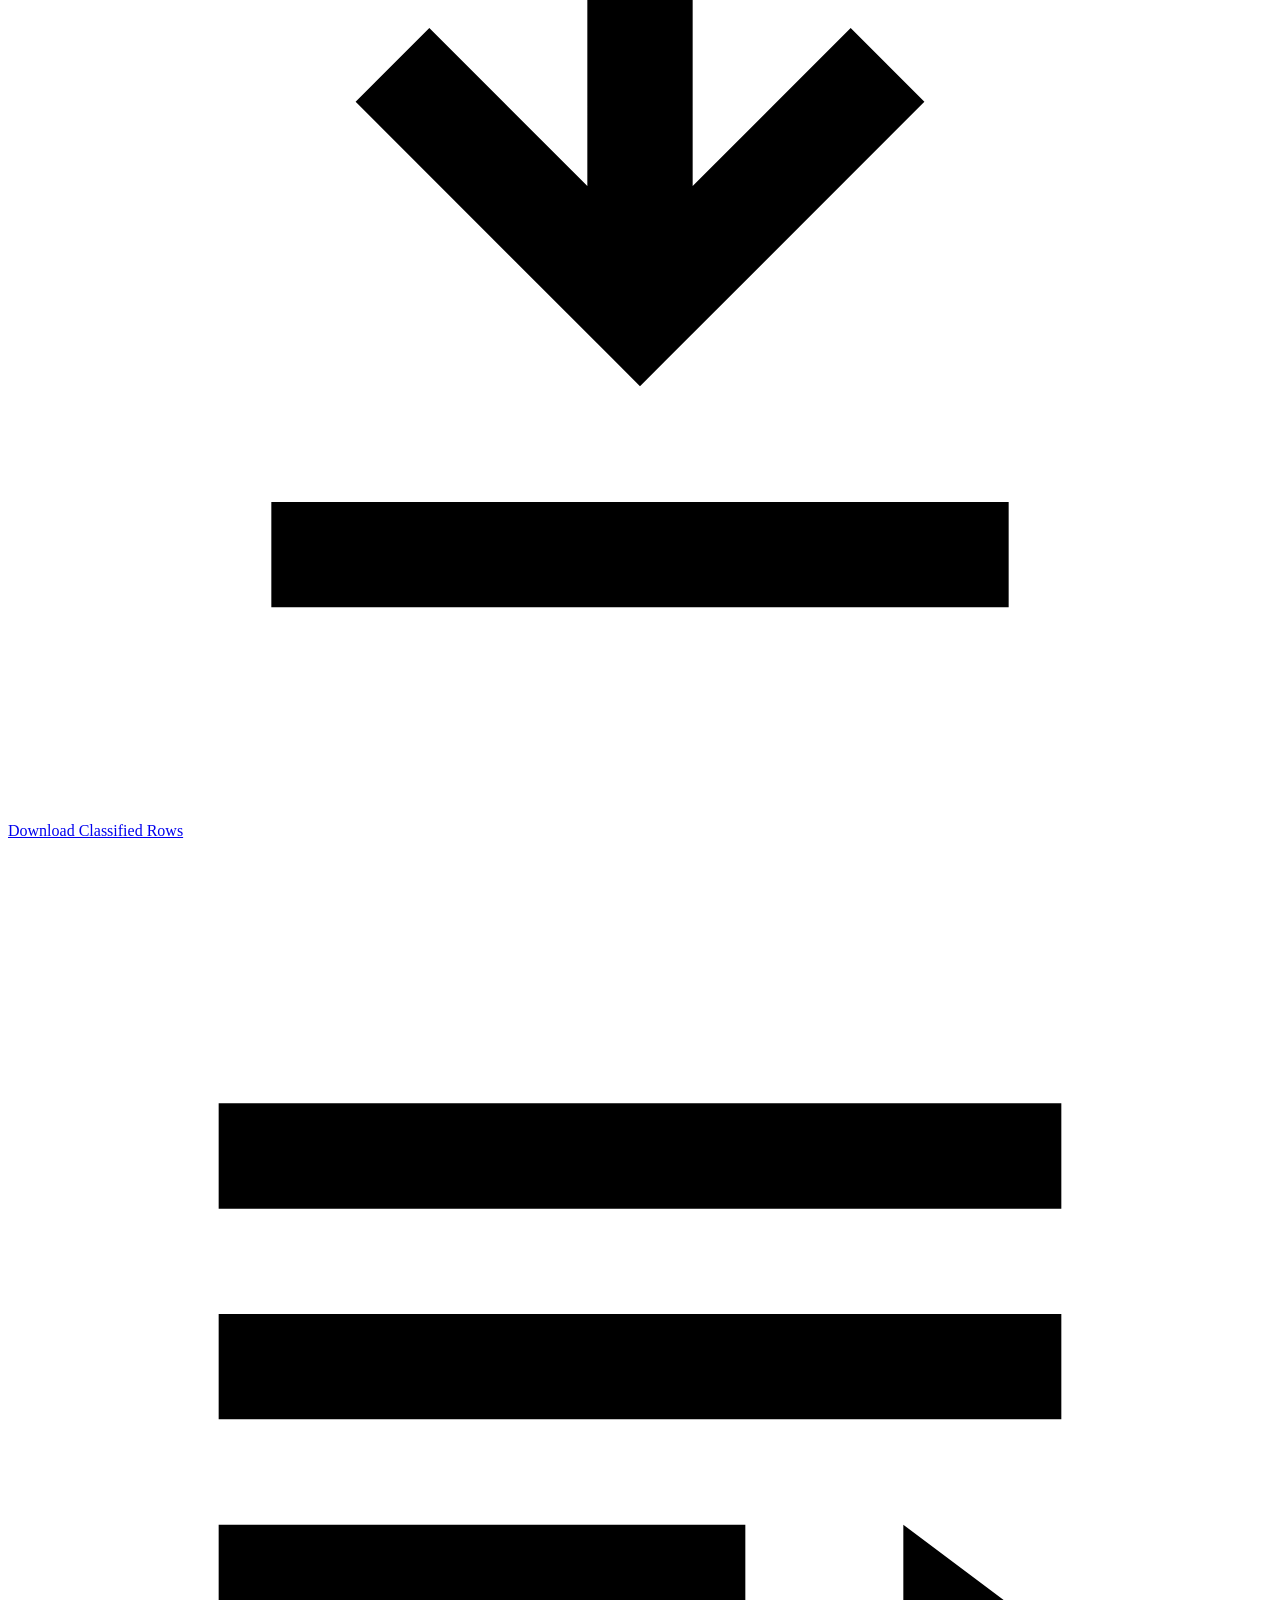
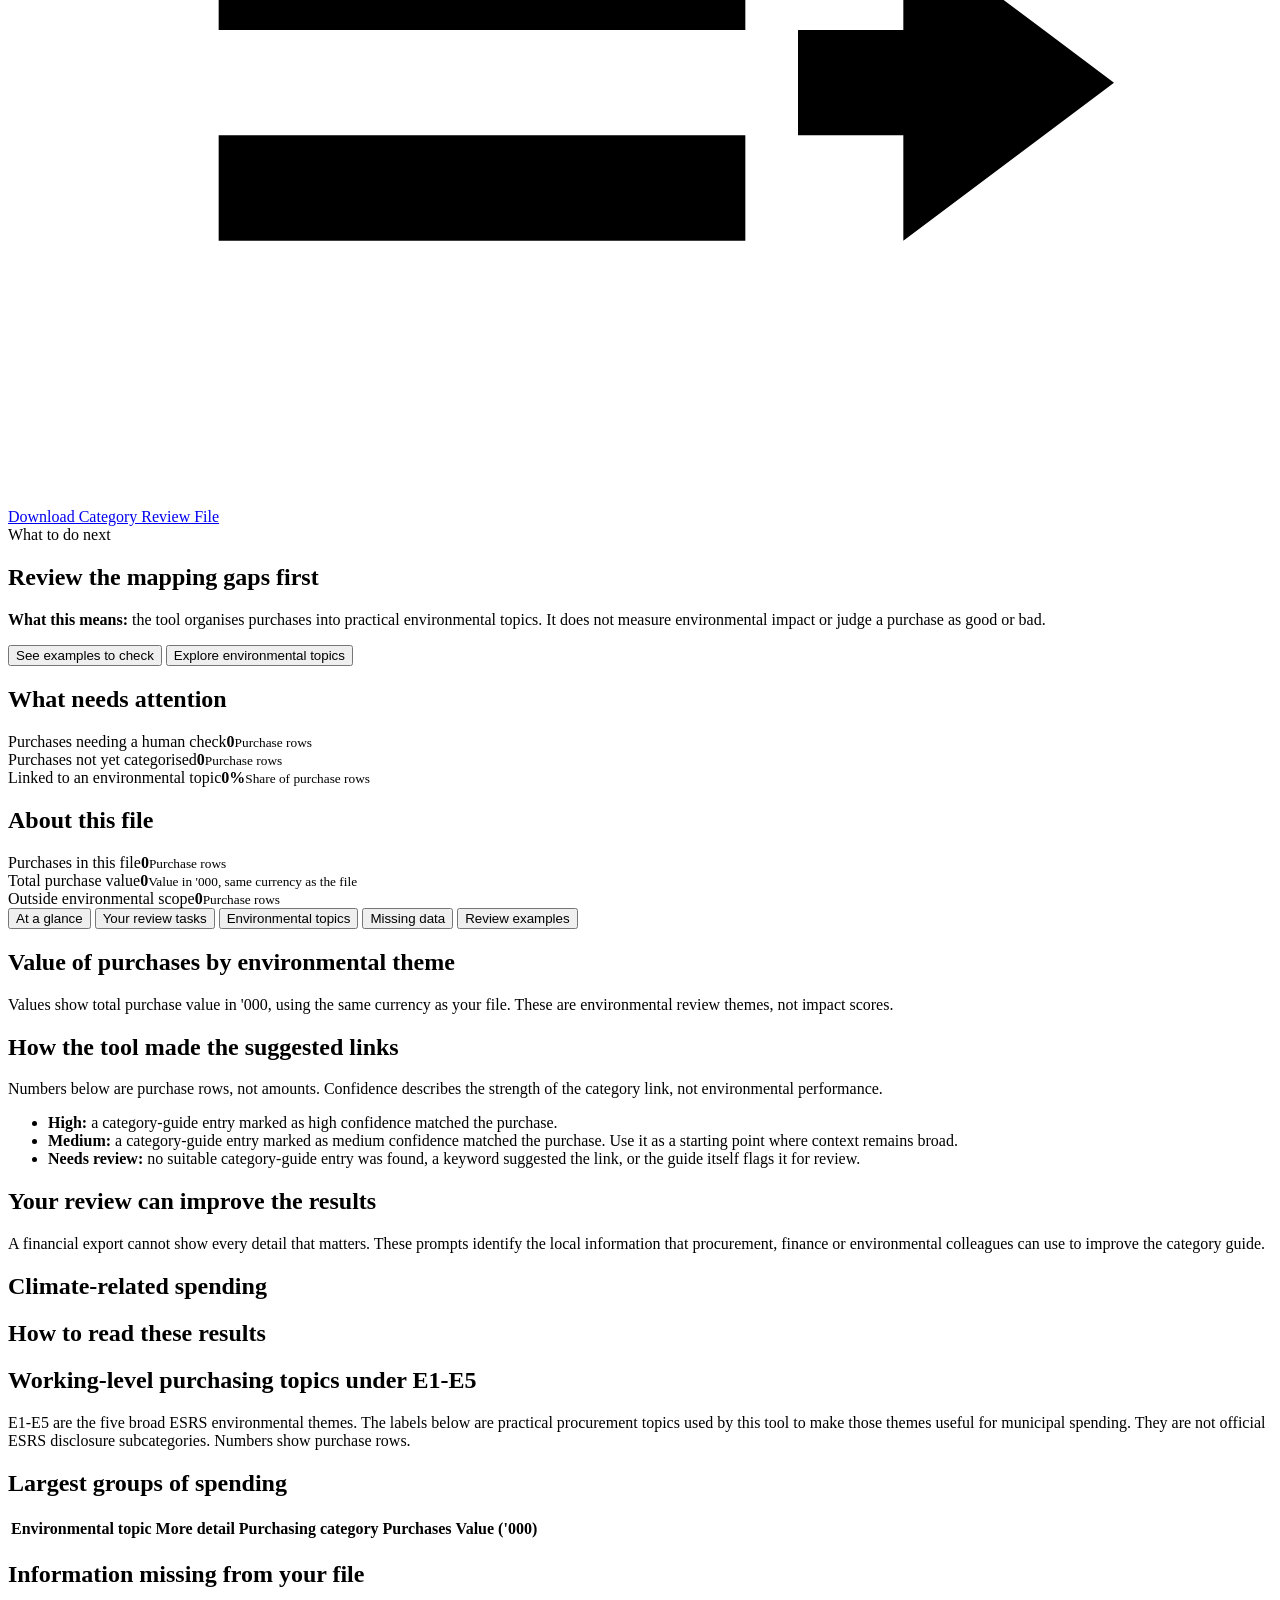
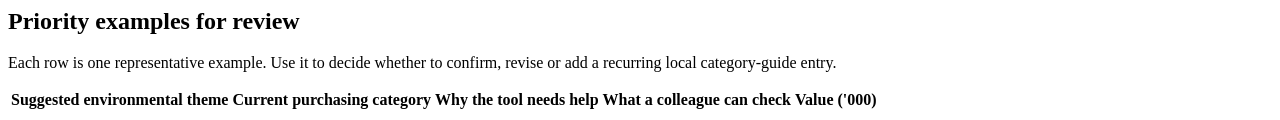
==== commit 6485e897: "Clarify dashboard review guidance" ====
--- a/static/index.html
+++ b/static/index.html
@@ -214,40 +214,45 @@
         <section class="metric-group" aria-labelledby="attentionHeading">
           <h2 id="attentionHeading" class="metric-group-label">What needs attention</h2>
           <div class="metric-grid metric-grid-primary">
-            <div class="metric metric-action"><span>Needs a human check</span><strong id="reviewMetric">0</strong></div>
-            <div class="metric metric-gap"><span>Not yet categorised</span><strong id="unmatchedMetric">0</strong></div>
-            <div class="metric metric-coverage"><span>Linked to an environmental topic</span><strong id="classifiedMetric">0%</strong></div>
+            <div class="metric metric-action"><span>Purchases needing a human check</span><strong id="reviewMetric">0</strong><small>Purchase rows</small></div>
+            <div class="metric metric-gap"><span>Purchases not yet categorised</span><strong id="unmatchedMetric">0</strong><small>Purchase rows</small></div>
+            <div class="metric metric-coverage"><span>Linked to an environmental topic</span><strong id="classifiedMetric">0%</strong><small>Share of purchase rows</small></div>
           </div>
         </section>
 
         <section class="metric-group" aria-labelledby="fileHeading">
           <h2 id="fileHeading" class="metric-group-label">About this file</h2>
           <div class="metric-grid metric-grid-secondary">
-            <div class="metric"><span>Purchases reviewed</span><strong id="rowsMetric">0</strong></div>
-            <div class="metric"><span>Total value reviewed ('000)</span><strong id="amountMetric">0</strong></div>
-            <div class="metric"><span>Outside environmental scope</span><strong id="noneMetric">0</strong></div>
+            <div class="metric"><span>Purchases in this file</span><strong id="rowsMetric">0</strong><small>Purchase rows</small></div>
+            <div class="metric"><span>Total purchase value</span><strong id="amountMetric">0</strong><small>Value in '000, same currency as the file</small></div>
+            <div class="metric"><span>Outside environmental scope</span><strong id="noneMetric">0</strong><small>Purchase rows</small></div>
           </div>
         </section>
 
         <nav class="tabs" aria-label="Results tabs">
           <button class="tab active" data-tab="overview">At a glance</button>
-          <button class="tab" data-tab="city">What to check</button>
+          <button class="tab" data-tab="city">Your review tasks</button>
           <button class="tab" data-tab="categories">Environmental topics</button>
           <button class="tab" data-tab="gaps">Missing data</button>
-          <button class="tab" data-tab="review">Examples to check</button>
+          <button class="tab" data-tab="review">Review examples</button>
         </nav>
 
         <section class="tab-panel active" id="overview">
           <div class="two-column">
             <div class="panel">
-              <h2>Where spending may relate to the environment</h2>
-              <p class="helper">This is a first organisation of spending, not an impact score. Values are shown in '000.</p>
+              <h2>Value of purchases by environmental theme</h2>
+              <p class="helper">Values show total purchase value in '000, using the same currency as your file. These are environmental review themes, not impact scores.</p>
               <div id="amountBars" class="bars"></div>
             </div>
             <div class="panel">
-              <h2>How sure are the suggested links?</h2>
-              <p class="helper">“Needs review” means a person should confirm the category before using it.</p>
+              <h2>How the tool made the suggested links</h2>
+              <p class="helper">Numbers below are purchase rows, not amounts. Confidence describes the strength of the category link, not environmental performance.</p>
               <div id="confidenceBars" class="bars"></div>
+              <ul class="explanation-list">
+                <li><strong>High:</strong> a category-guide entry marked as high confidence matched the purchase.</li>
+                <li><strong>Medium:</strong> a category-guide entry marked as medium confidence matched the purchase. Use it as a starting point where context remains broad.</li>
+                <li><strong>Needs review:</strong> no suitable category-guide entry was found, a keyword suggested the link, or the guide itself flags it for review.</li>
+              </ul>
             </div>
           </div>
         </section>
@@ -255,9 +260,9 @@
         <section class="tab-panel" id="city">
           <div class="two-column">
             <div class="panel">
-              <h2>Information that would help</h2>
-              <p class="helper">These are the details that would make a broad category more meaningful.</p>
-              <div id="cautionBars" class="bars"></div>
+              <h2>Your review can improve the results</h2>
+              <p class="helper">A financial export cannot show every detail that matters. These prompts identify the local information that procurement, finance or environmental colleagues can use to improve the category guide.</p>
+              <div id="guidanceList" class="review-guidance"></div>
             </div>
             <div class="panel">
               <h2>Climate-related spending</h2>
@@ -272,8 +277,8 @@
 
         <section class="tab-panel" id="categories">
           <div class="panel subcategory-panel">
-            <h2>More detailed environmental topics</h2>
-            <p class="helper">A detailed topic is shown only when it belongs to the main environmental topic assigned to the purchase.</p>
+            <h2>Working-level purchasing topics under E1-E5</h2>
+            <p class="helper">E1-E5 are the five broad ESRS environmental themes. The labels below are practical procurement topics used by this tool to make those themes useful for municipal spending. They are not official ESRS disclosure subcategories. Numbers show purchase rows.</p>
             <div id="subcategoryBars" class="bars"></div>
           </div>
           <div class="panel">
@@ -298,12 +303,12 @@
 
         <section class="tab-panel" id="review">
           <div class="panel">
-            <h2>Examples that need a human check</h2>
-            <p class="helper">These are examples of purchases that are not yet categorised, based on a keyword suggestion, or explicitly marked for review.</p>
+            <h2>Priority examples for review</h2>
+            <p class="helper">Each row is one representative example. Use it to decide whether to confirm, revise or add a recurring local category-guide entry.</p>
             <div class="table-wrap">
               <table>
                 <thead>
-                  <tr><th>Environmental topic</th><th>More detail</th><th>Purchasing category</th><th>What to check</th><th>Department</th><th>Supplier</th><th>Value ('000)</th></tr>
+                  <tr><th>Suggested environmental theme</th><th>Current purchasing category</th><th>Why the tool needs help</th><th>What a colleague can check</th><th>Value ('000)</th></tr>
                 </thead>
                 <tbody id="reviewRows"></tbody>
               </table>
